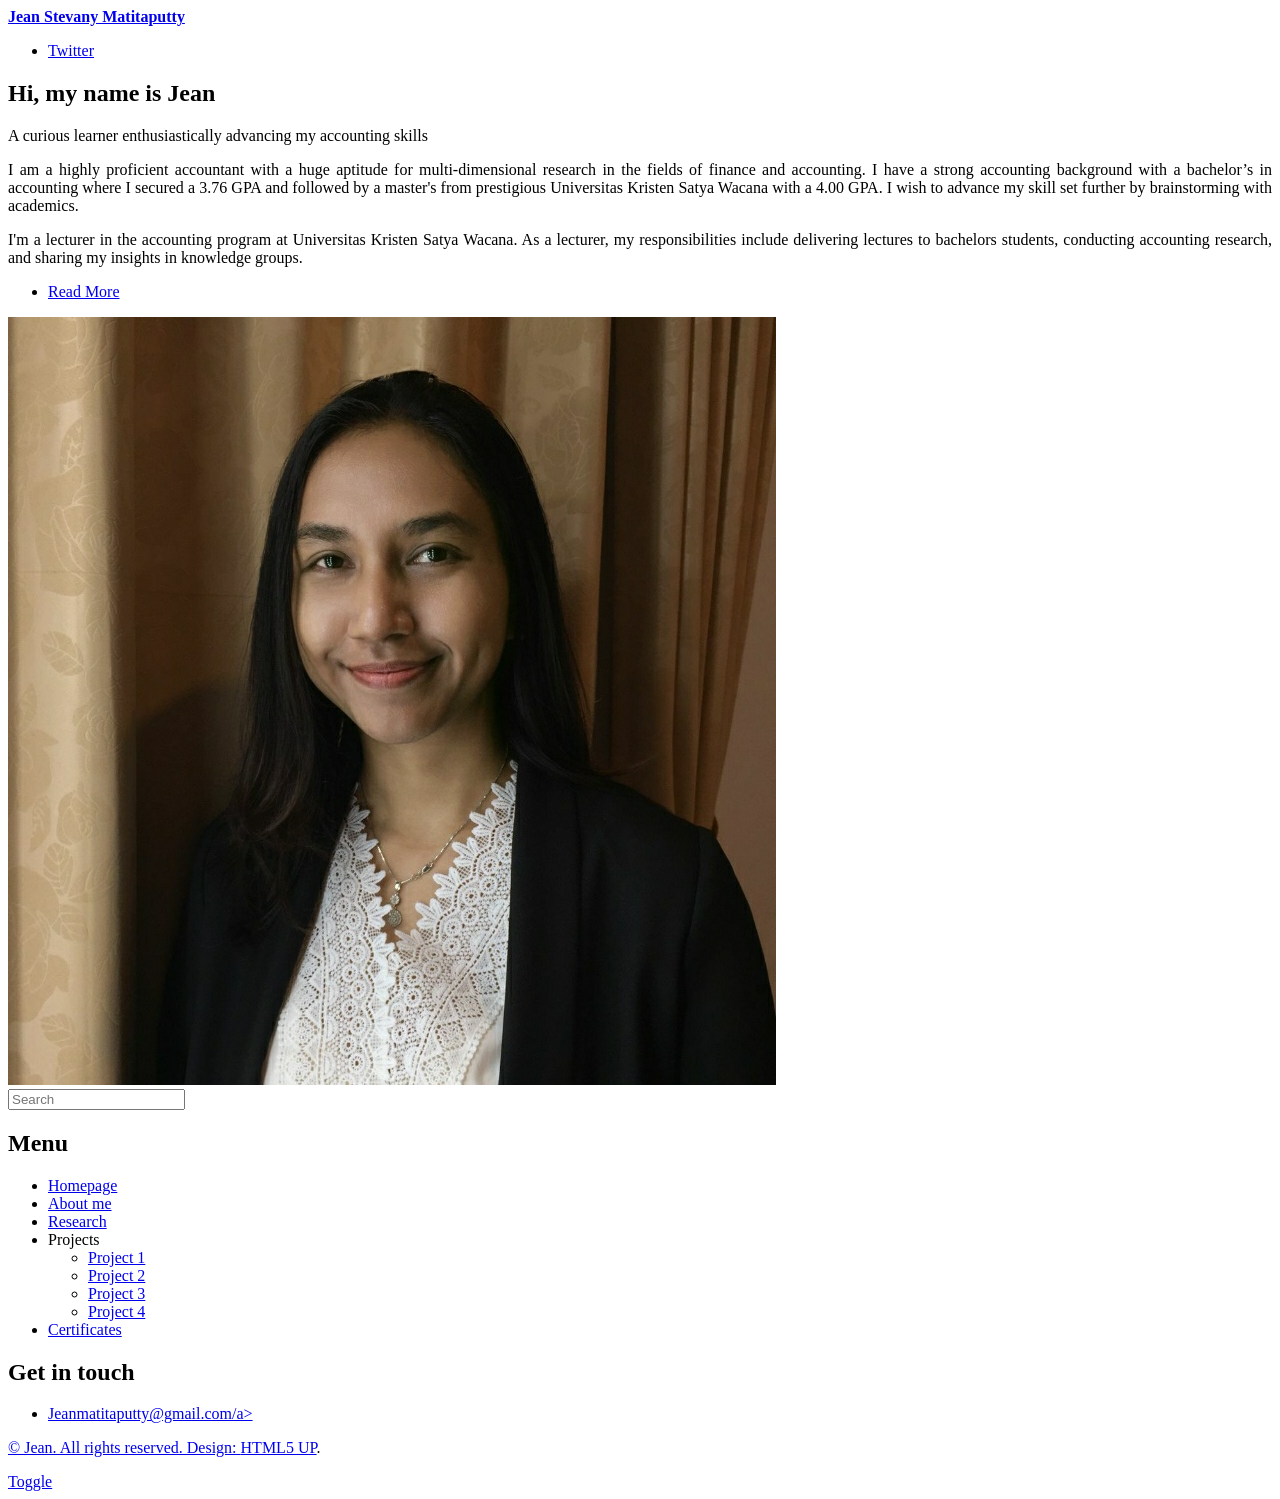
==== index.html @ 00aae362 "Add files for first version of website" ====
<!DOCTYPE HTML>
<!--
	Editorial by HTML5 UP
	html5up.net | @ajlkn
	Free for personal and commercial use under the CCA 3.0 license (html5up.net/license)
-->
<html>
	<head>
		<title>Home</title>
		<meta charset="utf-8" />
		<meta name="viewport" content="width=device-width, initial-scale=1, user-scalable=no" />
		<link rel="stylesheet" href="assets/css/main.css" />
	</head>
	<body class="is-preload">

		<!-- Wrapper -->
			<div id="wrapper">

				<!-- Main -->
					<div id="main">
						<div class="inner">

							<!-- Header -->
								<header id="header">
									<a href="index.html" class="logo"><strong>Jean Stevany Matitaputty</strong></a>
									<ul class="icons">
										<li><a href="https://twitter.com/jeanstevany" class="icon brands fa-twitter"><span class="label">Twitter</span></a></li>
										<!--Work out how to put in linkedin icon-->
									</ul>
								</header>

							<!-- Banner -->
								<section id="banner">
									<div class="content">
										<header>
											<h1>Hi, my name is Jean<br /></h1>
											<p align="justify">A curious learner enthusiastically advancing my accounting skills</p>
										</header>
										<p align="justify">I am a highly proficient accountant with a huge aptitude for multi-dimensional research in the fields of finance and accounting.
											I have a strong accounting background with a bachelor’s in accounting where I secured a 3.76 GPA and followed by a master's from
											prestigious Universitas Kristen Satya Wacana with a 4.00 GPA. I wish to advance my skill set further by brainstorming with academics.
										</p>
										<p align="justify">I'm a lecturer in the accounting program at Universitas Kristen Satya Wacana. As a lecturer, my responsibilities include delivering lectures
											 to bachelors students, conducting accounting research, and sharing my insights in knowledge groups.
										</p>
</p>
										<ul class="actions">
											<li><a href="about_me.html" class="button big">Read More</a></li>
										</ul>
									</div>
									<span class="image object">
										<img src="images/profile_pic.jpg" alt="" />
									</span>
								</section>

							<!-- Section -->
							<!--
								<section>
									<header class="major">
										<h2>Erat lacinia</h2>
									</header>
									<div class="features">
										<article>
											<span class="icon fa-gem"></span>
											<div class="content">
												<h3>Portitor ullamcorper</h3>
												<p>Aenean ornare velit lacus, ac varius enim lorem ullamcorper dolore. Proin aliquam facilisis ante interdum. Sed nulla amet lorem feugiat tempus aliquam.</p>
											</div>
										</article>
										<article>
											<span class="icon solid fa-paper-plane"></span>
											<div class="content">
												<h3>Sapien veroeros</h3>
												<p>Aenean ornare velit lacus, ac varius enim lorem ullamcorper dolore. Proin aliquam facilisis ante interdum. Sed nulla amet lorem feugiat tempus aliquam.</p>
											</div>
										</article>
										<article>
											<span class="icon solid fa-rocket"></span>
											<div class="content">
												<h3>Quam lorem ipsum</h3>
												<p>Aenean ornare velit lacus, ac varius enim lorem ullamcorper dolore. Proin aliquam facilisis ante interdum. Sed nulla amet lorem feugiat tempus aliquam.</p>
											</div>
										</article>
										<article>
											<span class="icon solid fa-signal"></span>
											<div class="content">
												<h3>Sed magna finibus</h3>
												<p>Aenean ornare velit lacus, ac varius enim lorem ullamcorper dolore. Proin aliquam facilisis ante interdum. Sed nulla amet lorem feugiat tempus aliquam.</p>
											</div>
										</article>
									</div>
								</section>
							-->


							<!-- Section -->
							<!--
								<section>
									<header class="major">
										<h2>Ipsum sed dolor</h2>
									</header>
									<div class="posts">
										<article>
											<a href="#" class="image"><img src="images/pic01.jpg" alt="" /></a>
											<h3>Interdum aenean</h3>
											<p>Aenean ornare velit lacus, ac varius enim lorem ullamcorper dolore. Proin aliquam facilisis ante interdum. Sed nulla amet lorem feugiat tempus aliquam.</p>
											<ul class="actions">
												<li><a href="#" class="button">More</a></li>
											</ul>
										</article>
										<article>
											<a href="#" class="image"><img src="images/pic02.jpg" alt="" /></a>
											<h3>Nulla amet dolore</h3>
											<p>Aenean ornare velit lacus, ac varius enim lorem ullamcorper dolore. Proin aliquam facilisis ante interdum. Sed nulla amet lorem feugiat tempus aliquam.</p>
											<ul class="actions">
												<li><a href="#" class="button">More</a></li>
											</ul>
										</article>
										<article>
											<a href="#" class="image"><img src="images/pic03.jpg" alt="" /></a>
											<h3>Tempus ullamcorper</h3>
											<p>Aenean ornare velit lacus, ac varius enim lorem ullamcorper dolore. Proin aliquam facilisis ante interdum. Sed nulla amet lorem feugiat tempus aliquam.</p>
											<ul class="actions">
												<li><a href="#" class="button">More</a></li>
											</ul>
										</article>
										<article>
											<a href="#" class="image"><img src="images/pic04.jpg" alt="" /></a>
											<h3>Sed etiam facilis</h3>
											<p>Aenean ornare velit lacus, ac varius enim lorem ullamcorper dolore. Proin aliquam facilisis ante interdum. Sed nulla amet lorem feugiat tempus aliquam.</p>
											<ul class="actions">
												<li><a href="#" class="button">More</a></li>
											</ul>
										</article>
										<article>
											<a href="#" class="image"><img src="images/pic05.jpg" alt="" /></a>
											<h3>Feugiat lorem aenean</h3>
											<p>Aenean ornare velit lacus, ac varius enim lorem ullamcorper dolore. Proin aliquam facilisis ante interdum. Sed nulla amet lorem feugiat tempus aliquam.</p>
											<ul class="actions">
												<li><a href="#" class="button">More</a></li>
											</ul>
										</article>
										<article>
											<a href="#" class="image"><img src="images/pic06.jpg" alt="" /></a>
											<h3>Amet varius aliquam</h3>
											<p>Aenean ornare velit lacus, ac varius enim lorem ullamcorper dolore. Proin aliquam facilisis ante interdum. Sed nulla amet lorem feugiat tempus aliquam.</p>
											<ul class="actions">
												<li><a href="#" class="button">More</a></li>
											</ul>
										</article>
									</div>
								</section>
							-->

						</div>
					</div>

				<!-- Sidebar -->
					<div id="sidebar">
						<div class="inner">

							<!-- Search -->
								<section id="search" class="alt">
									<form method="post" action="#">
										<input type="text" name="query" id="query" placeholder="Search" />
									</form>
								</section>

							<!-- Menu -->
								<nav id="menu">
									<header class="major">
										<h2>Menu</h2>
									</header>
									<ul>
										<li><a href="index.html">Homepage</a></li>
										<li><a href="about_me.html">About me</a></li>
										<li><a href="research.html">Research</a></li>
										<li>
											<span class="opener">Projects</span>
											<ul>
												<li><a href="#">Project 1</a></li>
												<li><a href="#">Project 2</a></li>
												<li><a href="#">Project 3</a></li>
												<li><a href="#">Project 4</a></li>
											</ul>
										</li>
										<li><a href="certificates.html">Certificates</a></li>
										<!--
										<li><a href="#">Adipiscing</a></li>
										<li>
											<span class="opener">Another Submenu</span>
											<ul>
												<li><a href="#">Lorem Dolor</a></li>
												<li><a href="#">Ipsum Adipiscing</a></li>
												<li><a href="#">Tempus Magna</a></li>
												<li><a href="#">Feugiat Veroeros</a></li>
											</ul>
										</li>
										<li><a href="#">Maximus Erat</a></li>
										<li><a href="#">Sapien Mauris</a></li>
										<li><a href="#">Amet Lacinia</a></li>
									-->
									</ul>
								</nav>

							<!-- Section -->
							<!--
								<section>
									<header class="major">
										<h2>Ante interdum</h2>
									</header>
									<div class="mini-posts">
										<article>
											<a href="#" class="image"><img src="images/pic07.jpg" alt="" /></a>
											<p>Aenean ornare velit lacus, ac varius enim lorem ullamcorper dolore aliquam.</p>
										</article>
										<article>
											<a href="#" class="image"><img src="images/pic08.jpg" alt="" /></a>
											<p>Aenean ornare velit lacus, ac varius enim lorem ullamcorper dolore aliquam.</p>
										</article>
										<article>
											<a href="#" class="image"><img src="images/pic09.jpg" alt="" /></a>
											<p>Aenean ornare velit lacus, ac varius enim lorem ullamcorper dolore aliquam.</p>
										</article>
									</div>
									<ul class="actions">
										<li><a href="#" class="button">More</a></li>
									</ul>
								</section>
							-->
							<!-- Section -->
								<section>
									<header class="major">
										<h2>Get in touch</h2>
									</header>
									<!-- <p>Sed varius enim lorem ullamcorper dolore aliquam aenean ornare velit lacus, ac varius enim lorem ullamcorper dolore. Proin sed aliquam facilisis ante interdum. Sed nulla amet lorem feugiat tempus aliquam.</p> -->
									<ul class="contact">
										<li class="icon solid fa-envelope"><a href="#">Jeanmatitaputty@gmail.com/a></li>
										<!--
										<li class="icon solid fa-phone">(000) 000-0000</li>
										<li class="icon solid fa-home">1234 Somewhere Road #8254<br />
										Nashville, TN 00000-0000</li>
										-->
									</ul>
								</section>

							<!-- Footer -->
								<footer id="footer">
									<p class="copyright">&copy; Jean. All rights reserved. Design: <a href="https://html5up.net">HTML5 UP</a>.</p>
								</footer>

						</div>
					</div>

			</div>

		<!-- Scripts -->
			<script src="assets/js/jquery.min.js"></script>
			<script src="assets/js/browser.min.js"></script>
			<script src="assets/js/breakpoints.min.js"></script>
			<script src="assets/js/util.js"></script>
			<script src="assets/js/main.js"></script>

	</body>
</html>
---- assets/css/main.css ----
@import url(fontawesome-all.min.css);
@import url("https://fonts.googleapis.com/css?family=Open+Sans:400,600,400italic,600italic|Roboto+Slab:400,700");
/*
	Editorial by HTML5 UP
	html5up.net | @ajlkn
	Free for personal and commercial use under the CCA 3.0 license (html5up.net/license)
*/
html, body, div, span, applet, object,
iframe, h1, h2, h3, h4, h5, h6, p, blockquote,
pre, a, abbr, acronym, address, big, cite,
code, del, dfn, em, img, ins, kbd, q, s, samp,
small, strike, strong, sub, sup, tt, var, b,
u, i, center, dl, dt, dd, ol, ul, li, fieldset,
form, label, legend, table, caption, tbody,
tfoot, thead, tr, th, td, article, aside,
canvas, details, embed, figure, figcaption,
footer, header, hgroup, menu, nav, output, ruby,
section, summary, time, mark, audio, video {
  margin: 0;
  padding: 0;
  border: 0;
  font-size: 100%;
  font: inherit;
  vertical-align: baseline; }

article, aside, details, figcaption, figure,
footer, header, hgroup, menu, nav, section {
  display: block; }

body {
  line-height: 1; }

ol, ul {
  list-style: none; }

blockquote, q {
  quotes: none; }
  blockquote:before, blockquote:after, q:before, q:after {
    content: '';
    content: none; }

table {
  border-collapse: collapse;
  border-spacing: 0; }

body {
  -webkit-text-size-adjust: none; }

mark {
  background-color: transparent;
  color: inherit; }

input::-moz-focus-inner {
  border: 0;
  padding: 0; }

input, select, textarea {
  -moz-appearance: none;
  -webkit-appearance: none;
  -ms-appearance: none;
  appearance: none; }

/* Basic */
@-ms-viewport {
  width: device-width; }

body {
  -ms-overflow-style: scrollbar; }

@media screen and (max-width: 480px) {
  html, body {
    min-width: 320px; } }

html {
  box-sizing: border-box; }

*, *:before, *:after {
  box-sizing: inherit; }

body {
  background: #ffffff; }
  body.is-preload *, body.is-preload *:before, body.is-preload *:after, body.is-resizing *, body.is-resizing *:before, body.is-resizing *:after {
    -moz-animation: none !important;
    -webkit-animation: none !important;
    -ms-animation: none !important;
    animation: none !important;
    -moz-transition: none !important;
    -webkit-transition: none !important;
    -ms-transition: none !important;
    transition: none !important; }

/* Type */
body, input, select, textarea {
  color: #7f888f;
  font-family: "Open Sans", sans-serif;
  font-size: 13pt;
  font-weight: 400;
  line-height: 1.65; }
  @media screen and (max-width: 1680px) {
    body, input, select, textarea {
      font-size: 11pt; } }
  @media screen and (max-width: 1280px) {
    body, input, select, textarea {
      font-size: 10pt; } }
  @media screen and (max-width: 360px) {
    body, input, select, textarea {
      font-size: 9pt; } }

a {
  -moz-transition: color 0.2s ease-in-out, border-bottom-color 0.2s ease-in-out;
  -webkit-transition: color 0.2s ease-in-out, border-bottom-color 0.2s ease-in-out;
  -ms-transition: color 0.2s ease-in-out, border-bottom-color 0.2s ease-in-out;
  transition: color 0.2s ease-in-out, border-bottom-color 0.2s ease-in-out;
  border-bottom: dotted 1px;
  color: #f56a6a;
  text-decoration: none; }
  a:hover {
    border-bottom-color: #f56a6a;
    color: #f56a6a !important; }
    a:hover strong {
      color: inherit; }

strong, b {
  color: #3d4449;
  font-weight: 600; }

em, i {
  font-style: italic; }

p {
  margin: 0 0 2em 0; }

h1, h2, h3, h4, h5, h6 {
  color: #3d4449;
  font-family: "Roboto Slab", serif;
  font-weight: 700;
  line-height: 1.5;
  margin: 0 0 1em 0; }
  h1 a, h2 a, h3 a, h4 a, h5 a, h6 a {
    color: inherit;
    text-decoration: none;
    border-bottom: 0; }

h1 {
  font-size: 4em;
  margin: 0 0 0.5em 0;
  line-height: 1.3; }

h2 {
  font-size: 1.75em; }

h3 {
  font-size: 1.25em; }

h4 {
  font-size: 1.1em; }

h5 {
  font-size: 0.9em; }

h6 {
  font-size: 0.7em; }

@media screen and (max-width: 1680px) {
  h1 {
    font-size: 3.5em; } }

@media screen and (max-width: 980px) {
  h1 {
    font-size: 3.25em; } }

@media screen and (max-width: 736px) {
  h1 {
    font-size: 2em;
    line-height: 1.4; }
  h2 {
    font-size: 1.5em; } }

sub {
  font-size: 0.8em;
  position: relative;
  top: 0.5em; }

sup {
  font-size: 0.8em;
  position: relative;
  top: -0.5em; }

blockquote {
  border-left: solid 3px rgba(210, 215, 217, 0.75);
  font-style: italic;
  margin: 0 0 2em 0;
  padding: 0.5em 0 0.5em 2em; }

code {
  background: rgba(230, 235, 237, 0.25);
  border-radius: 0.375em;
  border: solid 1px rgba(210, 215, 217, 0.75);
  font-family: "Courier New", monospace;
  font-size: 0.9em;
  margin: 0 0.25em;
  padding: 0.25em 0.65em; }

pre {
  -webkit-overflow-scrolling: touch;
  font-family: "Courier New", monospace;
  font-size: 0.9em;
  margin: 0 0 2em 0; }
  pre code {
    display: block;
    line-height: 1.75;
    padding: 1em 1.5em;
    overflow-x: auto; }

hr {
  border: 0;
  border-bottom: solid 1px rgba(210, 215, 217, 0.75);
  margin: 2em 0; }
  hr.major {
    margin: 3em 0; }

.align-left {
  text-align: left; }

.align-center {
  text-align: center; }

.align-right {
  text-align: right; }

/* Row */
.row {
  display: flex;
  flex-wrap: wrap;
  box-sizing: border-box;
  align-items: stretch; }
  .row > * {
    box-sizing: border-box; }
  .row.gtr-uniform > * > :last-child {
    margin-bottom: 0; }
  .row.aln-left {
    justify-content: flex-start; }
  .row.aln-center {
    justify-content: center; }
  .row.aln-right {
    justify-content: flex-end; }
  .row.aln-top {
    align-items: flex-start; }
  .row.aln-middle {
    align-items: center; }
  .row.aln-bottom {
    align-items: flex-end; }
  .row > .imp {
    order: -1; }
  .row > .col-1 {
    width: 8.33333%; }
  .row > .off-1 {
    margin-left: 8.33333%; }
  .row > .col-2 {
    width: 16.66667%; }
  .row > .off-2 {
    margin-left: 16.66667%; }
  .row > .col-3 {
    width: 25%; }
  .row > .off-3 {
    margin-left: 25%; }
  .row > .col-4 {
    width: 33.33333%; }
  .row > .off-4 {
    margin-left: 33.33333%; }
  .row > .col-5 {
    width: 41.66667%; }
  .row > .off-5 {
    margin-left: 41.66667%; }
  .row > .col-6 {
    width: 50%; }
  .row > .off-6 {
    margin-left: 50%; }
  .row > .col-7 {
    width: 58.33333%; }
  .row > .off-7 {
    margin-left: 58.33333%; }
  .row > .col-8 {
    width: 66.66667%; }
  .row > .off-8 {
    margin-left: 66.66667%; }
  .row > .col-9 {
    width: 75%; }
  .row > .off-9 {
    margin-left: 75%; }
  .row > .col-10 {
    width: 83.33333%; }
  .row > .off-10 {
    margin-left: 83.33333%; }
  .row > .col-11 {
    width: 91.66667%; }
  .row > .off-11 {
    margin-left: 91.66667%; }
  .row > .col-12 {
    width: 100%; }
  .row > .off-12 {
    margin-left: 100%; }
  .row.gtr-0 {
    margin-top: 0;
    margin-left: 0em; }
    .row.gtr-0 > * {
      padding: 0 0 0 0em; }
    .row.gtr-0.gtr-uniform {
      margin-top: 0em; }
      .row.gtr-0.gtr-uniform > * {
        padding-top: 0em; }
  .row.gtr-25 {
    margin-top: 0;
    margin-left: -0.375em; }
    .row.gtr-25 > * {
      padding: 0 0 0 0.375em; }
    .row.gtr-25.gtr-uniform {
      margin-top: -0.375em; }
      .row.gtr-25.gtr-uniform > * {
        padding-top: 0.375em; }
  .row.gtr-50 {
    margin-top: 0;
    margin-left: -0.75em; }
    .row.gtr-50 > * {
      padding: 0 0 0 0.75em; }
    .row.gtr-50.gtr-uniform {
      margin-top: -0.75em; }
      .row.gtr-50.gtr-uniform > * {
        padding-top: 0.75em; }
  .row {
    margin-top: 0;
    margin-left: -1.5em; }
    .row > * {
      padding: 0 0 0 1.5em; }
    .row.gtr-uniform {
      margin-top: -1.5em; }
      .row.gtr-uniform > * {
        padding-top: 1.5em; }
  .row.gtr-150 {
    margin-top: 0;
    margin-left: -2.25em; }
    .row.gtr-150 > * {
      padding: 0 0 0 2.25em; }
    .row.gtr-150.gtr-uniform {
      margin-top: -2.25em; }
      .row.gtr-150.gtr-uniform > * {
        padding-top: 2.25em; }
  .row.gtr-200 {
    margin-top: 0;
    margin-left: -3em; }
    .row.gtr-200 > * {
      padding: 0 0 0 3em; }
    .row.gtr-200.gtr-uniform {
      margin-top: -3em; }
      .row.gtr-200.gtr-uniform > * {
        padding-top: 3em; }
  @media screen and (max-width: 1680px) {
    .row {
      display: flex;
      flex-wrap: wrap;
      box-sizing: border-box;
      align-items: stretch; }
      .row > * {
        box-sizing: border-box; }
      .row.gtr-uniform > * > :last-child {
        margin-bottom: 0; }
      .row.aln-left {
        justify-content: flex-start; }
      .row.aln-center {
        justify-content: center; }
      .row.aln-right {
        justify-content: flex-end; }
      .row.aln-top {
        align-items: flex-start; }
      .row.aln-middle {
        align-items: center; }
      .row.aln-bottom {
        align-items: flex-end; }
      .row > .imp-xlarge {
        order: -1; }
      .row > .col-1-xlarge {
        width: 8.33333%; }
      .row > .off-1-xlarge {
        margin-left: 8.33333%; }
      .row > .col-2-xlarge {
        width: 16.66667%; }
      .row > .off-2-xlarge {
        margin-left: 16.66667%; }
      .row > .col-3-xlarge {
        width: 25%; }
      .row > .off-3-xlarge {
        margin-left: 25%; }
      .row > .col-4-xlarge {
        width: 33.33333%; }
      .row > .off-4-xlarge {
        margin-left: 33.33333%; }
      .row > .col-5-xlarge {
        width: 41.66667%; }
      .row > .off-5-xlarge {
        margin-left: 41.66667%; }
      .row > .col-6-xlarge {
        width: 50%; }
      .row > .off-6-xlarge {
        margin-left: 50%; }
      .row > .col-7-xlarge {
        width: 58.33333%; }
      .row > .off-7-xlarge {
        margin-left: 58.33333%; }
      .row > .col-8-xlarge {
        width: 66.66667%; }
      .row > .off-8-xlarge {
        margin-left: 66.66667%; }
      .row > .col-9-xlarge {
        width: 75%; }
      .row > .off-9-xlarge {
        margin-left: 75%; }
      .row > .col-10-xlarge {
        width: 83.33333%; }
      .row > .off-10-xlarge {
        margin-left: 83.33333%; }
      .row > .col-11-xlarge {
        width: 91.66667%; }
      .row > .off-11-xlarge {
        margin-left: 91.66667%; }
      .row > .col-12-xlarge {
        width: 100%; }
      .row > .off-12-xlarge {
        margin-left: 100%; }
      .row.gtr-0 {
        margin-top: 0;
        margin-left: 0em; }
        .row.gtr-0 > * {
          padding: 0 0 0 0em; }
        .row.gtr-0.gtr-uniform {
          margin-top: 0em; }
          .row.gtr-0.gtr-uniform > * {
            padding-top: 0em; }
      .row.gtr-25 {
        margin-top: 0;
        margin-left: -0.375em; }
        .row.gtr-25 > * {
          padding: 0 0 0 0.375em; }
        .row.gtr-25.gtr-uniform {
          margin-top: -0.375em; }
          .row.gtr-25.gtr-uniform > * {
            padding-top: 0.375em; }
      .row.gtr-50 {
        margin-top: 0;
        margin-left: -0.75em; }
        .row.gtr-50 > * {
          padding: 0 0 0 0.75em; }
        .row.gtr-50.gtr-uniform {
          margin-top: -0.75em; }
          .row.gtr-50.gtr-uniform > * {
            padding-top: 0.75em; }
      .row {
        margin-top: 0;
        margin-left: -1.5em; }
        .row > * {
          padding: 0 0 0 1.5em; }
        .row.gtr-uniform {
          margin-top: -1.5em; }
          .row.gtr-uniform > * {
            padding-top: 1.5em; }
      .row.gtr-150 {
        margin-top: 0;
        margin-left: -2.25em; }
        .row.gtr-150 > * {
          padding: 0 0 0 2.25em; }
        .row.gtr-150.gtr-uniform {
          margin-top: -2.25em; }
          .row.gtr-150.gtr-uniform > * {
            padding-top: 2.25em; }
      .row.gtr-200 {
        margin-top: 0;
        margin-left: -3em; }
        .row.gtr-200 > * {
          padding: 0 0 0 3em; }
        .row.gtr-200.gtr-uniform {
          margin-top: -3em; }
          .row.gtr-200.gtr-uniform > * {
            padding-top: 3em; } }
  @media screen and (max-width: 1280px) {
    .row {
      display: flex;
      flex-wrap: wrap;
      box-sizing: border-box;
      align-items: stretch; }
      .row > * {
        box-sizing: border-box; }
      .row.gtr-uniform > * > :last-child {
        margin-bottom: 0; }
      .row.aln-left {
        justify-content: flex-start; }
      .row.aln-center {
        justify-content: center; }
      .row.aln-right {
        justify-content: flex-end; }
      .row.aln-top {
        align-items: flex-start; }
      .row.aln-middle {
        align-items: center; }
      .row.aln-bottom {
        align-items: flex-end; }
      .row > .imp-large {
        order: -1; }
      .row > .col-1-large {
        width: 8.33333%; }
      .row > .off-1-large {
        margin-left: 8.33333%; }
      .row > .col-2-large {
        width: 16.66667%; }
      .row > .off-2-large {
        margin-left: 16.66667%; }
      .row > .col-3-large {
        width: 25%; }
      .row > .off-3-large {
        margin-left: 25%; }
      .row > .col-4-large {
        width: 33.33333%; }
      .row > .off-4-large {
        margin-left: 33.33333%; }
      .row > .col-5-large {
        width: 41.66667%; }
      .row > .off-5-large {
        margin-left: 41.66667%; }
      .row > .col-6-large {
        width: 50%; }
      .row > .off-6-large {
        margin-left: 50%; }
      .row > .col-7-large {
        width: 58.33333%; }
      .row > .off-7-large {
        margin-left: 58.33333%; }
      .row > .col-8-large {
        width: 66.66667%; }
      .row > .off-8-large {
        margin-left: 66.66667%; }
      .row > .col-9-large {
        width: 75%; }
      .row > .off-9-large {
        margin-left: 75%; }
      .row > .col-10-large {
        width: 83.33333%; }
      .row > .off-10-large {
        margin-left: 83.33333%; }
      .row > .col-11-large {
        width: 91.66667%; }
      .row > .off-11-large {
        margin-left: 91.66667%; }
      .row > .col-12-large {
        width: 100%; }
      .row > .off-12-large {
        margin-left: 100%; }
      .row.gtr-0 {
        margin-top: 0;
        margin-left: 0em; }
        .row.gtr-0 > * {
          padding: 0 0 0 0em; }
        .row.gtr-0.gtr-uniform {
          margin-top: 0em; }
          .row.gtr-0.gtr-uniform > * {
            padding-top: 0em; }
      .row.gtr-25 {
        margin-top: 0;
        margin-left: -0.375em; }
        .row.gtr-25 > * {
          padding: 0 0 0 0.375em; }
        .row.gtr-25.gtr-uniform {
          margin-top: -0.375em; }
          .row.gtr-25.gtr-uniform > * {
            padding-top: 0.375em; }
      .row.gtr-50 {
        margin-top: 0;
        margin-left: -0.75em; }
        .row.gtr-50 > * {
          padding: 0 0 0 0.75em; }
        .row.gtr-50.gtr-uniform {
          margin-top: -0.75em; }
          .row.gtr-50.gtr-uniform > * {
            padding-top: 0.75em; }
      .row {
        margin-top: 0;
        margin-left: -1.5em; }
        .row > * {
          padding: 0 0 0 1.5em; }
        .row.gtr-uniform {
          margin-top: -1.5em; }
          .row.gtr-uniform > * {
            padding-top: 1.5em; }
      .row.gtr-150 {
        margin-top: 0;
        margin-left: -2.25em; }
        .row.gtr-150 > * {
          padding: 0 0 0 2.25em; }
        .row.gtr-150.gtr-uniform {
          margin-top: -2.25em; }
          .row.gtr-150.gtr-uniform > * {
            padding-top: 2.25em; }
      .row.gtr-200 {
        margin-top: 0;
        margin-left: -3em; }
        .row.gtr-200 > * {
          padding: 0 0 0 3em; }
        .row.gtr-200.gtr-uniform {
          margin-top: -3em; }
          .row.gtr-200.gtr-uniform > * {
            padding-top: 3em; } }
  @media screen and (max-width: 980px) {
    .row {
      display: flex;
      flex-wrap: wrap;
      box-sizing: border-box;
      align-items: stretch; }
      .row > * {
        box-sizing: border-box; }
      .row.gtr-uniform > * > :last-child {
        margin-bottom: 0; }
      .row.aln-left {
        justify-content: flex-start; }
      .row.aln-center {
        justify-content: center; }
      .row.aln-right {
        justify-content: flex-end; }
      .row.aln-top {
        align-items: flex-start; }
      .row.aln-middle {
        align-items: center; }
      .row.aln-bottom {
        align-items: flex-end; }
      .row > .imp-medium {
        order: -1; }
      .row > .col-1-medium {
        width: 8.33333%; }
      .row > .off-1-medium {
        margin-left: 8.33333%; }
      .row > .col-2-medium {
        width: 16.66667%; }
      .row > .off-2-medium {
        margin-left: 16.66667%; }
      .row > .col-3-medium {
        width: 25%; }
      .row > .off-3-medium {
        margin-left: 25%; }
      .row > .col-4-medium {
        width: 33.33333%; }
      .row > .off-4-medium {
        margin-left: 33.33333%; }
      .row > .col-5-medium {
        width: 41.66667%; }
      .row > .off-5-medium {
        margin-left: 41.66667%; }
      .row > .col-6-medium {
        width: 50%; }
      .row > .off-6-medium {
        margin-left: 50%; }
      .row > .col-7-medium {
        width: 58.33333%; }
      .row > .off-7-medium {
        margin-left: 58.33333%; }
      .row > .col-8-medium {
        width: 66.66667%; }
      .row > .off-8-medium {
        margin-left: 66.66667%; }
      .row > .col-9-medium {
        width: 75%; }
      .row > .off-9-medium {
        margin-left: 75%; }
      .row > .col-10-medium {
        width: 83.33333%; }
      .row > .off-10-medium {
        margin-left: 83.33333%; }
      .row > .col-11-medium {
        width: 91.66667%; }
      .row > .off-11-medium {
        margin-left: 91.66667%; }
      .row > .col-12-medium {
        width: 100%; }
      .row > .off-12-medium {
        margin-left: 100%; }
      .row.gtr-0 {
        margin-top: 0;
        margin-left: 0em; }
        .row.gtr-0 > * {
          padding: 0 0 0 0em; }
        .row.gtr-0.gtr-uniform {
          margin-top: 0em; }
          .row.gtr-0.gtr-uniform > * {
            padding-top: 0em; }
      .row.gtr-25 {
        margin-top: 0;
        margin-left: -0.375em; }
        .row.gtr-25 > * {
          padding: 0 0 0 0.375em; }
        .row.gtr-25.gtr-uniform {
          margin-top: -0.375em; }
          .row.gtr-25.gtr-uniform > * {
            padding-top: 0.375em; }
      .row.gtr-50 {
        margin-top: 0;
        margin-left: -0.75em; }
        .row.gtr-50 > * {
          padding: 0 0 0 0.75em; }
        .row.gtr-50.gtr-uniform {
          margin-top: -0.75em; }
          .row.gtr-50.gtr-uniform > * {
            padding-top: 0.75em; }
      .row {
        margin-top: 0;
        margin-left: -1.5em; }
        .row > * {
          padding: 0 0 0 1.5em; }
        .row.gtr-uniform {
          margin-top: -1.5em; }
          .row.gtr-uniform > * {
            padding-top: 1.5em; }
      .row.gtr-150 {
        margin-top: 0;
        margin-left: -2.25em; }
        .row.gtr-150 > * {
          padding: 0 0 0 2.25em; }
        .row.gtr-150.gtr-uniform {
          margin-top: -2.25em; }
          .row.gtr-150.gtr-uniform > * {
            padding-top: 2.25em; }
      .row.gtr-200 {
        margin-top: 0;
        margin-left: -3em; }
        .row.gtr-200 > * {
          padding: 0 0 0 3em; }
        .row.gtr-200.gtr-uniform {
          margin-top: -3em; }
          .row.gtr-200.gtr-uniform > * {
            padding-top: 3em; } }
  @media screen and (max-width: 736px) {
    .row {
      display: flex;
      flex-wrap: wrap;
      box-sizing: border-box;
      align-items: stretch; }
      .row > * {
        box-sizing: border-box; }
      .row.gtr-uniform > * > :last-child {
        margin-bottom: 0; }
      .row.aln-left {
        justify-content: flex-start; }
      .row.aln-center {
        justify-content: center; }
      .row.aln-right {
        justify-content: flex-end; }
      .row.aln-top {
        align-items: flex-start; }
      .row.aln-middle {
        align-items: center; }
      .row.aln-bottom {
        align-items: flex-end; }
      .row > .imp-small {
        order: -1; }
      .row > .col-1-small {
        width: 8.33333%; }
      .row > .off-1-small {
        margin-left: 8.33333%; }
      .row > .col-2-small {
        width: 16.66667%; }
      .row > .off-2-small {
        margin-left: 16.66667%; }
      .row > .col-3-small {
        width: 25%; }
      .row > .off-3-small {
        margin-left: 25%; }
      .row > .col-4-small {
        width: 33.33333%; }
      .row > .off-4-small {
        margin-left: 33.33333%; }
      .row > .col-5-small {
        width: 41.66667%; }
      .row > .off-5-small {
        margin-left: 41.66667%; }
      .row > .col-6-small {
        width: 50%; }
      .row > .off-6-small {
        margin-left: 50%; }
      .row > .col-7-small {
        width: 58.33333%; }
      .row > .off-7-small {
        margin-left: 58.33333%; }
      .row > .col-8-small {
        width: 66.66667%; }
      .row > .off-8-small {
        margin-left: 66.66667%; }
      .row > .col-9-small {
        width: 75%; }
      .row > .off-9-small {
        margin-left: 75%; }
      .row > .col-10-small {
        width: 83.33333%; }
      .row > .off-10-small {
        margin-left: 83.33333%; }
      .row > .col-11-small {
        width: 91.66667%; }
      .row > .off-11-small {
        margin-left: 91.66667%; }
      .row > .col-12-small {
        width: 100%; }
      .row > .off-12-small {
        margin-left: 100%; }
      .row.gtr-0 {
        margin-top: 0;
        margin-left: 0em; }
        .row.gtr-0 > * {
          padding: 0 0 0 0em; }
        .row.gtr-0.gtr-uniform {
          margin-top: 0em; }
          .row.gtr-0.gtr-uniform > * {
            padding-top: 0em; }
      .row.gtr-25 {
        margin-top: 0;
        margin-left: -0.375em; }
        .row.gtr-25 > * {
          padding: 0 0 0 0.375em; }
        .row.gtr-25.gtr-uniform {
          margin-top: -0.375em; }
          .row.gtr-25.gtr-uniform > * {
            padding-top: 0.375em; }
      .row.gtr-50 {
        margin-top: 0;
        margin-left: -0.75em; }
        .row.gtr-50 > * {
          padding: 0 0 0 0.75em; }
        .row.gtr-50.gtr-uniform {
          margin-top: -0.75em; }
          .row.gtr-50.gtr-uniform > * {
            padding-top: 0.75em; }
      .row {
        margin-top: 0;
        margin-left: -1.5em; }
        .row > * {
          padding: 0 0 0 1.5em; }
        .row.gtr-uniform {
          margin-top: -1.5em; }
          .row.gtr-uniform > * {
            padding-top: 1.5em; }
      .row.gtr-150 {
        margin-top: 0;
        margin-left: -2.25em; }
        .row.gtr-150 > * {
          padding: 0 0 0 2.25em; }
        .row.gtr-150.gtr-uniform {
          margin-top: -2.25em; }
          .row.gtr-150.gtr-uniform > * {
            padding-top: 2.25em; }
      .row.gtr-200 {
        margin-top: 0;
        margin-left: -3em; }
        .row.gtr-200 > * {
          padding: 0 0 0 3em; }
        .row.gtr-200.gtr-uniform {
          margin-top: -3em; }
          .row.gtr-200.gtr-uniform > * {
            padding-top: 3em; } }
  @media screen and (max-width: 480px) {
    .row {
      display: flex;
      flex-wrap: wrap;
      box-sizing: border-box;
      align-items: stretch; }
      .row > * {
        box-sizing: border-box; }
      .row.gtr-uniform > * > :last-child {
        margin-bottom: 0; }
      .row.aln-left {
        justify-content: flex-start; }
      .row.aln-center {
        justify-content: center; }
      .row.aln-right {
        justify-content: flex-end; }
      .row.aln-top {
        align-items: flex-start; }
      .row.aln-middle {
        align-items: center; }
      .row.aln-bottom {
        align-items: flex-end; }
      .row > .imp-xsmall {
        order: -1; }
      .row > .col-1-xsmall {
        width: 8.33333%; }
      .row > .off-1-xsmall {
        margin-left: 8.33333%; }
      .row > .col-2-xsmall {
        width: 16.66667%; }
      .row > .off-2-xsmall {
        margin-left: 16.66667%; }
      .row > .col-3-xsmall {
        width: 25%; }
      .row > .off-3-xsmall {
        margin-left: 25%; }
      .row > .col-4-xsmall {
        width: 33.33333%; }
      .row > .off-4-xsmall {
        margin-left: 33.33333%; }
      .row > .col-5-xsmall {
        width: 41.66667%; }
      .row > .off-5-xsmall {
        margin-left: 41.66667%; }
      .row > .col-6-xsmall {
        width: 50%; }
      .row > .off-6-xsmall {
        margin-left: 50%; }
      .row > .col-7-xsmall {
        width: 58.33333%; }
      .row > .off-7-xsmall {
        margin-left: 58.33333%; }
      .row > .col-8-xsmall {
        width: 66.66667%; }
      .row > .off-8-xsmall {
        margin-left: 66.66667%; }
      .row > .col-9-xsmall {
        width: 75%; }
      .row > .off-9-xsmall {
        margin-left: 75%; }
      .row > .col-10-xsmall {
        width: 83.33333%; }
      .row > .off-10-xsmall {
        margin-left: 83.33333%; }
      .row > .col-11-xsmall {
        width: 91.66667%; }
      .row > .off-11-xsmall {
        margin-left: 91.66667%; }
      .row > .col-12-xsmall {
        width: 100%; }
      .row > .off-12-xsmall {
        margin-left: 100%; }
      .row.gtr-0 {
        margin-top: 0;
        margin-left: 0em; }
        .row.gtr-0 > * {
          padding: 0 0 0 0em; }
        .row.gtr-0.gtr-uniform {
          margin-top: 0em; }
          .row.gtr-0.gtr-uniform > * {
            padding-top: 0em; }
      .row.gtr-25 {
        margin-top: 0;
        margin-left: -0.375em; }
        .row.gtr-25 > * {
          padding: 0 0 0 0.375em; }
        .row.gtr-25.gtr-uniform {
          margin-top: -0.375em; }
          .row.gtr-25.gtr-uniform > * {
            padding-top: 0.375em; }
      .row.gtr-50 {
        margin-top: 0;
        margin-left: -0.75em; }
        .row.gtr-50 > * {
          padding: 0 0 0 0.75em; }
        .row.gtr-50.gtr-uniform {
          margin-top: -0.75em; }
          .row.gtr-50.gtr-uniform > * {
            padding-top: 0.75em; }
      .row {
        margin-top: 0;
        margin-left: -1.5em; }
        .row > * {
          padding: 0 0 0 1.5em; }
        .row.gtr-uniform {
          margin-top: -1.5em; }
          .row.gtr-uniform > * {
            padding-top: 1.5em; }
      .row.gtr-150 {
        margin-top: 0;
        margin-left: -2.25em; }
        .row.gtr-150 > * {
          padding: 0 0 0 2.25em; }
        .row.gtr-150.gtr-uniform {
          margin-top: -2.25em; }
          .row.gtr-150.gtr-uniform > * {
            padding-top: 2.25em; }
      .row.gtr-200 {
        margin-top: 0;
        margin-left: -3em; }
        .row.gtr-200 > * {
          padding: 0 0 0 3em; }
        .row.gtr-200.gtr-uniform {
          margin-top: -3em; }
          .row.gtr-200.gtr-uniform > * {
            padding-top: 3em; } }

/* Section/Article */
section.special, article.special {
  text-align: center; }

header p {
  font-family: "Roboto Slab", serif;
  font-size: 1em;
  font-weight: 400;
  letter-spacing: 0.075em;
  margin-top: -0.5em;
  text-transform: uppercase; }

header.major > :last-child {
  border-bottom: solid 3px #f56a6a;
  display: inline-block;
  margin: 0 0 2em 0;
  padding: 0 0.75em 0.5em 0; }

header.main > :last-child {
  margin: 0 0 1em 0; }

/* Form */
form {
  margin: 0 0 2em 0; }

label {
  color: #3d4449;
  display: block;
  font-size: 0.9em;
  font-weight: 600;
  margin: 0 0 1em 0; }

input[type="text"],
input[type="password"],
input[type="email"],
input[type="tel"],
input[type="search"],
input[type="url"],
select,
textarea {
  -moz-appearance: none;
  -webkit-appearance: none;
  -ms-appearance: none;
  appearance: none;
  background: #ffffff;
  border-radius: 0.375em;
  border: none;
  border: solid 1px rgba(210, 215, 217, 0.75);
  color: inherit;
  display: block;
  outline: 0;
  padding: 0 1em;
  text-decoration: none;
  width: 100%; }
  input[type="text"]:invalid,
  input[type="password"]:invalid,
  input[type="email"]:invalid,
  input[type="tel"]:invalid,
  input[type="search"]:invalid,
  input[type="url"]:invalid,
  select:invalid,
  textarea:invalid {
    box-shadow: none; }
  input[type="text"]:focus,
  input[type="password"]:focus,
  input[type="email"]:focus,
  input[type="tel"]:focus,
  input[type="search"]:focus,
  input[type="url"]:focus,
  select:focus,
  textarea:focus {
    border-color: #f56a6a;
    box-shadow: 0 0 0 1px #f56a6a; }

select {
  background-image: url("data:image/svg+xml;charset=utf8,%3Csvg xmlns='http://www.w3.org/2000/svg' width='40' height='40' preserveAspectRatio='none' viewBox='0 0 40 40'%3E%3Cpath d='M9.4,12.3l10.4,10.4l10.4-10.4c0.2-0.2,0.5-0.4,0.9-0.4c0.3,0,0.6,0.1,0.9,0.4l3.3,3.3c0.2,0.2,0.4,0.5,0.4,0.9 c0,0.4-0.1,0.6-0.4,0.9L20.7,31.9c-0.2,0.2-0.5,0.4-0.9,0.4c-0.3,0-0.6-0.1-0.9-0.4L4.3,17.3c-0.2-0.2-0.4-0.5-0.4-0.9 c0-0.4,0.1-0.6,0.4-0.9l3.3-3.3c0.2-0.2,0.5-0.4,0.9-0.4S9.1,12.1,9.4,12.3z' fill='rgba(210, 215, 217, 0.75)' /%3E%3C/svg%3E");
  background-size: 1.25em;
  background-repeat: no-repeat;
  background-position: calc(100% - 1em) center;
  height: 2.75em;
  padding-right: 2.75em;
  text-overflow: ellipsis; }
  select option {
    color: #3d4449;
    background: #ffffff; }
  select:focus::-ms-value {
    background-color: transparent; }
  select::-ms-expand {
    display: none; }

input[type="text"],
input[type="password"],
input[type="email"],
input[type="tel"],
input[type="search"],
input[type="url"],
select {
  height: 2.75em; }

textarea {
  padding: 0.75em 1em; }

input[type="checkbox"],
input[type="radio"] {
  -moz-appearance: none;
  -webkit-appearance: none;
  -ms-appearance: none;
  appearance: none;
  display: block;
  float: left;
  margin-right: -2em;
  opacity: 0;
  width: 1em;
  z-index: -1; }
  input[type="checkbox"] + label,
  input[type="radio"] + label {
    text-decoration: none;
    color: #7f888f;
    cursor: pointer;
    display: inline-block;
    font-size: 1em;
    font-weight: 400;
    padding-left: 2.4em;
    padding-right: 0.75em;
    position: relative; }
    input[type="checkbox"] + label:before,
    input[type="radio"] + label:before {
      -moz-osx-font-smoothing: grayscale;
      -webkit-font-smoothing: antialiased;
      display: inline-block;
      font-style: normal;
      font-variant: normal;
      text-rendering: auto;
      line-height: 1;
      text-transform: none !important;
      font-family: 'Font Awesome 5 Free';
      font-weight: 900; }
    input[type="checkbox"] + label:before,
    input[type="radio"] + label:before {
      background: #ffffff;
      border-radius: 0.375em;
      border: solid 1px rgba(210, 215, 217, 0.75);
      content: '';
      display: inline-block;
      font-size: 0.8em;
      height: 2.0625em;
      left: 0;
      line-height: 2.0625em;
      position: absolute;
      text-align: center;
      top: 0;
      width: 2.0625em; }
  input[type="checkbox"]:checked + label:before,
  input[type="radio"]:checked + label:before {
    background: #3d4449;
    border-color: #3d4449;
    color: #ffffff;
    content: '\f00c'; }
  input[type="checkbox"]:focus + label:before,
  input[type="radio"]:focus + label:before {
    border-color: #f56a6a;
    box-shadow: 0 0 0 1px #f56a6a; }

input[type="checkbox"] + label:before {
  border-radius: 0.375em; }

input[type="radio"] + label:before {
  border-radius: 100%; }

::-webkit-input-placeholder {
  color: #9fa3a6 !important;
  opacity: 1.0; }

:-moz-placeholder {
  color: #9fa3a6 !important;
  opacity: 1.0; }

::-moz-placeholder {
  color: #9fa3a6 !important;
  opacity: 1.0; }

:-ms-input-placeholder {
  color: #9fa3a6 !important;
  opacity: 1.0; }

/* Box */
.box {
  border-radius: 0.375em;
  border: solid 1px rgba(210, 215, 217, 0.75);
  margin-bottom: 2em;
  padding: 1.5em; }
  .box > :last-child,
  .box > :last-child > :last-child,
  .box > :last-child > :last-child > :last-child {
    margin-bottom: 0; }
  .box.alt {
    border: 0;
    border-radius: 0;
    padding: 0; }

/* Icon */
.icon {
  text-decoration: none;
  border-bottom: none;
  position: relative; }
  .icon:before {
    -moz-osx-font-smoothing: grayscale;
    -webkit-font-smoothing: antialiased;
    display: inline-block;
    font-style: normal;
    font-variant: normal;
    text-rendering: auto;
    line-height: 1;
    text-transform: none !important;
    font-family: 'Font Awesome 5 Free';
    font-weight: 400; }
  .icon > .label {
    display: none; }
  .icon:before {
    line-height: inherit; }
  .icon.solid:before {
    font-weight: 900; }
  .icon.brands:before {
    font-family: 'Font Awesome 5 Brands'; }

/* Image */
.image {
  border-radius: 0.375em;
  border: 0;
  display: inline-block;
  position: relative; }
  .image img {
    border-radius: 0.375em;
    display: block; }
  .image.left, .image.right {
    max-width: 40%; }
    .image.left img, .image.right img {
      width: 100%; }
  .image.left {
    float: left;
    padding: 0 1.5em 1em 0;
    top: 0.25em; }
  .image.right {
    float: right;
    padding: 0 0 1em 1.5em;
    top: 0.25em; }
  .image.fit {
    display: block;
    margin: 0 0 2em 0;
    width: 100%; }
    .image.fit img {
      width: 100%; }
  .image.main {
    display: block;
    margin: 0 0 3em 0;
    width: 100%; }
    .image.main img {
      width: 100%; }

a.image {
  overflow: hidden; }
  a.image img {
    -moz-transition: -moz-transform 0.2s ease;
    -webkit-transition: -webkit-transform 0.2s ease;
    -ms-transition: -ms-transform 0.2s ease;
    transition: transform 0.2s ease; }
  a.image:hover img {
    -moz-transform: scale(1.075);
    -webkit-transform: scale(1.075);
    -ms-transform: scale(1.075);
    transform: scale(1.075); }

/* List */
ol {
  list-style: decimal;
  margin: 0 0 2em 0;
  padding-left: 1.25em; }
  ol li {
    padding-left: 0.25em; }

ul {
  list-style: disc;
  margin: 0 0 2em 0;
  padding-left: 1em; }
  ul li {
    padding-left: 0.5em; }
  ul.alt {
    list-style: none;
    padding-left: 0; }
    ul.alt li {
      border-top: solid 1px rgba(210, 215, 217, 0.75);
      padding: 0.5em 0; }
      ul.alt li:first-child {
        border-top: 0;
        padding-top: 0; }

dl {
  margin: 0 0 2em 0; }
  dl dt {
    display: block;
    font-weight: 600;
    margin: 0 0 1em 0; }
  dl dd {
    margin-left: 2em; }

/* Actions */
ul.actions {
  display: -moz-flex;
  display: -webkit-flex;
  display: -ms-flex;
  display: flex;
  cursor: default;
  list-style: none;
  margin-left: -1em;
  padding-left: 0; }
  ul.actions li {
    padding: 0 0 0 1em;
    vertical-align: middle; }
  ul.actions.special {
    -moz-justify-content: center;
    -webkit-justify-content: center;
    -ms-justify-content: center;
    justify-content: center;
    width: 100%;
    margin-left: 0; }
    ul.actions.special li:first-child {
      padding-left: 0; }
  ul.actions.stacked {
    -moz-flex-direction: column;
    -webkit-flex-direction: column;
    -ms-flex-direction: column;
    flex-direction: column;
    margin-left: 0; }
    ul.actions.stacked li {
      padding: 1.3em 0 0 0; }
      ul.actions.stacked li:first-child {
        padding-top: 0; }
  ul.actions.fit {
    width: calc(100% + 1em); }
    ul.actions.fit li {
      -moz-flex-grow: 1;
      -webkit-flex-grow: 1;
      -ms-flex-grow: 1;
      flex-grow: 1;
      -moz-flex-shrink: 1;
      -webkit-flex-shrink: 1;
      -ms-flex-shrink: 1;
      flex-shrink: 1;
      width: 100%; }
      ul.actions.fit li > * {
        width: 100%; }
    ul.actions.fit.stacked {
      width: 100%; }

/* Icons */
ul.icons {
  cursor: default;
  list-style: none;
  padding-left: 0; }
  ul.icons li {
    display: inline-block;
    padding: 0 1em 0 0; }
    ul.icons li:last-child {
      padding-right: 0; }
    ul.icons li .icon {
      color: inherit; }
      ul.icons li .icon:before {
        font-size: 1.25em; }

/* Contact */
ul.contact {
  list-style: none;
  padding: 0; }
  ul.contact li {
    text-decoration: none;
    border-top: solid 1px rgba(210, 215, 217, 0.75);
    margin: 1.5em 0 0 0;
    padding: 1.5em 0 0 3em;
    position: relative; }
    ul.contact li:before {
      -moz-osx-font-smoothing: grayscale;
      -webkit-font-smoothing: antialiased;
      display: inline-block;
      font-style: normal;
      font-variant: normal;
      text-rendering: auto;
      line-height: 1;
      text-transform: none !important;
      font-family: 'Font Awesome 5 Free';
      font-weight: 400; }
    ul.contact li:before {
      color: #f56a6a;
      display: inline-block;
      font-size: 1.5em;
      height: 1.125em;
      left: 0;
      line-height: 1.125em;
      position: absolute;
      text-align: center;
      top: 1em;
      width: 1.5em; }
    ul.contact li:first-child {
      border-top: 0;
      margin-top: 0;
      padding-top: 0; }
      ul.contact li:first-child:before {
        top: 0; }
    ul.contact li a {
      color: inherit; }

/* Pagination */
ul.pagination {
  cursor: default;
  list-style: none;
  padding-left: 0; }
  ul.pagination li {
    display: inline-block;
    padding-left: 0;
    vertical-align: middle; }
    ul.pagination li > .page {
      -moz-transition: background-color 0.2s ease-in-out, color 0.2s ease-in-out;
      -webkit-transition: background-color 0.2s ease-in-out, color 0.2s ease-in-out;
      -ms-transition: background-color 0.2s ease-in-out, color 0.2s ease-in-out;
      transition: background-color 0.2s ease-in-out, color 0.2s ease-in-out;
      border-bottom: 0;
      border-radius: 0.375em;
      display: inline-block;
      font-size: 0.8em;
      font-weight: 600;
      height: 2em;
      line-height: 2em;
      margin: 0 0.125em;
      min-width: 2em;
      padding: 0 0.5em;
      text-align: center; }
      ul.pagination li > .page.active {
        background-color: #f56a6a;
        color: #ffffff !important; }
        ul.pagination li > .page.active:hover {
          background-color: #f67878; }
        ul.pagination li > .page.active:active {
          background-color: #f45c5c; }
    ul.pagination li:first-child {
      padding-right: 0.75em; }
    ul.pagination li:last-child {
      padding-left: 0.75em; }
  @media screen and (max-width: 480px) {
    ul.pagination li:nth-child(n+2):nth-last-child(n+2) {
      display: none; }
    ul.pagination li:first-child {
      padding-right: 0; } }

/* Table */
.table-wrapper {
  -webkit-overflow-scrolling: touch;
  overflow-x: auto; }

table {
  margin: 0 0 2em 0;
  width: 100%; }
  table tbody tr {
    border: solid 1px rgba(210, 215, 217, 0.75);
    border-left: 0;
    border-right: 0; }
    table tbody tr:nth-child(2n + 1) {
      background-color: rgba(230, 235, 237, 0.25); }
  table td {
    padding: 0.75em 0.75em; }
  table th {
    color: #3d4449;
    font-size: 0.9em;
    font-weight: 600;
    padding: 0 0.75em 0.75em 0.75em;
    text-align: left; }
  table thead {
    border-bottom: solid 2px rgba(210, 215, 217, 0.75); }
  table tfoot {
    border-top: solid 2px rgba(210, 215, 217, 0.75); }
  table.alt {
    border-collapse: separate; }
    table.alt tbody tr td {
      border: solid 1px rgba(210, 215, 217, 0.75);
      border-left-width: 0;
      border-top-width: 0; }
      table.alt tbody tr td:first-child {
        border-left-width: 1px; }
    table.alt tbody tr:first-child td {
      border-top-width: 1px; }
    table.alt thead {
      border-bottom: 0; }
    table.alt tfoot {
      border-top: 0; }

/* Button */
input[type="submit"],
input[type="reset"],
input[type="button"],
button,
.button {
  -moz-appearance: none;
  -webkit-appearance: none;
  -ms-appearance: none;
  appearance: none;
  -moz-transition: background-color 0.2s ease-in-out, color 0.2s ease-in-out;
  -webkit-transition: background-color 0.2s ease-in-out, color 0.2s ease-in-out;
  -ms-transition: background-color 0.2s ease-in-out, color 0.2s ease-in-out;
  transition: background-color 0.2s ease-in-out, color 0.2s ease-in-out;
  background-color: transparent;
  border-radius: 0.375em;
  border: 0;
  box-shadow: inset 0 0 0 2px #f56a6a;
  color: #f56a6a !important;
  cursor: pointer;
  display: inline-block;
  font-family: "Roboto Slab", serif;
  font-size: 0.8em;
  font-weight: 700;
  height: 3.5em;
  letter-spacing: 0.075em;
  line-height: 3.5em;
  padding: 0 2.25em;
  text-align: center;
  text-decoration: none;
  text-transform: uppercase;
  white-space: nowrap; }
  input[type="submit"]:hover,
  input[type="reset"]:hover,
  input[type="button"]:hover,
  button:hover,
  .button:hover {
    background-color: rgba(245, 106, 106, 0.05); }
  input[type="submit"]:active,
  input[type="reset"]:active,
  input[type="button"]:active,
  button:active,
  .button:active {
    background-color: rgba(245, 106, 106, 0.15); }
  input[type="submit"].icon:before,
  input[type="reset"].icon:before,
  input[type="button"].icon:before,
  button.icon:before,
  .button.icon:before {
    margin-right: 0.5em; }
  input[type="submit"].fit,
  input[type="reset"].fit,
  input[type="button"].fit,
  button.fit,
  .button.fit {
    width: 100%; }
  input[type="submit"].small,
  input[type="reset"].small,
  input[type="button"].small,
  button.small,
  .button.small {
    font-size: 0.6em; }
  input[type="submit"].large,
  input[type="reset"].large,
  input[type="button"].large,
  button.large,
  .button.large {
    font-size: 1em;
    height: 3.65em;
    line-height: 3.65em; }
  input[type="submit"].primary,
  input[type="reset"].primary,
  input[type="button"].primary,
  button.primary,
  .button.primary {
    background-color: #f56a6a;
    box-shadow: none;
    color: #ffffff !important; }
    input[type="submit"].primary:hover,
    input[type="reset"].primary:hover,
    input[type="button"].primary:hover,
    button.primary:hover,
    .button.primary:hover {
      background-color: #f67878; }
    input[type="submit"].primary:active,
    input[type="reset"].primary:active,
    input[type="button"].primary:active,
    button.primary:active,
    .button.primary:active {
      background-color: #f45c5c; }
  input[type="submit"].disabled, input[type="submit"]:disabled,
  input[type="reset"].disabled,
  input[type="reset"]:disabled,
  input[type="button"].disabled,
  input[type="button"]:disabled,
  button.disabled,
  button:disabled,
  .button.disabled,
  .button:disabled {
    pointer-events: none;
    opacity: 0.25; }

/* Mini Posts */
.mini-posts article {
  border-top: solid 1px rgba(210, 215, 217, 0.75);
  margin-top: 2em;
  padding-top: 2em; }
  .mini-posts article .image {
    display: block;
    margin: 0 0 1.5em 0; }
    .mini-posts article .image img {
      display: block;
      width: 100%; }
  .mini-posts article:first-child {
    border-top: 0;
    margin-top: 0;
    padding-top: 0; }

/* Features */
.features {
  display: -moz-flex;
  display: -webkit-flex;
  display: -ms-flex;
  display: flex;
  -moz-flex-wrap: wrap;
  -webkit-flex-wrap: wrap;
  -ms-flex-wrap: wrap;
  flex-wrap: wrap;
  margin: 0 0 2em -3em;
  width: calc(100% + 3em); }
  .features article {
    -moz-align-items: center;
    -webkit-align-items: center;
    -ms-align-items: center;
    align-items: center;
    display: -moz-flex;
    display: -webkit-flex;
    display: -ms-flex;
    display: flex;
    margin: 0 0 3em 3em;
    position: relative;
    width: calc(50% - 3em); }
    .features article:nth-child(2n - 1) {
      margin-right: 1.5em; }
    .features article:nth-child(2n) {
      margin-left: 1.5em; }
    .features article:nth-last-child(1), .features article:nth-last-child(2) {
      margin-bottom: 0; }
    .features article .icon {
      -moz-flex-grow: 0;
      -webkit-flex-grow: 0;
      -ms-flex-grow: 0;
      flex-grow: 0;
      -moz-flex-shrink: 0;
      -webkit-flex-shrink: 0;
      -ms-flex-shrink: 0;
      flex-shrink: 0;
      display: block;
      height: 10em;
      line-height: 10em;
      margin: 0 2em 0 0;
      text-align: center;
      width: 10em; }
      .features article .icon:before {
        color: #f56a6a;
        font-size: 2.75rem;
        position: relative;
        top: 0.05em; }
      .features article .icon:after {
        -moz-transform: rotate(45deg);
        -webkit-transform: rotate(45deg);
        -ms-transform: rotate(45deg);
        transform: rotate(45deg);
        border-radius: 0.25rem;
        border: solid 2px rgba(210, 215, 217, 0.75);
        content: '';
        display: block;
        height: 7em;
        left: 50%;
        margin: -3.5em 0 0 -3.5em;
        position: absolute;
        top: 50%;
        width: 7em; }
    .features article .content {
      -moz-flex-grow: 1;
      -webkit-flex-grow: 1;
      -ms-flex-grow: 1;
      flex-grow: 1;
      -moz-flex-shrink: 1;
      -webkit-flex-shrink: 1;
      -ms-flex-shrink: 1;
      flex-shrink: 1;
      width: 100%; }
      .features article .content > :last-child {
        margin-bottom: 0; }
  @media screen and (max-width: 980px) {
    .features {
      margin: 0 0 2em 0;
      width: 100%; }
      .features article {
        margin: 0 0 3em 0;
        width: 100%; }
        .features article:nth-child(2n - 1) {
          margin-right: 0; }
        .features article:nth-child(2n) {
          margin-left: 0; }
        .features article:nth-last-child(1), .features article:nth-last-child(2) {
          margin-bottom: 3em; }
        .features article:last-child {
          margin-bottom: 0; }
        .features article .icon {
          height: 8em;
          line-height: 8em;
          width: 8em; }
          .features article .icon:before {
            font-size: 2.25rem; }
          .features article .icon:after {
            height: 6em;
            margin: -3em 0 0 -3em;
            width: 6em; } }
  @media screen and (max-width: 480px) {
    .features article {
      -moz-flex-direction: column;
      -webkit-flex-direction: column;
      -ms-flex-direction: column;
      flex-direction: column;
      -moz-align-items: -moz-flex-start;
      -webkit-align-items: -webkit-flex-start;
      -ms-align-items: -ms-flex-start;
      align-items: flex-start; }
      .features article .icon {
        height: 6em;
        line-height: 6em;
        margin: 0 0 1.5em 0;
        width: 6em; }
        .features article .icon:before {
          font-size: 1.5rem; }
        .features article .icon:after {
          height: 4em;
          margin: -2em 0 0 -2em;
          width: 4em; } }
  @media screen and (max-width: 480px) {
    .features article .icon:before {
      font-size: 1.25rem; } }

/* Posts */
.posts {
  display: -moz-flex;
  display: -webkit-flex;
  display: -ms-flex;
  display: flex;
  -moz-flex-wrap: wrap;
  -webkit-flex-wrap: wrap;
  -ms-flex-wrap: wrap;
  flex-wrap: wrap;
  margin: 0 0 2em -6em;
  width: calc(100% + 6em); }
  .posts article {
    -moz-flex-grow: 0;
    -webkit-flex-grow: 0;
    -ms-flex-grow: 0;
    flex-grow: 0;
    -moz-flex-shrink: 1;
    -webkit-flex-shrink: 1;
    -ms-flex-shrink: 1;
    flex-shrink: 1;
    margin: 0 0 6em 6em;
    position: relative;
    width: calc(33.33333% - 6em); }
    .posts article:before {
      background: rgba(210, 215, 217, 0.75);
      content: '';
      display: block;
      height: calc(100% + 6em);
      left: -3em;
      position: absolute;
      top: 0;
      width: 1px; }
    .posts article:after {
      background: rgba(210, 215, 217, 0.75);
      bottom: -3em;
      content: '';
      display: block;
      height: 1px;
      position: absolute;
      right: 0;
      width: calc(100% + 6em); }
    .posts article > :last-child {
      margin-bottom: 0; }
    .posts article .image {
      display: block;
      margin: 0 0 2em 0; }
      .posts article .image img {
        display: block;
        width: 100%; }
  @media screen and (min-width: 1681px) {
    .posts article:nth-child(3n + 1):before {
      display: none; }
    .posts article:nth-child(3n + 1):after {
      width: 100%; }
    .posts article:nth-last-child(1), .posts article:nth-last-child(2), .posts article:nth-last-child(3) {
      margin-bottom: 0; }
      .posts article:nth-last-child(1):before, .posts article:nth-last-child(2):before, .posts article:nth-last-child(3):before {
        height: 100%; }
      .posts article:nth-last-child(1):after, .posts article:nth-last-child(2):after, .posts article:nth-last-child(3):after {
        display: none; } }
  @media screen and (max-width: 1680px) {
    .posts article {
      width: calc(50% - 6em); }
      .posts article:nth-last-child(3) {
        margin-bottom: 6em; } }
  @media screen and (min-width: 481px) and (max-width: 1680px) {
    .posts article:nth-child(2n + 1):before {
      display: none; }
    .posts article:nth-child(2n + 1):after {
      width: 100%; }
    .posts article:nth-last-child(1), .posts article:nth-last-child(2) {
      margin-bottom: 0; }
      .posts article:nth-last-child(1):before, .posts article:nth-last-child(2):before {
        height: 100%; }
      .posts article:nth-last-child(1):after, .posts article:nth-last-child(2):after {
        display: none; } }
  @media screen and (max-width: 736px) {
    .posts {
      margin: 0 0 2em -4.5em;
      width: calc(100% + 4.5em); }
      .posts article {
        margin: 0 0 4.5em 4.5em;
        width: calc(50% - 4.5em); }
        .posts article:before {
          height: calc(100% + 4.5em);
          left: -2.25em; }
        .posts article:after {
          bottom: -2.25em;
          width: calc(100% + 4.5em); }
        .posts article:nth-last-child(3) {
          margin-bottom: 4.5em; } }
  @media screen and (max-width: 480px) {
    .posts {
      margin: 0 0 2em 0;
      width: 100%; }
      .posts article {
        margin: 0 0 4.5em 0;
        width: 100%; }
        .posts article:before {
          display: none; }
        .posts article:after {
          width: 100%; }
        .posts article:last-child {
          margin-bottom: 0; }
          .posts article:last-child:after {
            display: none; } }

/* Wrapper */
#wrapper {
  display: -moz-flex;
  display: -webkit-flex;
  display: -ms-flex;
  display: flex;
  -moz-flex-direction: row-reverse;
  -webkit-flex-direction: row-reverse;
  -ms-flex-direction: row-reverse;
  flex-direction: row-reverse;
  min-height: 100vh; }

/* Main */
#main {
  -moz-flex-grow: 1;
  -webkit-flex-grow: 1;
  -ms-flex-grow: 1;
  flex-grow: 1;
  -moz-flex-shrink: 1;
  -webkit-flex-shrink: 1;
  -ms-flex-shrink: 1;
  flex-shrink: 1;
  width: 100%; }
  #main > .inner {
    padding: 0 6em 0.1em 6em ;
    margin: 0 auto;
    max-width: 110em; }
    #main > .inner > section {
      padding: 6em 0 4em 0 ;
      border-top: solid 2px rgba(210, 215, 217, 0.75); }
      #main > .inner > section:first-of-type {
        border-top: 0 !important; }
  @media screen and (max-width: 1680px) {
    #main > .inner {
      padding: 0 5em 0.1em 5em ; }
      #main > .inner > section {
        padding: 5em 0 3em 0 ; } }
  @media screen and (max-width: 1280px) {
    #main > .inner {
      padding: 0 4em 0.1em 4em ; }
      #main > .inner > section {
        padding: 4em 0 2em 0 ; } }
  @media screen and (max-width: 736px) {
    #main > .inner {
      padding: 0 2em 0.1em 2em ; }
      #main > .inner > section {
        padding: 3em 0 1em 0 ; } }

/* Sidebar */
#search form {
  text-decoration: none;
  position: relative; }
  #search form:before {
    -moz-osx-font-smoothing: grayscale;
    -webkit-font-smoothing: antialiased;
    display: inline-block;
    font-style: normal;
    font-variant: normal;
    text-rendering: auto;
    line-height: 1;
    text-transform: none !important;
    font-family: 'Font Awesome 5 Free';
    font-weight: 900; }
  #search form:before {
    -moz-transform: scaleX(-1);
    -webkit-transform: scaleX(-1);
    -ms-transform: scaleX(-1);
    transform: scaleX(-1);
    color: #7f888f;
    content: '\f002';
    cursor: default;
    display: block;
    font-size: 1.5em;
    height: 2em;
    line-height: 2em;
    opacity: 0.325;
    position: absolute;
    right: 0;
    text-align: center;
    top: 0;
    width: 2em; }
  #search form input[type="text"] {
    padding-right: 2.75em; }

#sidebar {
  -moz-flex-grow: 0;
  -webkit-flex-grow: 0;
  -ms-flex-grow: 0;
  flex-grow: 0;
  -moz-flex-shrink: 0;
  -webkit-flex-shrink: 0;
  -ms-flex-shrink: 0;
  flex-shrink: 0;
  -moz-transition: margin-left 0.5s ease, box-shadow 0.5s ease;
  -webkit-transition: margin-left 0.5s ease, box-shadow 0.5s ease;
  -ms-transition: margin-left 0.5s ease, box-shadow 0.5s ease;
  transition: margin-left 0.5s ease, box-shadow 0.5s ease;
  background-color: #f5f6f7;
  font-size: 0.9em;
  position: relative;
  width: 26em; }
  #sidebar h2 {
    font-size: 1.38889em; }
  #sidebar > .inner {
    padding: 2.22222em 2.22222em 2.44444em 2.22222em ;
    position: relative;
    width: 26em; }
    #sidebar > .inner > * {
      border-bottom: solid 2px rgba(210, 215, 217, 0.75);
      margin: 0 0 3.5em 0;
      padding: 0 0 3.5em 0; }
      #sidebar > .inner > * > :last-child {
        margin-bottom: 0; }
      #sidebar > .inner > *:last-child {
        border-bottom: 0;
        margin-bottom: 0;
        padding-bottom: 0; }
    #sidebar > .inner > .alt {
      background-color: #eff1f2;
      border-bottom: 0;
      margin: -2.22222em 0 4.44444em -2.22222em;
      padding: 2.22222em;
      width: calc(100% + 4.44444em); }
  #sidebar .toggle {
    text-decoration: none;
    -moz-transition: left 0.5s ease;
    -webkit-transition: left 0.5s ease;
    -ms-transition: left 0.5s ease;
    transition: left 0.5s ease;
    -webkit-tap-highlight-color: rgba(255, 255, 255, 0);
    border: 0;
    display: block;
    height: 7.5em;
    left: 26em;
    line-height: 7.5em;
    outline: 0;
    overflow: hidden;
    position: absolute;
    text-align: center;
    text-indent: -15em;
    white-space: nowrap;
    top: 0;
    width: 6em;
    z-index: 10000; }
    #sidebar .toggle:before {
      -moz-osx-font-smoothing: grayscale;
      -webkit-font-smoothing: antialiased;
      display: inline-block;
      font-style: normal;
      font-variant: normal;
      text-rendering: auto;
      line-height: 1;
      text-transform: none !important;
      font-family: 'Font Awesome 5 Free';
      font-weight: 900; }
    #sidebar .toggle:before {
      content: '\f0c9';
      font-size: 2rem;
      height: inherit;
      left: 0;
      line-height: inherit;
      position: absolute;
      text-indent: 0;
      top: 0;
      width: inherit; }
  #sidebar.inactive {
    margin-left: -26em; }
  @media screen and (max-width: 1680px) {
    #sidebar {
      width: 24em; }
      #sidebar > .inner {
        padding: 1.66667em 1.66667em 1.33333em 1.66667em ;
        width: 24em; }
        #sidebar > .inner > .alt {
          margin: -1.66667em 0 3.33333em -1.66667em;
          padding: 1.66667em;
          width: calc(100% + 3.33333em); }
      #sidebar .toggle {
        height: 6.25em;
        left: 24em;
        line-height: 6.25em;
        text-indent: 5em;
        width: 5em; }
        #sidebar .toggle:before {
          font-size: 1.5rem; }
      #sidebar.inactive {
        margin-left: -24em; } }
  @media screen and (max-width: 1280px) {
    #sidebar {
      box-shadow: 0 0 5em 0 rgba(0, 0, 0, 0.175);
      height: 100%;
      left: 0;
      position: fixed;
      top: 0;
      z-index: 10000; }
      #sidebar.inactive {
        box-shadow: none; }
      #sidebar > .inner {
        -webkit-overflow-scrolling: touch;
        height: 100%;
        left: 0;
        overflow-x: hidden;
        overflow-y: auto;
        position: absolute;
        top: 0; }
        #sidebar > .inner:after {
          content: '';
          display: block;
          height: 4em;
          width: 100%; }
      #sidebar .toggle {
        text-indent: 6em;
        width: 6em; }
        #sidebar .toggle:before {
          font-size: 1.5rem;
          margin-left: -0.4375em; }
      body.is-preload #sidebar {
        display: none; } }
  @media screen and (max-width: 736px) {
    #sidebar .toggle {
      text-indent: 7.25em;
      width: 7.25em; }
      #sidebar .toggle:before {
        color: #7f888f;
        margin-left: -0.0625em;
        margin-top: -0.25em;
        font-size: 1.1rem;
        z-index: 1; }
      #sidebar .toggle:after {
        background: rgba(222, 225, 226, 0.75);
        border-radius: 0.375em;
        content: '';
        height: 3.5em;
        left: 1em;
        position: absolute;
        top: 1em;
        width: 5em; } }

/* Header */
#header {
  display: -moz-flex;
  display: -webkit-flex;
  display: -ms-flex;
  display: flex;
  border-bottom: solid 5px #f56a6a;
  padding: 6em 0 1em 0;
  position: relative; }
  #header > * {
    -moz-flex: 1;
    -webkit-flex: 1;
    -ms-flex: 1;
    flex: 1;
    margin-bottom: 0; }
  #header .logo {
    border-bottom: 0;
    color: inherit;
    font-family: "Roboto Slab", serif;
    font-size: 1.125em; }
  #header .icons {
    text-align: right; }
  @media screen and (max-width: 1680px) {
    #header {
      padding-top: 5em; } }
  @media screen and (max-width: 736px) {
    #header {
      padding-top: 6.5em; }
      #header .logo {
        font-size: 1.25em;
        margin: 0; }
      #header .icons {
        height: 5em;
        line-height: 5em;
        position: absolute;
        right: -0.5em;
        top: 0; } }

/* Banner */
#banner {
  padding: 6em 0 4em 0 ;
  display: -moz-flex;
  display: -webkit-flex;
  display: -ms-flex;
  display: flex; }
  #banner h1 {
    margin-top: -0.125em; }
  #banner .content {
    -moz-flex-grow: 1;
    -webkit-flex-grow: 1;
    -ms-flex-grow: 1;
    flex-grow: 1;
    -moz-flex-shrink: 1;
    -webkit-flex-shrink: 1;
    -ms-flex-shrink: 1;
    flex-shrink: 1;
    width: 50%; }
  #banner .image {
    -moz-flex-grow: 0;
    -webkit-flex-grow: 0;
    -ms-flex-grow: 0;
    flex-grow: 0;
    -moz-flex-shrink: 0;
    -webkit-flex-shrink: 0;
    -ms-flex-shrink: 0;
    flex-shrink: 0;
    display: block;
    margin: 0 0 2em 4em;
    width: 50%; }
    #banner .image img {
      height: 100%;
      -moz-object-fit: cover;
      -webkit-object-fit: cover;
      -ms-object-fit: cover;
      object-fit: cover;
      -moz-object-position: center;
      -webkit-object-position: center;
      -ms-object-position: center;
      object-position: center;
      width: 100%; }
  @media screen and (orientation: portrait) {
    #banner {
      -moz-flex-direction: column-reverse;
      -webkit-flex-direction: column-reverse;
      -ms-flex-direction: column-reverse;
      flex-direction: column-reverse; }
      #banner h1 br {
        display: none; }
      #banner .content {
        -moz-flex-grow: 0;
        -webkit-flex-grow: 0;
        -ms-flex-grow: 0;
        flex-grow: 0;
        -moz-flex-shrink: 0;
        -webkit-flex-shrink: 0;
        -ms-flex-shrink: 0;
        flex-shrink: 0;
        width: 100%; }
      #banner .image {
        -moz-flex-grow: 0;
        -webkit-flex-grow: 0;
        -ms-flex-grow: 0;
        flex-grow: 0;
        -moz-flex-shrink: 0;
        -webkit-flex-shrink: 0;
        -ms-flex-shrink: 0;
        flex-shrink: 0;
        margin: 0 0 4em 0;
        height: 25em;
        max-height: 50vh;
        min-height: 18em;
        width: 100%; } }
  @media screen and (orientation: portrait) and (max-width: 480px) {
    #banner .image {
      max-height: 35vh; } }

/* Footer */
#footer .copyright {
  color: #9fa3a6;
  font-size: 0.9em; }
  #footer .copyright a {
    color: inherit; }

/* Menu */
#menu ul {
  -moz-user-select: none;
  -webkit-user-select: none;
  -ms-user-select: none;
  user-select: none;
  color: #3d4449;
  font-family: "Roboto Slab", serif;
  font-weight: 400;
  letter-spacing: 0.075em;
  list-style: none;
  margin-bottom: 0;
  padding: 0;
  text-transform: uppercase; }
  #menu ul a, #menu ul span {
    border-bottom: 0;
    color: inherit;
    cursor: pointer;
    display: block;
    font-size: 0.9em;
    padding: 0.625em 0; }
    #menu ul a:hover, #menu ul span:hover {
      color: #f56a6a; }
    #menu ul a.opener, #menu ul span.opener {
      -moz-transition: color 0.2s ease-in-out;
      -webkit-transition: color 0.2s ease-in-out;
      -ms-transition: color 0.2s ease-in-out;
      transition: color 0.2s ease-in-out;
      text-decoration: none;
      -webkit-tap-highlight-color: rgba(255, 255, 255, 0);
      position: relative; }
      #menu ul a.opener:before, #menu ul span.opener:before {
        -moz-osx-font-smoothing: grayscale;
        -webkit-font-smoothing: antialiased;
        display: inline-block;
        font-style: normal;
        font-variant: normal;
        text-rendering: auto;
        line-height: 1;
        text-transform: none !important;
        font-family: 'Font Awesome 5 Free';
        font-weight: 900; }
      #menu ul a.opener:before, #menu ul span.opener:before {
        -moz-transition: color 0.2s ease-in-out, -moz-transform 0.2s ease-in-out;
        -webkit-transition: color 0.2s ease-in-out, -webkit-transform 0.2s ease-in-out;
        -ms-transition: color 0.2s ease-in-out, -ms-transform 0.2s ease-in-out;
        transition: color 0.2s ease-in-out, transform 0.2s ease-in-out;
        color: #9fa3a6;
        content: '\f078';
        position: absolute;
        right: 0; }
      #menu ul a.opener:hover:before, #menu ul span.opener:hover:before {
        color: #f56a6a; }
      #menu ul a.opener.active + ul, #menu ul span.opener.active + ul {
        display: block; }
      #menu ul a.opener.active:before, #menu ul span.opener.active:before {
        -moz-transform: rotate(-180deg);
        -webkit-transform: rotate(-180deg);
        -ms-transform: rotate(-180deg);
        transform: rotate(-180deg); }

#menu > ul > li {
  border-top: solid 1px rgba(210, 215, 217, 0.75);
  margin: 0.5em 0 0 0;
  padding: 0.5em 0 0 0; }
  #menu > ul > li > ul {
    color: #9fa3a6;
    display: none;
    margin: 0.5em 0 1.5em 0;
    padding-left: 1em; }
    #menu > ul > li > ul a, #menu > ul > li > ul span {
      font-size: 0.8em; }
    #menu > ul > li > ul > li {
      margin: 0.125em 0 0 0;
      padding: 0.125em 0 0 0; }
  #menu > ul > li:first-child {
    border-top: 0;
    margin-top: 0;
    padding-top: 0; }
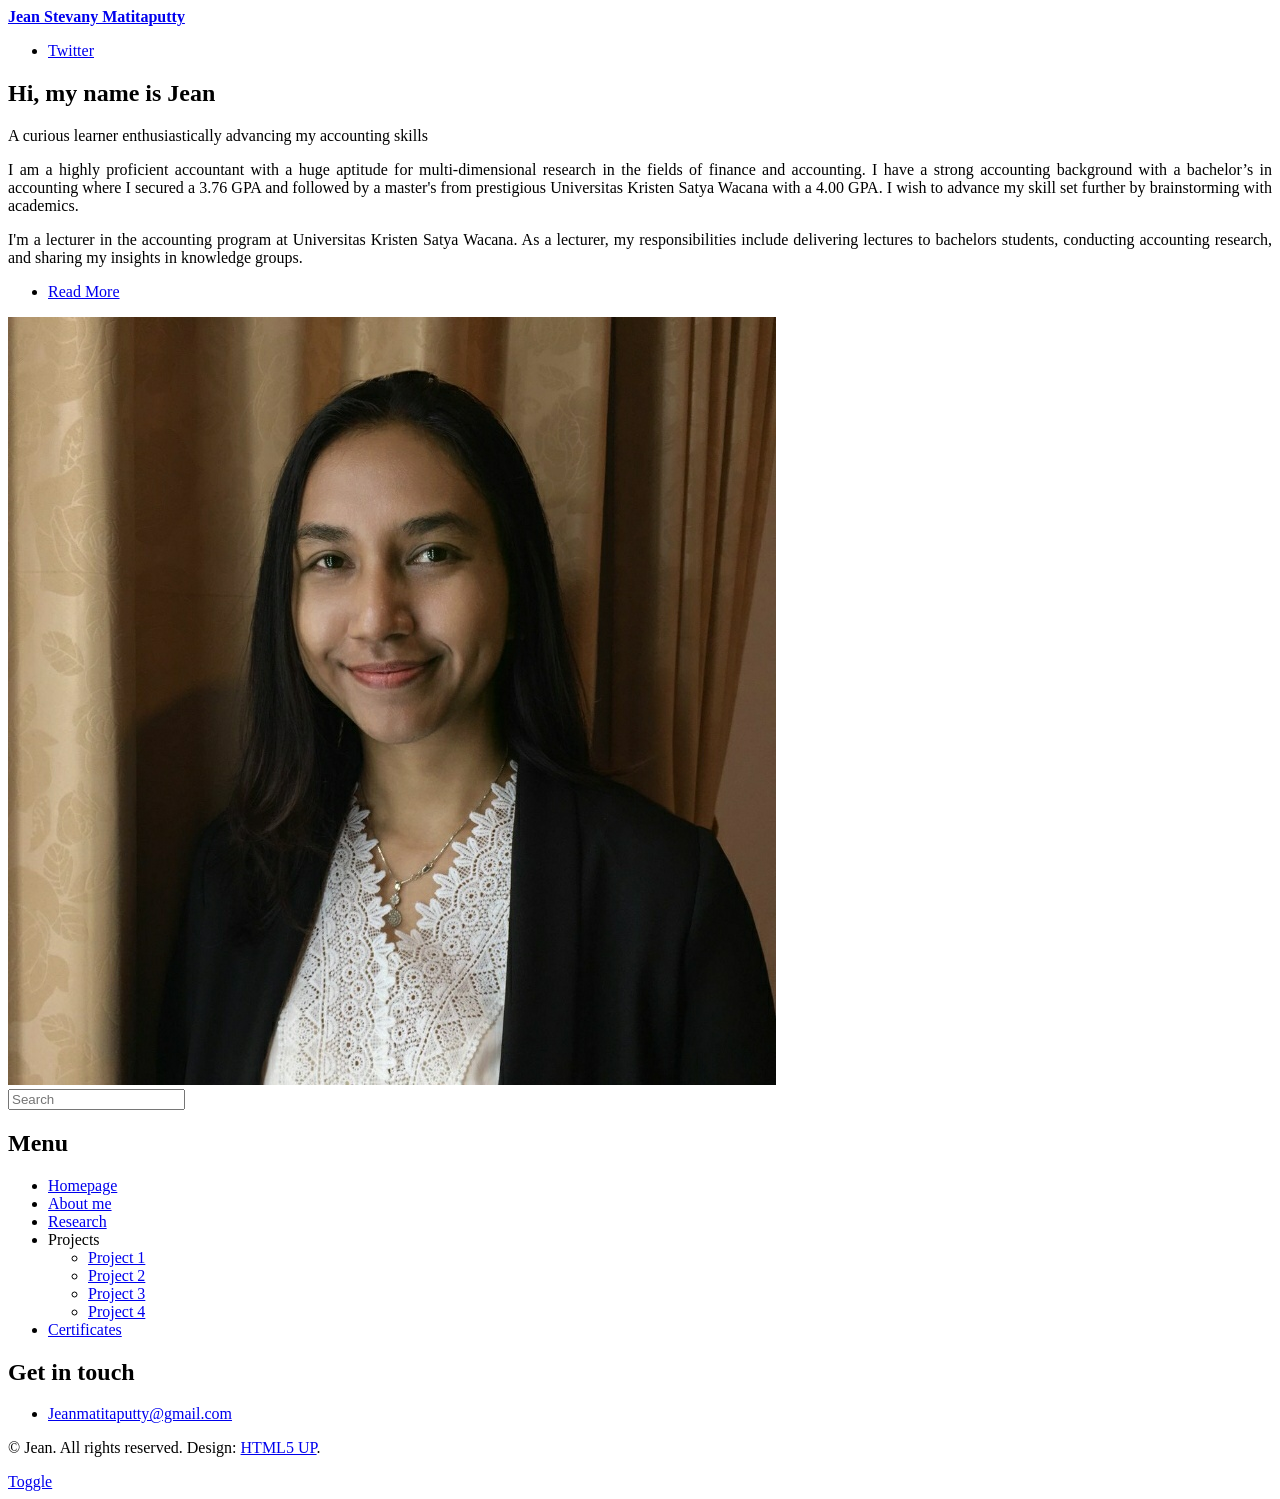
==== commit e7e4f5e4: "Fixed email on the website" ====
--- a/index.html
+++ b/index.html
@@ -235,7 +235,7 @@
 									</header>
 									<!-- <p>Sed varius enim lorem ullamcorper dolore aliquam aenean ornare velit lacus, ac varius enim lorem ullamcorper dolore. Proin sed aliquam facilisis ante interdum. Sed nulla amet lorem feugiat tempus aliquam.</p> -->
 									<ul class="contact">
-										<li class="icon solid fa-envelope"><a href="#">Jeanmatitaputty@gmail.com/a></li>
+										<li class="icon solid fa-envelope"><a href="#">Jeanmatitaputty@gmail.com</a></li>
 										<!--
 										<li class="icon solid fa-phone">(000) 000-0000</li>
 										<li class="icon solid fa-home">1234 Somewhere Road #8254<br />
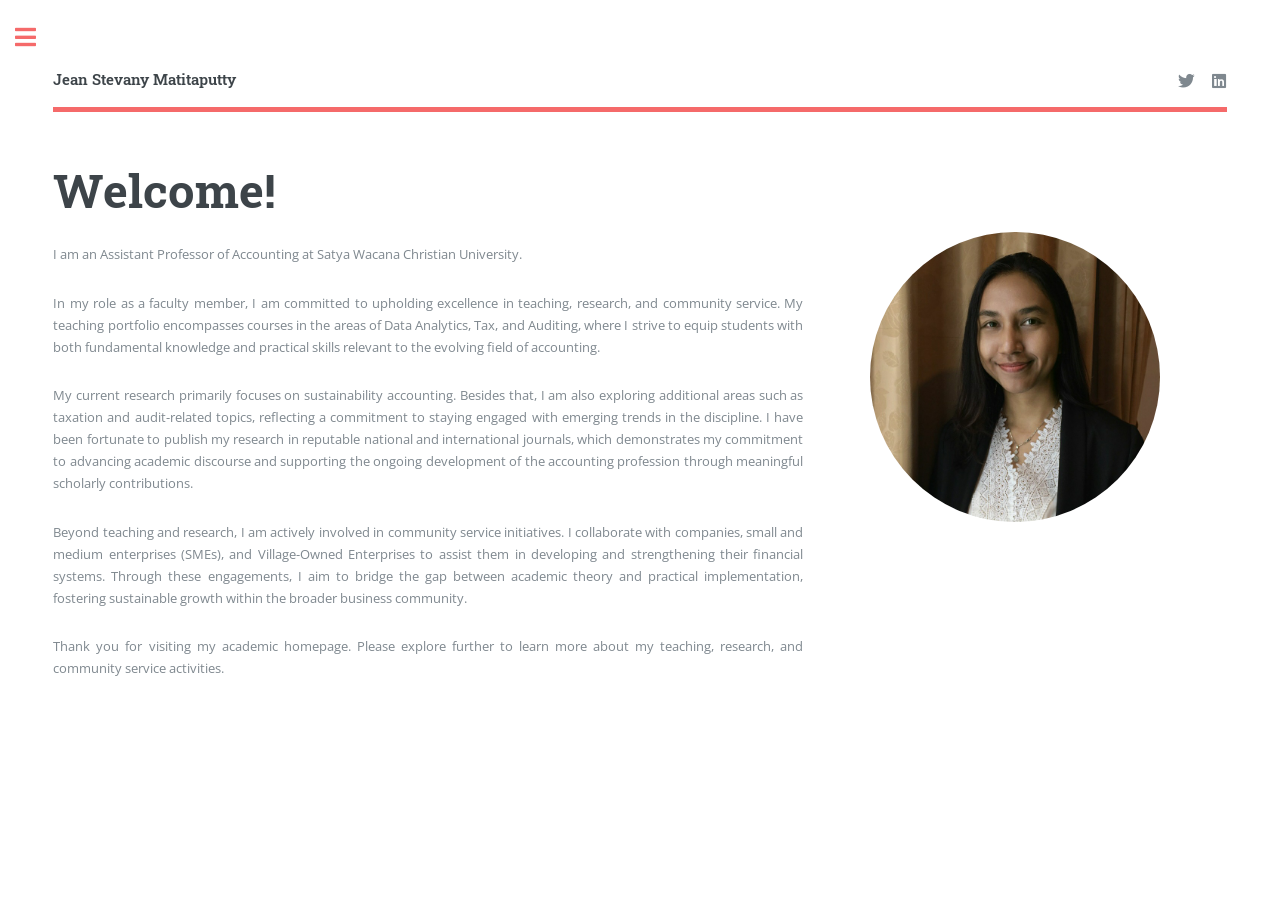
==== commit 5cf90866: "Second update" ====
--- a/index.html
+++ b/index.html
@@ -4,262 +4,114 @@
 	html5up.net | @ajlkn
 	Free for personal and commercial use under the CCA 3.0 license (html5up.net/license)
 -->
-<html>
-	<head>
-		<title>Home</title>
-		<meta charset="utf-8" />
-		<meta name="viewport" content="width=device-width, initial-scale=1, user-scalable=no" />
-		<link rel="stylesheet" href="assets/css/main.css" />
-	</head>
-	<body class="is-preload">
+<html lang="en">
+  <head>
+    <title>Home</title>
+    <meta charset="utf-8" />
+    <meta name="viewport" content="width=device-width, initial-scale=1, user-scalable=no" />
+    <link rel="icon" type="image/x-icon" href="assets/favicon.ico">
+    <link rel="stylesheet" href="assets/css/main.css" />
+  </head>
+  <body class="is-preload">
+    <div id="wrapper">
+      <div id="main">
+        <div class="inner">
+          <header id="header">
+            <a href="index.html" class="logo"><strong>Jean Stevany Matitaputty</strong></a>
+            <ul class="icons">
+              <li>
+                <a href="https://twitter.com/jeanstevany" class="icon brands fa-twitter">
+                  <span class="label">Twitter</span>
+                </a>
+              </li>
+              <li>
+                <a href="https://id.linkedin.com/in/jean-stevany-matitaputty-689571192" class="icon brands fa-linkedin">
+                  <span class="label">LinkedIn</span>
+                </a>
+              </li>
+            </ul>
+          </header>
+          <section id="banner">
+            <div class="content">
+              <header>
+                <h1>Welcome!</h1>
+              </header>
+              <p style="text-align: justify;">
+                I am an Assistant Professor of Accounting at Satya Wacana Christian University. 
+              </p>
+              <p style="text-align: justify;">
+                In my role as a faculty member, I am committed to upholding excellence in teaching, research, and community service. 
+                My teaching portfolio encompasses courses in the areas of Data Analytics, Tax, and Auditing, where I strive to equip 
+                students with both fundamental knowledge and practical skills relevant to the evolving field of accounting.
+              </p>
+              <p style="text-align: justify;">
+                My current research primarily focuses on sustainability accounting. Besides that, I am also exploring additional areas 
+                such as taxation and audit-related topics, reflecting a commitment to staying engaged with emerging trends in the 
+                discipline. I have been fortunate to publish my research in reputable national and international journals, which 
+                demonstrates my commitment to advancing academic discourse and supporting the ongoing development of the accounting 
+                profession through meaningful scholarly contributions.
+              </p>
+              <p style="text-align: justify;">
+                Beyond teaching and research, I am actively involved in community service initiatives. I collaborate with companies, 
+                small and medium enterprises (SMEs), and Village-Owned Enterprises to assist them in developing and strengthening 
+                their financial systems. Through these engagements, I aim to bridge the gap between academic theory and practical 
+                implementation, fostering sustainable growth within the broader business community.
+              </p>
+              <p style="text-align: justify;">
+                Thank you for visiting my academic homepage. Please explore further to learn more about my teaching, research, and 
+                community service activities.
+              </p>
+            </div>
+            <span class="image-round object">
+              <img src="assets/images/profile_pic.jpg" alt="" />
+            </span>
+          </section>
+        </div>
+      </div>
+      <div id="sidebar">
+        <div class="inner">
+          <nav id="menu">
+            <header class="major">
+              <h2>Menu</h2>
+            </header>
+            <ul>
+              <li>
+                <a href="index.html">Home</a>
+              </li>
+              <li>
+                <a href="teaching.html">Teaching</a>
+              </li>
+              <li>
+                <a href="research.html">Research</a>
+              </li>
+              <li>
+                <a href="community_service.html">Community Service</a>
+              </li>
+              <li>
+                <a target="_blank" rel="noopener noreferrer" href="https://drive.google.com/file/d/1XLjTHjyvtN5x97PdrQ084xs_1vjHYr-Y/view?usp=sharing">Curriculum Vitae</a>
+              </li>
+            </ul>
+          </nav>
+          <section>
+            <header class="major">
+              <h2>Contact</h2>
+            </header>
+            <ul class="contact">
+              <li class="icon solid fa-envelope"><a href="mailto:Jeanmatitaputty@gmail.com">Jeanmatitaputty@gmail.com</a></li>
+            </ul>
+          </section>
+          <footer id="footer">
+            <p class="copyright">&copy; Jean. All rights reserved. Design: <a href="https://html5up.net">HTML5 UP</a>.</p>
+          </footer>
+        </div>
+      </div>
+    </div>
 
-		<!-- Wrapper -->
-			<div id="wrapper">
-
-				<!-- Main -->
-					<div id="main">
-						<div class="inner">
-
-							<!-- Header -->
-								<header id="header">
-									<a href="index.html" class="logo"><strong>Jean Stevany Matitaputty</strong></a>
-									<ul class="icons">
-										<li><a href="https://twitter.com/jeanstevany" class="icon brands fa-twitter"><span class="label">Twitter</span></a></li>
-										<!--Work out how to put in linkedin icon-->
-									</ul>
-								</header>
-
-							<!-- Banner -->
-								<section id="banner">
-									<div class="content">
-										<header>
-											<h1>Hi, my name is Jean<br /></h1>
-											<p align="justify">A curious learner enthusiastically advancing my accounting skills</p>
-										</header>
-										<p align="justify">I am a highly proficient accountant with a huge aptitude for multi-dimensional research in the fields of finance and accounting.
-											I have a strong accounting background with a bachelor’s in accounting where I secured a 3.76 GPA and followed by a master's from
-											prestigious Universitas Kristen Satya Wacana with a 4.00 GPA. I wish to advance my skill set further by brainstorming with academics.
-										</p>
-										<p align="justify">I'm a lecturer in the accounting program at Universitas Kristen Satya Wacana. As a lecturer, my responsibilities include delivering lectures
-											 to bachelors students, conducting accounting research, and sharing my insights in knowledge groups.
-										</p>
-</p>
-										<ul class="actions">
-											<li><a href="about_me.html" class="button big">Read More</a></li>
-										</ul>
-									</div>
-									<span class="image object">
-										<img src="images/profile_pic.jpg" alt="" />
-									</span>
-								</section>
-
-							<!-- Section -->
-							<!--
-								<section>
-									<header class="major">
-										<h2>Erat lacinia</h2>
-									</header>
-									<div class="features">
-										<article>
-											<span class="icon fa-gem"></span>
-											<div class="content">
-												<h3>Portitor ullamcorper</h3>
-												<p>Aenean ornare velit lacus, ac varius enim lorem ullamcorper dolore. Proin aliquam facilisis ante interdum. Sed nulla amet lorem feugiat tempus aliquam.</p>
-											</div>
-										</article>
-										<article>
-											<span class="icon solid fa-paper-plane"></span>
-											<div class="content">
-												<h3>Sapien veroeros</h3>
-												<p>Aenean ornare velit lacus, ac varius enim lorem ullamcorper dolore. Proin aliquam facilisis ante interdum. Sed nulla amet lorem feugiat tempus aliquam.</p>
-											</div>
-										</article>
-										<article>
-											<span class="icon solid fa-rocket"></span>
-											<div class="content">
-												<h3>Quam lorem ipsum</h3>
-												<p>Aenean ornare velit lacus, ac varius enim lorem ullamcorper dolore. Proin aliquam facilisis ante interdum. Sed nulla amet lorem feugiat tempus aliquam.</p>
-											</div>
-										</article>
-										<article>
-											<span class="icon solid fa-signal"></span>
-											<div class="content">
-												<h3>Sed magna finibus</h3>
-												<p>Aenean ornare velit lacus, ac varius enim lorem ullamcorper dolore. Proin aliquam facilisis ante interdum. Sed nulla amet lorem feugiat tempus aliquam.</p>
-											</div>
-										</article>
-									</div>
-								</section>
-							-->
-
-
-							<!-- Section -->
-							<!--
-								<section>
-									<header class="major">
-										<h2>Ipsum sed dolor</h2>
-									</header>
-									<div class="posts">
-										<article>
-											<a href="#" class="image"><img src="images/pic01.jpg" alt="" /></a>
-											<h3>Interdum aenean</h3>
-											<p>Aenean ornare velit lacus, ac varius enim lorem ullamcorper dolore. Proin aliquam facilisis ante interdum. Sed nulla amet lorem feugiat tempus aliquam.</p>
-											<ul class="actions">
-												<li><a href="#" class="button">More</a></li>
-											</ul>
-										</article>
-										<article>
-											<a href="#" class="image"><img src="images/pic02.jpg" alt="" /></a>
-											<h3>Nulla amet dolore</h3>
-											<p>Aenean ornare velit lacus, ac varius enim lorem ullamcorper dolore. Proin aliquam facilisis ante interdum. Sed nulla amet lorem feugiat tempus aliquam.</p>
-											<ul class="actions">
-												<li><a href="#" class="button">More</a></li>
-											</ul>
-										</article>
-										<article>
-											<a href="#" class="image"><img src="images/pic03.jpg" alt="" /></a>
-											<h3>Tempus ullamcorper</h3>
-											<p>Aenean ornare velit lacus, ac varius enim lorem ullamcorper dolore. Proin aliquam facilisis ante interdum. Sed nulla amet lorem feugiat tempus aliquam.</p>
-											<ul class="actions">
-												<li><a href="#" class="button">More</a></li>
-											</ul>
-										</article>
-										<article>
-											<a href="#" class="image"><img src="images/pic04.jpg" alt="" /></a>
-											<h3>Sed etiam facilis</h3>
-											<p>Aenean ornare velit lacus, ac varius enim lorem ullamcorper dolore. Proin aliquam facilisis ante interdum. Sed nulla amet lorem feugiat tempus aliquam.</p>
-											<ul class="actions">
-												<li><a href="#" class="button">More</a></li>
-											</ul>
-										</article>
-										<article>
-											<a href="#" class="image"><img src="images/pic05.jpg" alt="" /></a>
-											<h3>Feugiat lorem aenean</h3>
-											<p>Aenean ornare velit lacus, ac varius enim lorem ullamcorper dolore. Proin aliquam facilisis ante interdum. Sed nulla amet lorem feugiat tempus aliquam.</p>
-											<ul class="actions">
-												<li><a href="#" class="button">More</a></li>
-											</ul>
-										</article>
-										<article>
-											<a href="#" class="image"><img src="images/pic06.jpg" alt="" /></a>
-											<h3>Amet varius aliquam</h3>
-											<p>Aenean ornare velit lacus, ac varius enim lorem ullamcorper dolore. Proin aliquam facilisis ante interdum. Sed nulla amet lorem feugiat tempus aliquam.</p>
-											<ul class="actions">
-												<li><a href="#" class="button">More</a></li>
-											</ul>
-										</article>
-									</div>
-								</section>
-							-->
-
-						</div>
-					</div>
-
-				<!-- Sidebar -->
-					<div id="sidebar">
-						<div class="inner">
-
-							<!-- Search -->
-								<section id="search" class="alt">
-									<form method="post" action="#">
-										<input type="text" name="query" id="query" placeholder="Search" />
-									</form>
-								</section>
-
-							<!-- Menu -->
-								<nav id="menu">
-									<header class="major">
-										<h2>Menu</h2>
-									</header>
-									<ul>
-										<li><a href="index.html">Homepage</a></li>
-										<li><a href="about_me.html">About me</a></li>
-										<li><a href="research.html">Research</a></li>
-										<li>
-											<span class="opener">Projects</span>
-											<ul>
-												<li><a href="#">Project 1</a></li>
-												<li><a href="#">Project 2</a></li>
-												<li><a href="#">Project 3</a></li>
-												<li><a href="#">Project 4</a></li>
-											</ul>
-										</li>
-										<li><a href="certificates.html">Certificates</a></li>
-										<!--
-										<li><a href="#">Adipiscing</a></li>
-										<li>
-											<span class="opener">Another Submenu</span>
-											<ul>
-												<li><a href="#">Lorem Dolor</a></li>
-												<li><a href="#">Ipsum Adipiscing</a></li>
-												<li><a href="#">Tempus Magna</a></li>
-												<li><a href="#">Feugiat Veroeros</a></li>
-											</ul>
-										</li>
-										<li><a href="#">Maximus Erat</a></li>
-										<li><a href="#">Sapien Mauris</a></li>
-										<li><a href="#">Amet Lacinia</a></li>
-									-->
-									</ul>
-								</nav>
-
-							<!-- Section -->
-							<!--
-								<section>
-									<header class="major">
-										<h2>Ante interdum</h2>
-									</header>
-									<div class="mini-posts">
-										<article>
-											<a href="#" class="image"><img src="images/pic07.jpg" alt="" /></a>
-											<p>Aenean ornare velit lacus, ac varius enim lorem ullamcorper dolore aliquam.</p>
-										</article>
-										<article>
-											<a href="#" class="image"><img src="images/pic08.jpg" alt="" /></a>
-											<p>Aenean ornare velit lacus, ac varius enim lorem ullamcorper dolore aliquam.</p>
-										</article>
-										<article>
-											<a href="#" class="image"><img src="images/pic09.jpg" alt="" /></a>
-											<p>Aenean ornare velit lacus, ac varius enim lorem ullamcorper dolore aliquam.</p>
-										</article>
-									</div>
-									<ul class="actions">
-										<li><a href="#" class="button">More</a></li>
-									</ul>
-								</section>
-							-->
-							<!-- Section -->
-								<section>
-									<header class="major">
-										<h2>Get in touch</h2>
-									</header>
-									<!-- <p>Sed varius enim lorem ullamcorper dolore aliquam aenean ornare velit lacus, ac varius enim lorem ullamcorper dolore. Proin sed aliquam facilisis ante interdum. Sed nulla amet lorem feugiat tempus aliquam.</p> -->
-									<ul class="contact">
-										<li class="icon solid fa-envelope"><a href="#">Jeanmatitaputty@gmail.com</a></li>
-										<!--
-										<li class="icon solid fa-phone">(000) 000-0000</li>
-										<li class="icon solid fa-home">1234 Somewhere Road #8254<br />
-										Nashville, TN 00000-0000</li>
-										-->
-									</ul>
-								</section>
-
-							<!-- Footer -->
-								<footer id="footer">
-									<p class="copyright">&copy; Jean. All rights reserved. Design: <a href="https://html5up.net">HTML5 UP</a>.</p>
-								</footer>
-
-						</div>
-					</div>
-
-			</div>
-
-		<!-- Scripts -->
-			<script src="assets/js/jquery.min.js"></script>
-			<script src="assets/js/browser.min.js"></script>
-			<script src="assets/js/breakpoints.min.js"></script>
-			<script src="assets/js/util.js"></script>
-			<script src="assets/js/main.js"></script>
-
-	</body>
+    <!-- Scripts -->
+    <script src="assets/js/jquery.min.js"></script>
+    <script src="assets/js/browser.min.js"></script>
+    <script src="assets/js/breakpoints.min.js"></script>
+    <script src="assets/js/util.js"></script>
+    <script src="assets/js/main.js"></script>
+  </body>
 </html>
--- a/assets/css/main.css
+++ b/assets/css/main.css
@@ -1,9 +1,9 @@
-@import url(fontawesome-all.min.css);
+@import 'fontawesome-all.min.css';
 @import url("https://fonts.googleapis.com/css?family=Open+Sans:400,600,400italic,600italic|Roboto+Slab:400,700");
-/*
-	Editorial by HTML5 UP
-	html5up.net | @ajlkn
-	Free for personal and commercial use under the CCA 3.0 license (html5up.net/license)
+/*
+	Editorial by HTML5 UP
+	html5up.net | @ajlkn
+	Free for personal and commercial use under the CCA 3.0 license (html5up.net/license)
 */
 html, body, div, span, applet, object,
 iframe, h1, h2, h3, h4, h5, h6, p, blockquote,
@@ -21,73 +21,80 @@
   border: 0;
   font-size: 100%;
   font: inherit;
-  vertical-align: baseline; }
+  vertical-align: baseline;
+}
 
 article, aside, details, figcaption, figure,
 footer, header, hgroup, menu, nav, section {
-  display: block; }
+  display: block;
+}
 
 body {
-  line-height: 1; }
+  line-height: 1;
+}
 
 ol, ul {
-  list-style: none; }
+  list-style: none;
+}
 
 blockquote, q {
-  quotes: none; }
-  blockquote:before, blockquote:after, q:before, q:after {
-    content: '';
-    content: none; }
+  quotes: none;
+}
+blockquote:before, blockquote:after, q:before, q:after {
+  content: "";
+  content: none;
+}
 
 table {
   border-collapse: collapse;
-  border-spacing: 0; }
+  border-spacing: 0;
+}
 
 body {
-  -webkit-text-size-adjust: none; }
+  -webkit-text-size-adjust: none;
+}
 
 mark {
   background-color: transparent;
-  color: inherit; }
+  color: inherit;
+}
 
 input::-moz-focus-inner {
   border: 0;
-  padding: 0; }
+  padding: 0;
+}
 
 input, select, textarea {
   -moz-appearance: none;
   -webkit-appearance: none;
-  -ms-appearance: none;
-  appearance: none; }
+  appearance: none;
+}
 
 /* Basic */
-@-ms-viewport {
-  width: device-width; }
-
 body {
-  -ms-overflow-style: scrollbar; }
+  -ms-overflow-style: scrollbar;
+}
 
 @media screen and (max-width: 480px) {
   html, body {
-    min-width: 320px; } }
-
+    min-width: 320px;
+  }
+}
 html {
-  box-sizing: border-box; }
+  box-sizing: border-box;
+}
 
 *, *:before, *:after {
-  box-sizing: inherit; }
+  box-sizing: inherit;
+}
 
 body {
-  background: #ffffff; }
-  body.is-preload *, body.is-preload *:before, body.is-preload *:after, body.is-resizing *, body.is-resizing *:before, body.is-resizing *:after {
-    -moz-animation: none !important;
-    -webkit-animation: none !important;
-    -ms-animation: none !important;
-    animation: none !important;
-    -moz-transition: none !important;
-    -webkit-transition: none !important;
-    -ms-transition: none !important;
-    transition: none !important; }
+  background: #ffffff;
+}
+body.is-preload *, body.is-preload *:before, body.is-preload *:after, body.is-resizing *, body.is-resizing *:before, body.is-resizing *:after {
+  animation: none !important;
+  transition: none !important;
+}
 
 /* Type */
 body, input, select, textarea {
@@ -95,102 +102,130 @@
   font-family: "Open Sans", sans-serif;
   font-size: 13pt;
   font-weight: 400;
-  line-height: 1.65; }
-  @media screen and (max-width: 1680px) {
-    body, input, select, textarea {
-      font-size: 11pt; } }
-  @media screen and (max-width: 1280px) {
-    body, input, select, textarea {
-      font-size: 10pt; } }
-  @media screen and (max-width: 360px) {
-    body, input, select, textarea {
-      font-size: 9pt; } }
+  line-height: 1.65;
+}
+@media screen and (max-width: 1680px) {
+  body, input, select, textarea {
+    font-size: 11pt;
+  }
+}
+@media screen and (max-width: 1280px) {
+  body, input, select, textarea {
+    font-size: 10pt;
+  }
+}
+@media screen and (max-width: 360px) {
+  body, input, select, textarea {
+    font-size: 9pt;
+  }
+}
 
 a {
-  -moz-transition: color 0.2s ease-in-out, border-bottom-color 0.2s ease-in-out;
-  -webkit-transition: color 0.2s ease-in-out, border-bottom-color 0.2s ease-in-out;
-  -ms-transition: color 0.2s ease-in-out, border-bottom-color 0.2s ease-in-out;
   transition: color 0.2s ease-in-out, border-bottom-color 0.2s ease-in-out;
   border-bottom: dotted 1px;
   color: #f56a6a;
-  text-decoration: none; }
-  a:hover {
-    border-bottom-color: #f56a6a;
-    color: #f56a6a !important; }
-    a:hover strong {
-      color: inherit; }
+  text-decoration: none;
+}
+a:hover {
+  border-bottom-color: #f56a6a;
+  color: #f56a6a !important;
+}
+a:hover strong {
+  color: inherit;
+}
+a:hover h3 {
+  color: inherit;
+}
 
 strong, b {
   color: #3d4449;
-  font-weight: 600; }
+  font-weight: 600;
+}
 
 em, i {
-  font-style: italic; }
+  font-style: italic;
+}
 
 p {
-  margin: 0 0 2em 0; }
+  margin: 0 0 2em 0;
+}
 
 h1, h2, h3, h4, h5, h6 {
   color: #3d4449;
   font-family: "Roboto Slab", serif;
   font-weight: 700;
   line-height: 1.5;
-  margin: 0 0 1em 0; }
-  h1 a, h2 a, h3 a, h4 a, h5 a, h6 a {
-    color: inherit;
-    text-decoration: none;
-    border-bottom: 0; }
+  margin: 0 0 1em 0;
+}
+h1 a, h2 a, h3 a, h4 a, h5 a, h6 a {
+  color: inherit;
+  text-decoration: none;
+  border-bottom: 0;
+}
 
 h1 {
   font-size: 4em;
   margin: 0 0 0.5em 0;
-  line-height: 1.3; }
+  line-height: 1.3;
+}
 
 h2 {
-  font-size: 1.75em; }
+  font-size: 1.75em;
+}
 
 h3 {
-  font-size: 1.25em; }
+  font-size: 1.25em;
+}
 
 h4 {
-  font-size: 1.1em; }
+  font-size: 1.1em;
+}
 
 h5 {
-  font-size: 0.9em; }
+  font-size: 0.9em;
+}
 
 h6 {
-  font-size: 0.7em; }
+  font-size: 0.7em;
+}
 
 @media screen and (max-width: 1680px) {
   h1 {
-    font-size: 3.5em; } }
-
+    font-size: 3.5em;
+  }
+}
 @media screen and (max-width: 980px) {
   h1 {
-    font-size: 3.25em; } }
-
+    font-size: 3.25em;
+  }
+}
 @media screen and (max-width: 736px) {
   h1 {
     font-size: 2em;
-    line-height: 1.4; }
+    line-height: 1.4;
+  }
   h2 {
-    font-size: 1.5em; } }
-
+    font-size: 1.5em;
+  }
+}
 sub {
   font-size: 0.8em;
   position: relative;
-  top: 0.5em; }
+  top: 0.5em;
+}
 
 sup {
   font-size: 0.8em;
   position: relative;
-  top: -0.5em; }
+  top: -0.5em;
+}
 
 blockquote {
   border-left: solid 3px rgba(210, 215, 217, 0.75);
   font-style: italic;
   margin: 0 0 2em 0;
-  padding: 0.5em 0 0.5em 2em; }
+  padding: 0.5em 0 0.5em 2em;
+}
 
 code {
   background: rgba(230, 235, 237, 0.25);
@@ -199,795 +234,1160 @@
   font-family: "Courier New", monospace;
   font-size: 0.9em;
   margin: 0 0.25em;
-  padding: 0.25em 0.65em; }
+  padding: 0.25em 0.65em;
+}
 
 pre {
   -webkit-overflow-scrolling: touch;
   font-family: "Courier New", monospace;
   font-size: 0.9em;
-  margin: 0 0 2em 0; }
-  pre code {
-    display: block;
-    line-height: 1.75;
-    padding: 1em 1.5em;
-    overflow-x: auto; }
+  margin: 0 0 2em 0;
+}
+pre code {
+  display: block;
+  line-height: 1.75;
+  padding: 1em 1.5em;
+  overflow-x: auto;
+}
 
 hr {
   border: 0;
   border-bottom: solid 1px rgba(210, 215, 217, 0.75);
-  margin: 2em 0; }
-  hr.major {
-    margin: 3em 0; }
+  margin: 2em 0;
+}
+hr.major {
+  margin: 3em 0;
+}
+hr.major-small {
+  margin: 1em 0;
+}
 
 .align-left {
-  text-align: left; }
+  text-align: left;
+}
 
 .align-center {
-  text-align: center; }
+  text-align: center;
+}
 
 .align-right {
-  text-align: right; }
+  text-align: right;
+}
 
 /* Row */
 .row {
   display: flex;
   flex-wrap: wrap;
   box-sizing: border-box;
-  align-items: stretch; }
+  align-items: stretch;
+}
+.row > * {
+  box-sizing: border-box;
+}
+.row.gtr-uniform > * > :last-child {
+  margin-bottom: 0;
+}
+.row.aln-left {
+  justify-content: flex-start;
+}
+.row.aln-center {
+  justify-content: center;
+}
+.row.aln-right {
+  justify-content: flex-end;
+}
+.row.aln-top {
+  align-items: flex-start;
+}
+.row.aln-middle {
+  align-items: center;
+}
+.row.aln-bottom {
+  align-items: flex-end;
+}
+.row > .imp {
+  order: -1;
+}
+.row > .col-1 {
+  width: 8.3333333333%;
+}
+.row > .off-1 {
+  margin-left: 8.3333333333%;
+}
+.row > .col-2 {
+  width: 16.6666666667%;
+}
+.row > .off-2 {
+  margin-left: 16.6666666667%;
+}
+.row > .col-3 {
+  width: 25%;
+}
+.row > .off-3 {
+  margin-left: 25%;
+}
+.row > .col-4 {
+  width: 33.3333333333%;
+}
+.row > .off-4 {
+  margin-left: 33.3333333333%;
+}
+.row > .col-5 {
+  width: 41.6666666667%;
+}
+.row > .off-5 {
+  margin-left: 41.6666666667%;
+}
+.row > .col-6 {
+  width: 50%;
+}
+.row > .off-6 {
+  margin-left: 50%;
+}
+.row > .col-7 {
+  width: 58.3333333333%;
+}
+.row > .off-7 {
+  margin-left: 58.3333333333%;
+}
+.row > .col-8 {
+  width: 66.6666666667%;
+}
+.row > .off-8 {
+  margin-left: 66.6666666667%;
+}
+.row > .col-9 {
+  width: 75%;
+}
+.row > .off-9 {
+  margin-left: 75%;
+}
+.row > .col-10 {
+  width: 83.3333333333%;
+}
+.row > .off-10 {
+  margin-left: 83.3333333333%;
+}
+.row > .col-11 {
+  width: 91.6666666667%;
+}
+.row > .off-11 {
+  margin-left: 91.6666666667%;
+}
+.row > .col-12 {
+  width: 100%;
+}
+.row > .off-12 {
+  margin-left: 100%;
+}
+.row.gtr-0 {
+  margin-top: 0;
+  margin-left: 0em;
+}
+.row.gtr-0 > * {
+  padding: 0 0 0 0em;
+}
+.row.gtr-0.gtr-uniform {
+  margin-top: 0em;
+}
+.row.gtr-0.gtr-uniform > * {
+  padding-top: 0em;
+}
+.row.gtr-25 {
+  margin-top: 0;
+  margin-left: -0.375em;
+}
+.row.gtr-25 > * {
+  padding: 0 0 0 0.375em;
+}
+.row.gtr-25.gtr-uniform {
+  margin-top: -0.375em;
+}
+.row.gtr-25.gtr-uniform > * {
+  padding-top: 0.375em;
+}
+.row.gtr-50 {
+  margin-top: 0;
+  margin-left: -0.75em;
+}
+.row.gtr-50 > * {
+  padding: 0 0 0 0.75em;
+}
+.row.gtr-50.gtr-uniform {
+  margin-top: -0.75em;
+}
+.row.gtr-50.gtr-uniform > * {
+  padding-top: 0.75em;
+}
+.row {
+  margin-top: 0;
+  margin-left: -1.5em;
+}
+.row > * {
+  padding: 0 0 0 1.5em;
+}
+.row.gtr-uniform {
+  margin-top: -1.5em;
+}
+.row.gtr-uniform > * {
+  padding-top: 1.5em;
+}
+.row.gtr-150 {
+  margin-top: 0;
+  margin-left: -2.25em;
+}
+.row.gtr-150 > * {
+  padding: 0 0 0 2.25em;
+}
+.row.gtr-150.gtr-uniform {
+  margin-top: -2.25em;
+}
+.row.gtr-150.gtr-uniform > * {
+  padding-top: 2.25em;
+}
+.row.gtr-200 {
+  margin-top: 0;
+  margin-left: -3em;
+}
+.row.gtr-200 > * {
+  padding: 0 0 0 3em;
+}
+.row.gtr-200.gtr-uniform {
+  margin-top: -3em;
+}
+.row.gtr-200.gtr-uniform > * {
+  padding-top: 3em;
+}
+@media screen and (max-width: 1680px) {
+  .row {
+    display: flex;
+    flex-wrap: wrap;
+    box-sizing: border-box;
+    align-items: stretch;
+  }
   .row > * {
-    box-sizing: border-box; }
+    box-sizing: border-box;
+  }
   .row.gtr-uniform > * > :last-child {
-    margin-bottom: 0; }
+    margin-bottom: 0;
+  }
   .row.aln-left {
-    justify-content: flex-start; }
+    justify-content: flex-start;
+  }
   .row.aln-center {
-    justify-content: center; }
+    justify-content: center;
+  }
   .row.aln-right {
-    justify-content: flex-end; }
+    justify-content: flex-end;
+  }
   .row.aln-top {
-    align-items: flex-start; }
+    align-items: flex-start;
+  }
   .row.aln-middle {
-    align-items: center; }
+    align-items: center;
+  }
   .row.aln-bottom {
-    align-items: flex-end; }
-  .row > .imp {
-    order: -1; }
-  .row > .col-1 {
-    width: 8.33333%; }
-  .row > .off-1 {
-    margin-left: 8.33333%; }
-  .row > .col-2 {
-    width: 16.66667%; }
-  .row > .off-2 {
-    margin-left: 16.66667%; }
-  .row > .col-3 {
-    width: 25%; }
-  .row > .off-3 {
-    margin-left: 25%; }
-  .row > .col-4 {
-    width: 33.33333%; }
-  .row > .off-4 {
-    margin-left: 33.33333%; }
-  .row > .col-5 {
-    width: 41.66667%; }
-  .row > .off-5 {
-    margin-left: 41.66667%; }
-  .row > .col-6 {
-    width: 50%; }
-  .row > .off-6 {
-    margin-left: 50%; }
-  .row > .col-7 {
-    width: 58.33333%; }
-  .row > .off-7 {
-    margin-left: 58.33333%; }
-  .row > .col-8 {
-    width: 66.66667%; }
-  .row > .off-8 {
-    margin-left: 66.66667%; }
-  .row > .col-9 {
-    width: 75%; }
-  .row > .off-9 {
-    margin-left: 75%; }
-  .row > .col-10 {
-    width: 83.33333%; }
-  .row > .off-10 {
-    margin-left: 83.33333%; }
-  .row > .col-11 {
-    width: 91.66667%; }
-  .row > .off-11 {
-    margin-left: 91.66667%; }
-  .row > .col-12 {
-    width: 100%; }
-  .row > .off-12 {
-    margin-left: 100%; }
+    align-items: flex-end;
+  }
+  .row > .imp-xlarge {
+    order: -1;
+  }
+  .row > .col-1-xlarge {
+    width: 8.3333333333%;
+  }
+  .row > .off-1-xlarge {
+    margin-left: 8.3333333333%;
+  }
+  .row > .col-2-xlarge {
+    width: 16.6666666667%;
+  }
+  .row > .off-2-xlarge {
+    margin-left: 16.6666666667%;
+  }
+  .row > .col-3-xlarge {
+    width: 25%;
+  }
+  .row > .off-3-xlarge {
+    margin-left: 25%;
+  }
+  .row > .col-4-xlarge {
+    width: 33.3333333333%;
+  }
+  .row > .off-4-xlarge {
+    margin-left: 33.3333333333%;
+  }
+  .row > .col-5-xlarge {
+    width: 41.6666666667%;
+  }
+  .row > .off-5-xlarge {
+    margin-left: 41.6666666667%;
+  }
+  .row > .col-6-xlarge {
+    width: 50%;
+  }
+  .row > .off-6-xlarge {
+    margin-left: 50%;
+  }
+  .row > .col-7-xlarge {
+    width: 58.3333333333%;
+  }
+  .row > .off-7-xlarge {
+    margin-left: 58.3333333333%;
+  }
+  .row > .col-8-xlarge {
+    width: 66.6666666667%;
+  }
+  .row > .off-8-xlarge {
+    margin-left: 66.6666666667%;
+  }
+  .row > .col-9-xlarge {
+    width: 75%;
+  }
+  .row > .off-9-xlarge {
+    margin-left: 75%;
+  }
+  .row > .col-10-xlarge {
+    width: 83.3333333333%;
+  }
+  .row > .off-10-xlarge {
+    margin-left: 83.3333333333%;
+  }
+  .row > .col-11-xlarge {
+    width: 91.6666666667%;
+  }
+  .row > .off-11-xlarge {
+    margin-left: 91.6666666667%;
+  }
+  .row > .col-12-xlarge {
+    width: 100%;
+  }
+  .row > .off-12-xlarge {
+    margin-left: 100%;
+  }
   .row.gtr-0 {
     margin-top: 0;
-    margin-left: 0em; }
-    .row.gtr-0 > * {
-      padding: 0 0 0 0em; }
-    .row.gtr-0.gtr-uniform {
-      margin-top: 0em; }
-      .row.gtr-0.gtr-uniform > * {
-        padding-top: 0em; }
+    margin-left: 0em;
+  }
+  .row.gtr-0 > * {
+    padding: 0 0 0 0em;
+  }
+  .row.gtr-0.gtr-uniform {
+    margin-top: 0em;
+  }
+  .row.gtr-0.gtr-uniform > * {
+    padding-top: 0em;
+  }
   .row.gtr-25 {
     margin-top: 0;
-    margin-left: -0.375em; }
-    .row.gtr-25 > * {
-      padding: 0 0 0 0.375em; }
-    .row.gtr-25.gtr-uniform {
-      margin-top: -0.375em; }
-      .row.gtr-25.gtr-uniform > * {
-        padding-top: 0.375em; }
+    margin-left: -0.375em;
+  }
+  .row.gtr-25 > * {
+    padding: 0 0 0 0.375em;
+  }
+  .row.gtr-25.gtr-uniform {
+    margin-top: -0.375em;
+  }
+  .row.gtr-25.gtr-uniform > * {
+    padding-top: 0.375em;
+  }
   .row.gtr-50 {
     margin-top: 0;
-    margin-left: -0.75em; }
-    .row.gtr-50 > * {
-      padding: 0 0 0 0.75em; }
-    .row.gtr-50.gtr-uniform {
-      margin-top: -0.75em; }
-      .row.gtr-50.gtr-uniform > * {
-        padding-top: 0.75em; }
+    margin-left: -0.75em;
+  }
+  .row.gtr-50 > * {
+    padding: 0 0 0 0.75em;
+  }
+  .row.gtr-50.gtr-uniform {
+    margin-top: -0.75em;
+  }
+  .row.gtr-50.gtr-uniform > * {
+    padding-top: 0.75em;
+  }
   .row {
     margin-top: 0;
-    margin-left: -1.5em; }
-    .row > * {
-      padding: 0 0 0 1.5em; }
-    .row.gtr-uniform {
-      margin-top: -1.5em; }
-      .row.gtr-uniform > * {
-        padding-top: 1.5em; }
+    margin-left: -1.5em;
+  }
+  .row > * {
+    padding: 0 0 0 1.5em;
+  }
+  .row.gtr-uniform {
+    margin-top: -1.5em;
+  }
+  .row.gtr-uniform > * {
+    padding-top: 1.5em;
+  }
   .row.gtr-150 {
     margin-top: 0;
-    margin-left: -2.25em; }
-    .row.gtr-150 > * {
-      padding: 0 0 0 2.25em; }
-    .row.gtr-150.gtr-uniform {
-      margin-top: -2.25em; }
-      .row.gtr-150.gtr-uniform > * {
-        padding-top: 2.25em; }
+    margin-left: -2.25em;
+  }
+  .row.gtr-150 > * {
+    padding: 0 0 0 2.25em;
+  }
+  .row.gtr-150.gtr-uniform {
+    margin-top: -2.25em;
+  }
+  .row.gtr-150.gtr-uniform > * {
+    padding-top: 2.25em;
+  }
   .row.gtr-200 {
     margin-top: 0;
-    margin-left: -3em; }
-    .row.gtr-200 > * {
-      padding: 0 0 0 3em; }
-    .row.gtr-200.gtr-uniform {
-      margin-top: -3em; }
-      .row.gtr-200.gtr-uniform > * {
-        padding-top: 3em; }
-  @media screen and (max-width: 1680px) {
-    .row {
-      display: flex;
-      flex-wrap: wrap;
-      box-sizing: border-box;
-      align-items: stretch; }
-      .row > * {
-        box-sizing: border-box; }
-      .row.gtr-uniform > * > :last-child {
-        margin-bottom: 0; }
-      .row.aln-left {
-        justify-content: flex-start; }
-      .row.aln-center {
-        justify-content: center; }
-      .row.aln-right {
-        justify-content: flex-end; }
-      .row.aln-top {
-        align-items: flex-start; }
-      .row.aln-middle {
-        align-items: center; }
-      .row.aln-bottom {
-        align-items: flex-end; }
-      .row > .imp-xlarge {
-        order: -1; }
-      .row > .col-1-xlarge {
-        width: 8.33333%; }
-      .row > .off-1-xlarge {
-        margin-left: 8.33333%; }
-      .row > .col-2-xlarge {
-        width: 16.66667%; }
-      .row > .off-2-xlarge {
-        margin-left: 16.66667%; }
-      .row > .col-3-xlarge {
-        width: 25%; }
-      .row > .off-3-xlarge {
-        margin-left: 25%; }
-      .row > .col-4-xlarge {
-        width: 33.33333%; }
-      .row > .off-4-xlarge {
-        margin-left: 33.33333%; }
-      .row > .col-5-xlarge {
-        width: 41.66667%; }
-      .row > .off-5-xlarge {
-        margin-left: 41.66667%; }
-      .row > .col-6-xlarge {
-        width: 50%; }
-      .row > .off-6-xlarge {
-        margin-left: 50%; }
-      .row > .col-7-xlarge {
-        width: 58.33333%; }
-      .row > .off-7-xlarge {
-        margin-left: 58.33333%; }
-      .row > .col-8-xlarge {
-        width: 66.66667%; }
-      .row > .off-8-xlarge {
-        margin-left: 66.66667%; }
-      .row > .col-9-xlarge {
-        width: 75%; }
-      .row > .off-9-xlarge {
-        margin-left: 75%; }
-      .row > .col-10-xlarge {
-        width: 83.33333%; }
-      .row > .off-10-xlarge {
-        margin-left: 83.33333%; }
-      .row > .col-11-xlarge {
-        width: 91.66667%; }
-      .row > .off-11-xlarge {
-        margin-left: 91.66667%; }
-      .row > .col-12-xlarge {
-        width: 100%; }
-      .row > .off-12-xlarge {
-        margin-left: 100%; }
-      .row.gtr-0 {
-        margin-top: 0;
-        margin-left: 0em; }
-        .row.gtr-0 > * {
-          padding: 0 0 0 0em; }
-        .row.gtr-0.gtr-uniform {
-          margin-top: 0em; }
-          .row.gtr-0.gtr-uniform > * {
-            padding-top: 0em; }
-      .row.gtr-25 {
-        margin-top: 0;
-        margin-left: -0.375em; }
-        .row.gtr-25 > * {
-          padding: 0 0 0 0.375em; }
-        .row.gtr-25.gtr-uniform {
-          margin-top: -0.375em; }
-          .row.gtr-25.gtr-uniform > * {
-            padding-top: 0.375em; }
-      .row.gtr-50 {
-        margin-top: 0;
-        margin-left: -0.75em; }
-        .row.gtr-50 > * {
-          padding: 0 0 0 0.75em; }
-        .row.gtr-50.gtr-uniform {
-          margin-top: -0.75em; }
-          .row.gtr-50.gtr-uniform > * {
-            padding-top: 0.75em; }
-      .row {
-        margin-top: 0;
-        margin-left: -1.5em; }
-        .row > * {
-          padding: 0 0 0 1.5em; }
-        .row.gtr-uniform {
-          margin-top: -1.5em; }
-          .row.gtr-uniform > * {
-            padding-top: 1.5em; }
-      .row.gtr-150 {
-        margin-top: 0;
-        margin-left: -2.25em; }
-        .row.gtr-150 > * {
-          padding: 0 0 0 2.25em; }
-        .row.gtr-150.gtr-uniform {
-          margin-top: -2.25em; }
-          .row.gtr-150.gtr-uniform > * {
-            padding-top: 2.25em; }
-      .row.gtr-200 {
-        margin-top: 0;
-        margin-left: -3em; }
-        .row.gtr-200 > * {
-          padding: 0 0 0 3em; }
-        .row.gtr-200.gtr-uniform {
-          margin-top: -3em; }
-          .row.gtr-200.gtr-uniform > * {
-            padding-top: 3em; } }
-  @media screen and (max-width: 1280px) {
-    .row {
-      display: flex;
-      flex-wrap: wrap;
-      box-sizing: border-box;
-      align-items: stretch; }
-      .row > * {
-        box-sizing: border-box; }
-      .row.gtr-uniform > * > :last-child {
-        margin-bottom: 0; }
-      .row.aln-left {
-        justify-content: flex-start; }
-      .row.aln-center {
-        justify-content: center; }
-      .row.aln-right {
-        justify-content: flex-end; }
-      .row.aln-top {
-        align-items: flex-start; }
-      .row.aln-middle {
-        align-items: center; }
-      .row.aln-bottom {
-        align-items: flex-end; }
-      .row > .imp-large {
-        order: -1; }
-      .row > .col-1-large {
-        width: 8.33333%; }
-      .row > .off-1-large {
-        margin-left: 8.33333%; }
-      .row > .col-2-large {
-        width: 16.66667%; }
-      .row > .off-2-large {
-        margin-left: 16.66667%; }
-      .row > .col-3-large {
-        width: 25%; }
-      .row > .off-3-large {
-        margin-left: 25%; }
-      .row > .col-4-large {
-        width: 33.33333%; }
-      .row > .off-4-large {
-        margin-left: 33.33333%; }
-      .row > .col-5-large {
-        width: 41.66667%; }
-      .row > .off-5-large {
-        margin-left: 41.66667%; }
-      .row > .col-6-large {
-        width: 50%; }
-      .row > .off-6-large {
-        margin-left: 50%; }
-      .row > .col-7-large {
-        width: 58.33333%; }
-      .row > .off-7-large {
-        margin-left: 58.33333%; }
-      .row > .col-8-large {
-        width: 66.66667%; }
-      .row > .off-8-large {
-        margin-left: 66.66667%; }
-      .row > .col-9-large {
-        width: 75%; }
-      .row > .off-9-large {
-        margin-left: 75%; }
-      .row > .col-10-large {
-        width: 83.33333%; }
-      .row > .off-10-large {
-        margin-left: 83.33333%; }
-      .row > .col-11-large {
-        width: 91.66667%; }
-      .row > .off-11-large {
-        margin-left: 91.66667%; }
-      .row > .col-12-large {
-        width: 100%; }
-      .row > .off-12-large {
-        margin-left: 100%; }
-      .row.gtr-0 {
-        margin-top: 0;
-        margin-left: 0em; }
-        .row.gtr-0 > * {
-          padding: 0 0 0 0em; }
-        .row.gtr-0.gtr-uniform {
-          margin-top: 0em; }
-          .row.gtr-0.gtr-uniform > * {
-            padding-top: 0em; }
-      .row.gtr-25 {
-        margin-top: 0;
-        margin-left: -0.375em; }
-        .row.gtr-25 > * {
-          padding: 0 0 0 0.375em; }
-        .row.gtr-25.gtr-uniform {
-          margin-top: -0.375em; }
-          .row.gtr-25.gtr-uniform > * {
-            padding-top: 0.375em; }
-      .row.gtr-50 {
-        margin-top: 0;
-        margin-left: -0.75em; }
-        .row.gtr-50 > * {
-          padding: 0 0 0 0.75em; }
-        .row.gtr-50.gtr-uniform {
-          margin-top: -0.75em; }
-          .row.gtr-50.gtr-uniform > * {
-            padding-top: 0.75em; }
-      .row {
-        margin-top: 0;
-        margin-left: -1.5em; }
-        .row > * {
-          padding: 0 0 0 1.5em; }
-        .row.gtr-uniform {
-          margin-top: -1.5em; }
-          .row.gtr-uniform > * {
-            padding-top: 1.5em; }
-      .row.gtr-150 {
-        margin-top: 0;
-        margin-left: -2.25em; }
-        .row.gtr-150 > * {
-          padding: 0 0 0 2.25em; }
-        .row.gtr-150.gtr-uniform {
-          margin-top: -2.25em; }
-          .row.gtr-150.gtr-uniform > * {
-            padding-top: 2.25em; }
-      .row.gtr-200 {
-        margin-top: 0;
-        margin-left: -3em; }
-        .row.gtr-200 > * {
-          padding: 0 0 0 3em; }
-        .row.gtr-200.gtr-uniform {
-          margin-top: -3em; }
-          .row.gtr-200.gtr-uniform > * {
-            padding-top: 3em; } }
-  @media screen and (max-width: 980px) {
-    .row {
-      display: flex;
-      flex-wrap: wrap;
-      box-sizing: border-box;
-      align-items: stretch; }
-      .row > * {
-        box-sizing: border-box; }
-      .row.gtr-uniform > * > :last-child {
-        margin-bottom: 0; }
-      .row.aln-left {
-        justify-content: flex-start; }
-      .row.aln-center {
-        justify-content: center; }
-      .row.aln-right {
-        justify-content: flex-end; }
-      .row.aln-top {
-        align-items: flex-start; }
-      .row.aln-middle {
-        align-items: center; }
-      .row.aln-bottom {
-        align-items: flex-end; }
-      .row > .imp-medium {
-        order: -1; }
-      .row > .col-1-medium {
-        width: 8.33333%; }
-      .row > .off-1-medium {
-        margin-left: 8.33333%; }
-      .row > .col-2-medium {
-        width: 16.66667%; }
-      .row > .off-2-medium {
-        margin-left: 16.66667%; }
-      .row > .col-3-medium {
-        width: 25%; }
-      .row > .off-3-medium {
-        margin-left: 25%; }
-      .row > .col-4-medium {
-        width: 33.33333%; }
-      .row > .off-4-medium {
-        margin-left: 33.33333%; }
-      .row > .col-5-medium {
-        width: 41.66667%; }
-      .row > .off-5-medium {
-        margin-left: 41.66667%; }
-      .row > .col-6-medium {
-        width: 50%; }
-      .row > .off-6-medium {
-        margin-left: 50%; }
-      .row > .col-7-medium {
-        width: 58.33333%; }
-      .row > .off-7-medium {
-        margin-left: 58.33333%; }
-      .row > .col-8-medium {
-        width: 66.66667%; }
-      .row > .off-8-medium {
-        margin-left: 66.66667%; }
-      .row > .col-9-medium {
-        width: 75%; }
-      .row > .off-9-medium {
-        margin-left: 75%; }
-      .row > .col-10-medium {
-        width: 83.33333%; }
-      .row > .off-10-medium {
-        margin-left: 83.33333%; }
-      .row > .col-11-medium {
-        width: 91.66667%; }
-      .row > .off-11-medium {
-        margin-left: 91.66667%; }
-      .row > .col-12-medium {
-        width: 100%; }
-      .row > .off-12-medium {
-        margin-left: 100%; }
-      .row.gtr-0 {
-        margin-top: 0;
-        margin-left: 0em; }
-        .row.gtr-0 > * {
-          padding: 0 0 0 0em; }
-        .row.gtr-0.gtr-uniform {
-          margin-top: 0em; }
-          .row.gtr-0.gtr-uniform > * {
-            padding-top: 0em; }
-      .row.gtr-25 {
-        margin-top: 0;
-        margin-left: -0.375em; }
-        .row.gtr-25 > * {
-          padding: 0 0 0 0.375em; }
-        .row.gtr-25.gtr-uniform {
-          margin-top: -0.375em; }
-          .row.gtr-25.gtr-uniform > * {
-            padding-top: 0.375em; }
-      .row.gtr-50 {
-        margin-top: 0;
-        margin-left: -0.75em; }
-        .row.gtr-50 > * {
-          padding: 0 0 0 0.75em; }
-        .row.gtr-50.gtr-uniform {
-          margin-top: -0.75em; }
-          .row.gtr-50.gtr-uniform > * {
-            padding-top: 0.75em; }
-      .row {
-        margin-top: 0;
-        margin-left: -1.5em; }
-        .row > * {
-          padding: 0 0 0 1.5em; }
-        .row.gtr-uniform {
-          margin-top: -1.5em; }
-          .row.gtr-uniform > * {
-            padding-top: 1.5em; }
-      .row.gtr-150 {
-        margin-top: 0;
-        margin-left: -2.25em; }
-        .row.gtr-150 > * {
-          padding: 0 0 0 2.25em; }
-        .row.gtr-150.gtr-uniform {
-          margin-top: -2.25em; }
-          .row.gtr-150.gtr-uniform > * {
-            padding-top: 2.25em; }
-      .row.gtr-200 {
-        margin-top: 0;
-        margin-left: -3em; }
-        .row.gtr-200 > * {
-          padding: 0 0 0 3em; }
-        .row.gtr-200.gtr-uniform {
-          margin-top: -3em; }
-          .row.gtr-200.gtr-uniform > * {
-            padding-top: 3em; } }
-  @media screen and (max-width: 736px) {
-    .row {
-      display: flex;
-      flex-wrap: wrap;
-      box-sizing: border-box;
-      align-items: stretch; }
-      .row > * {
-        box-sizing: border-box; }
-      .row.gtr-uniform > * > :last-child {
-        margin-bottom: 0; }
-      .row.aln-left {
-        justify-content: flex-start; }
-      .row.aln-center {
-        justify-content: center; }
-      .row.aln-right {
-        justify-content: flex-end; }
-      .row.aln-top {
-        align-items: flex-start; }
-      .row.aln-middle {
-        align-items: center; }
-      .row.aln-bottom {
-        align-items: flex-end; }
-      .row > .imp-small {
-        order: -1; }
-      .row > .col-1-small {
-        width: 8.33333%; }
-      .row > .off-1-small {
-        margin-left: 8.33333%; }
-      .row > .col-2-small {
-        width: 16.66667%; }
-      .row > .off-2-small {
-        margin-left: 16.66667%; }
-      .row > .col-3-small {
-        width: 25%; }
-      .row > .off-3-small {
-        margin-left: 25%; }
-      .row > .col-4-small {
-        width: 33.33333%; }
-      .row > .off-4-small {
-        margin-left: 33.33333%; }
-      .row > .col-5-small {
-        width: 41.66667%; }
-      .row > .off-5-small {
-        margin-left: 41.66667%; }
-      .row > .col-6-small {
-        width: 50%; }
-      .row > .off-6-small {
-        margin-left: 50%; }
-      .row > .col-7-small {
-        width: 58.33333%; }
-      .row > .off-7-small {
-        margin-left: 58.33333%; }
-      .row > .col-8-small {
-        width: 66.66667%; }
-      .row > .off-8-small {
-        margin-left: 66.66667%; }
-      .row > .col-9-small {
-        width: 75%; }
-      .row > .off-9-small {
-        margin-left: 75%; }
-      .row > .col-10-small {
-        width: 83.33333%; }
-      .row > .off-10-small {
-        margin-left: 83.33333%; }
-      .row > .col-11-small {
-        width: 91.66667%; }
-      .row > .off-11-small {
-        margin-left: 91.66667%; }
-      .row > .col-12-small {
-        width: 100%; }
-      .row > .off-12-small {
-        margin-left: 100%; }
-      .row.gtr-0 {
-        margin-top: 0;
-        margin-left: 0em; }
-        .row.gtr-0 > * {
-          padding: 0 0 0 0em; }
-        .row.gtr-0.gtr-uniform {
-          margin-top: 0em; }
-          .row.gtr-0.gtr-uniform > * {
-            padding-top: 0em; }
-      .row.gtr-25 {
-        margin-top: 0;
-        margin-left: -0.375em; }
-        .row.gtr-25 > * {
-          padding: 0 0 0 0.375em; }
-        .row.gtr-25.gtr-uniform {
-          margin-top: -0.375em; }
-          .row.gtr-25.gtr-uniform > * {
-            padding-top: 0.375em; }
-      .row.gtr-50 {
-        margin-top: 0;
-        margin-left: -0.75em; }
-        .row.gtr-50 > * {
-          padding: 0 0 0 0.75em; }
-        .row.gtr-50.gtr-uniform {
-          margin-top: -0.75em; }
-          .row.gtr-50.gtr-uniform > * {
-            padding-top: 0.75em; }
-      .row {
-        margin-top: 0;
-        margin-left: -1.5em; }
-        .row > * {
-          padding: 0 0 0 1.5em; }
-        .row.gtr-uniform {
-          margin-top: -1.5em; }
-          .row.gtr-uniform > * {
-            padding-top: 1.5em; }
-      .row.gtr-150 {
-        margin-top: 0;
-        margin-left: -2.25em; }
-        .row.gtr-150 > * {
-          padding: 0 0 0 2.25em; }
-        .row.gtr-150.gtr-uniform {
-          margin-top: -2.25em; }
-          .row.gtr-150.gtr-uniform > * {
-            padding-top: 2.25em; }
-      .row.gtr-200 {
-        margin-top: 0;
-        margin-left: -3em; }
-        .row.gtr-200 > * {
-          padding: 0 0 0 3em; }
-        .row.gtr-200.gtr-uniform {
-          margin-top: -3em; }
-          .row.gtr-200.gtr-uniform > * {
-            padding-top: 3em; } }
-  @media screen and (max-width: 480px) {
-    .row {
-      display: flex;
-      flex-wrap: wrap;
-      box-sizing: border-box;
-      align-items: stretch; }
-      .row > * {
-        box-sizing: border-box; }
-      .row.gtr-uniform > * > :last-child {
-        margin-bottom: 0; }
-      .row.aln-left {
-        justify-content: flex-start; }
-      .row.aln-center {
-        justify-content: center; }
-      .row.aln-right {
-        justify-content: flex-end; }
-      .row.aln-top {
-        align-items: flex-start; }
-      .row.aln-middle {
-        align-items: center; }
-      .row.aln-bottom {
-        align-items: flex-end; }
-      .row > .imp-xsmall {
-        order: -1; }
-      .row > .col-1-xsmall {
-        width: 8.33333%; }
-      .row > .off-1-xsmall {
-        margin-left: 8.33333%; }
-      .row > .col-2-xsmall {
-        width: 16.66667%; }
-      .row > .off-2-xsmall {
-        margin-left: 16.66667%; }
-      .row > .col-3-xsmall {
-        width: 25%; }
-      .row > .off-3-xsmall {
-        margin-left: 25%; }
-      .row > .col-4-xsmall {
-        width: 33.33333%; }
-      .row > .off-4-xsmall {
-        margin-left: 33.33333%; }
-      .row > .col-5-xsmall {
-        width: 41.66667%; }
-      .row > .off-5-xsmall {
-        margin-left: 41.66667%; }
-      .row > .col-6-xsmall {
-        width: 50%; }
-      .row > .off-6-xsmall {
-        margin-left: 50%; }
-      .row > .col-7-xsmall {
-        width: 58.33333%; }
-      .row > .off-7-xsmall {
-        margin-left: 58.33333%; }
-      .row > .col-8-xsmall {
-        width: 66.66667%; }
-      .row > .off-8-xsmall {
-        margin-left: 66.66667%; }
-      .row > .col-9-xsmall {
-        width: 75%; }
-      .row > .off-9-xsmall {
-        margin-left: 75%; }
-      .row > .col-10-xsmall {
-        width: 83.33333%; }
-      .row > .off-10-xsmall {
-        margin-left: 83.33333%; }
-      .row > .col-11-xsmall {
-        width: 91.66667%; }
-      .row > .off-11-xsmall {
-        margin-left: 91.66667%; }
-      .row > .col-12-xsmall {
-        width: 100%; }
-      .row > .off-12-xsmall {
-        margin-left: 100%; }
-      .row.gtr-0 {
-        margin-top: 0;
-        margin-left: 0em; }
-        .row.gtr-0 > * {
-          padding: 0 0 0 0em; }
-        .row.gtr-0.gtr-uniform {
-          margin-top: 0em; }
-          .row.gtr-0.gtr-uniform > * {
-            padding-top: 0em; }
-      .row.gtr-25 {
-        margin-top: 0;
-        margin-left: -0.375em; }
-        .row.gtr-25 > * {
-          padding: 0 0 0 0.375em; }
-        .row.gtr-25.gtr-uniform {
-          margin-top: -0.375em; }
-          .row.gtr-25.gtr-uniform > * {
-            padding-top: 0.375em; }
-      .row.gtr-50 {
-        margin-top: 0;
-        margin-left: -0.75em; }
-        .row.gtr-50 > * {
-          padding: 0 0 0 0.75em; }
-        .row.gtr-50.gtr-uniform {
-          margin-top: -0.75em; }
-          .row.gtr-50.gtr-uniform > * {
-            padding-top: 0.75em; }
-      .row {
-        margin-top: 0;
-        margin-left: -1.5em; }
-        .row > * {
-          padding: 0 0 0 1.5em; }
-        .row.gtr-uniform {
-          margin-top: -1.5em; }
-          .row.gtr-uniform > * {
-            padding-top: 1.5em; }
-      .row.gtr-150 {
-        margin-top: 0;
-        margin-left: -2.25em; }
-        .row.gtr-150 > * {
-          padding: 0 0 0 2.25em; }
-        .row.gtr-150.gtr-uniform {
-          margin-top: -2.25em; }
-          .row.gtr-150.gtr-uniform > * {
-            padding-top: 2.25em; }
-      .row.gtr-200 {
-        margin-top: 0;
-        margin-left: -3em; }
-        .row.gtr-200 > * {
-          padding: 0 0 0 3em; }
-        .row.gtr-200.gtr-uniform {
-          margin-top: -3em; }
-          .row.gtr-200.gtr-uniform > * {
-            padding-top: 3em; } }
+    margin-left: -3em;
+  }
+  .row.gtr-200 > * {
+    padding: 0 0 0 3em;
+  }
+  .row.gtr-200.gtr-uniform {
+    margin-top: -3em;
+  }
+  .row.gtr-200.gtr-uniform > * {
+    padding-top: 3em;
+  }
+}
+@media screen and (max-width: 1280px) {
+  .row {
+    display: flex;
+    flex-wrap: wrap;
+    box-sizing: border-box;
+    align-items: stretch;
+  }
+  .row > * {
+    box-sizing: border-box;
+  }
+  .row.gtr-uniform > * > :last-child {
+    margin-bottom: 0;
+  }
+  .row.aln-left {
+    justify-content: flex-start;
+  }
+  .row.aln-center {
+    justify-content: center;
+  }
+  .row.aln-right {
+    justify-content: flex-end;
+  }
+  .row.aln-top {
+    align-items: flex-start;
+  }
+  .row.aln-middle {
+    align-items: center;
+  }
+  .row.aln-bottom {
+    align-items: flex-end;
+  }
+  .row > .imp-large {
+    order: -1;
+  }
+  .row > .col-1-large {
+    width: 8.3333333333%;
+  }
+  .row > .off-1-large {
+    margin-left: 8.3333333333%;
+  }
+  .row > .col-2-large {
+    width: 16.6666666667%;
+  }
+  .row > .off-2-large {
+    margin-left: 16.6666666667%;
+  }
+  .row > .col-3-large {
+    width: 25%;
+  }
+  .row > .off-3-large {
+    margin-left: 25%;
+  }
+  .row > .col-4-large {
+    width: 33.3333333333%;
+  }
+  .row > .off-4-large {
+    margin-left: 33.3333333333%;
+  }
+  .row > .col-5-large {
+    width: 41.6666666667%;
+  }
+  .row > .off-5-large {
+    margin-left: 41.6666666667%;
+  }
+  .row > .col-6-large {
+    width: 50%;
+  }
+  .row > .off-6-large {
+    margin-left: 50%;
+  }
+  .row > .col-7-large {
+    width: 58.3333333333%;
+  }
+  .row > .off-7-large {
+    margin-left: 58.3333333333%;
+  }
+  .row > .col-8-large {
+    width: 66.6666666667%;
+  }
+  .row > .off-8-large {
+    margin-left: 66.6666666667%;
+  }
+  .row > .col-9-large {
+    width: 75%;
+  }
+  .row > .off-9-large {
+    margin-left: 75%;
+  }
+  .row > .col-10-large {
+    width: 83.3333333333%;
+  }
+  .row > .off-10-large {
+    margin-left: 83.3333333333%;
+  }
+  .row > .col-11-large {
+    width: 91.6666666667%;
+  }
+  .row > .off-11-large {
+    margin-left: 91.6666666667%;
+  }
+  .row > .col-12-large {
+    width: 100%;
+  }
+  .row > .off-12-large {
+    margin-left: 100%;
+  }
+  .row.gtr-0 {
+    margin-top: 0;
+    margin-left: 0em;
+  }
+  .row.gtr-0 > * {
+    padding: 0 0 0 0em;
+  }
+  .row.gtr-0.gtr-uniform {
+    margin-top: 0em;
+  }
+  .row.gtr-0.gtr-uniform > * {
+    padding-top: 0em;
+  }
+  .row.gtr-25 {
+    margin-top: 0;
+    margin-left: -0.375em;
+  }
+  .row.gtr-25 > * {
+    padding: 0 0 0 0.375em;
+  }
+  .row.gtr-25.gtr-uniform {
+    margin-top: -0.375em;
+  }
+  .row.gtr-25.gtr-uniform > * {
+    padding-top: 0.375em;
+  }
+  .row.gtr-50 {
+    margin-top: 0;
+    margin-left: -0.75em;
+  }
+  .row.gtr-50 > * {
+    padding: 0 0 0 0.75em;
+  }
+  .row.gtr-50.gtr-uniform {
+    margin-top: -0.75em;
+  }
+  .row.gtr-50.gtr-uniform > * {
+    padding-top: 0.75em;
+  }
+  .row {
+    margin-top: 0;
+    margin-left: -1.5em;
+  }
+  .row > * {
+    padding: 0 0 0 1.5em;
+  }
+  .row.gtr-uniform {
+    margin-top: -1.5em;
+  }
+  .row.gtr-uniform > * {
+    padding-top: 1.5em;
+  }
+  .row.gtr-150 {
+    margin-top: 0;
+    margin-left: -2.25em;
+  }
+  .row.gtr-150 > * {
+    padding: 0 0 0 2.25em;
+  }
+  .row.gtr-150.gtr-uniform {
+    margin-top: -2.25em;
+  }
+  .row.gtr-150.gtr-uniform > * {
+    padding-top: 2.25em;
+  }
+  .row.gtr-200 {
+    margin-top: 0;
+    margin-left: -3em;
+  }
+  .row.gtr-200 > * {
+    padding: 0 0 0 3em;
+  }
+  .row.gtr-200.gtr-uniform {
+    margin-top: -3em;
+  }
+  .row.gtr-200.gtr-uniform > * {
+    padding-top: 3em;
+  }
+}
+@media screen and (max-width: 980px) {
+  .row {
+    display: flex;
+    flex-wrap: wrap;
+    box-sizing: border-box;
+    align-items: stretch;
+  }
+  .row > * {
+    box-sizing: border-box;
+  }
+  .row.gtr-uniform > * > :last-child {
+    margin-bottom: 0;
+  }
+  .row.aln-left {
+    justify-content: flex-start;
+  }
+  .row.aln-center {
+    justify-content: center;
+  }
+  .row.aln-right {
+    justify-content: flex-end;
+  }
+  .row.aln-top {
+    align-items: flex-start;
+  }
+  .row.aln-middle {
+    align-items: center;
+  }
+  .row.aln-bottom {
+    align-items: flex-end;
+  }
+  .row > .imp-medium {
+    order: -1;
+  }
+  .row > .col-1-medium {
+    width: 8.3333333333%;
+  }
+  .row > .off-1-medium {
+    margin-left: 8.3333333333%;
+  }
+  .row > .col-2-medium {
+    width: 16.6666666667%;
+  }
+  .row > .off-2-medium {
+    margin-left: 16.6666666667%;
+  }
+  .row > .col-3-medium {
+    width: 25%;
+  }
+  .row > .off-3-medium {
+    margin-left: 25%;
+  }
+  .row > .col-4-medium {
+    width: 33.3333333333%;
+  }
+  .row > .off-4-medium {
+    margin-left: 33.3333333333%;
+  }
+  .row > .col-5-medium {
+    width: 41.6666666667%;
+  }
+  .row > .off-5-medium {
+    margin-left: 41.6666666667%;
+  }
+  .row > .col-6-medium {
+    width: 50%;
+  }
+  .row > .off-6-medium {
+    margin-left: 50%;
+  }
+  .row > .col-7-medium {
+    width: 58.3333333333%;
+  }
+  .row > .off-7-medium {
+    margin-left: 58.3333333333%;
+  }
+  .row > .col-8-medium {
+    width: 66.6666666667%;
+  }
+  .row > .off-8-medium {
+    margin-left: 66.6666666667%;
+  }
+  .row > .col-9-medium {
+    width: 75%;
+  }
+  .row > .off-9-medium {
+    margin-left: 75%;
+  }
+  .row > .col-10-medium {
+    width: 83.3333333333%;
+  }
+  .row > .off-10-medium {
+    margin-left: 83.3333333333%;
+  }
+  .row > .col-11-medium {
+    width: 91.6666666667%;
+  }
+  .row > .off-11-medium {
+    margin-left: 91.6666666667%;
+  }
+  .row > .col-12-medium {
+    width: 100%;
+  }
+  .row > .off-12-medium {
+    margin-left: 100%;
+  }
+  .row.gtr-0 {
+    margin-top: 0;
+    margin-left: 0em;
+  }
+  .row.gtr-0 > * {
+    padding: 0 0 0 0em;
+  }
+  .row.gtr-0.gtr-uniform {
+    margin-top: 0em;
+  }
+  .row.gtr-0.gtr-uniform > * {
+    padding-top: 0em;
+  }
+  .row.gtr-25 {
+    margin-top: 0;
+    margin-left: -0.375em;
+  }
+  .row.gtr-25 > * {
+    padding: 0 0 0 0.375em;
+  }
+  .row.gtr-25.gtr-uniform {
+    margin-top: -0.375em;
+  }
+  .row.gtr-25.gtr-uniform > * {
+    padding-top: 0.375em;
+  }
+  .row.gtr-50 {
+    margin-top: 0;
+    margin-left: -0.75em;
+  }
+  .row.gtr-50 > * {
+    padding: 0 0 0 0.75em;
+  }
+  .row.gtr-50.gtr-uniform {
+    margin-top: -0.75em;
+  }
+  .row.gtr-50.gtr-uniform > * {
+    padding-top: 0.75em;
+  }
+  .row {
+    margin-top: 0;
+    margin-left: -1.5em;
+  }
+  .row > * {
+    padding: 0 0 0 1.5em;
+  }
+  .row.gtr-uniform {
+    margin-top: -1.5em;
+  }
+  .row.gtr-uniform > * {
+    padding-top: 1.5em;
+  }
+  .row.gtr-150 {
+    margin-top: 0;
+    margin-left: -2.25em;
+  }
+  .row.gtr-150 > * {
+    padding: 0 0 0 2.25em;
+  }
+  .row.gtr-150.gtr-uniform {
+    margin-top: -2.25em;
+  }
+  .row.gtr-150.gtr-uniform > * {
+    padding-top: 2.25em;
+  }
+  .row.gtr-200 {
+    margin-top: 0;
+    margin-left: -3em;
+  }
+  .row.gtr-200 > * {
+    padding: 0 0 0 3em;
+  }
+  .row.gtr-200.gtr-uniform {
+    margin-top: -3em;
+  }
+  .row.gtr-200.gtr-uniform > * {
+    padding-top: 3em;
+  }
+}
+@media screen and (max-width: 736px) {
+  .row {
+    display: flex;
+    flex-wrap: wrap;
+    box-sizing: border-box;
+    align-items: stretch;
+  }
+  .row > * {
+    box-sizing: border-box;
+  }
+  .row.gtr-uniform > * > :last-child {
+    margin-bottom: 0;
+  }
+  .row.aln-left {
+    justify-content: flex-start;
+  }
+  .row.aln-center {
+    justify-content: center;
+  }
+  .row.aln-right {
+    justify-content: flex-end;
+  }
+  .row.aln-top {
+    align-items: flex-start;
+  }
+  .row.aln-middle {
+    align-items: center;
+  }
+  .row.aln-bottom {
+    align-items: flex-end;
+  }
+  .row > .imp-small {
+    order: -1;
+  }
+  .row > .col-1-small {
+    width: 8.3333333333%;
+  }
+  .row > .off-1-small {
+    margin-left: 8.3333333333%;
+  }
+  .row > .col-2-small {
+    width: 16.6666666667%;
+  }
+  .row > .off-2-small {
+    margin-left: 16.6666666667%;
+  }
+  .row > .col-3-small {
+    width: 25%;
+  }
+  .row > .off-3-small {
+    margin-left: 25%;
+  }
+  .row > .col-4-small {
+    width: 33.3333333333%;
+  }
+  .row > .off-4-small {
+    margin-left: 33.3333333333%;
+  }
+  .row > .col-5-small {
+    width: 41.6666666667%;
+  }
+  .row > .off-5-small {
+    margin-left: 41.6666666667%;
+  }
+  .row > .col-6-small {
+    width: 50%;
+  }
+  .row > .off-6-small {
+    margin-left: 50%;
+  }
+  .row > .col-7-small {
+    width: 58.3333333333%;
+  }
+  .row > .off-7-small {
+    margin-left: 58.3333333333%;
+  }
+  .row > .col-8-small {
+    width: 66.6666666667%;
+  }
+  .row > .off-8-small {
+    margin-left: 66.6666666667%;
+  }
+  .row > .col-9-small {
+    width: 75%;
+  }
+  .row > .off-9-small {
+    margin-left: 75%;
+  }
+  .row > .col-10-small {
+    width: 83.3333333333%;
+  }
+  .row > .off-10-small {
+    margin-left: 83.3333333333%;
+  }
+  .row > .col-11-small {
+    width: 91.6666666667%;
+  }
+  .row > .off-11-small {
+    margin-left: 91.6666666667%;
+  }
+  .row > .col-12-small {
+    width: 100%;
+  }
+  .row > .off-12-small {
+    margin-left: 100%;
+  }
+  .row.gtr-0 {
+    margin-top: 0;
+    margin-left: 0em;
+  }
+  .row.gtr-0 > * {
+    padding: 0 0 0 0em;
+  }
+  .row.gtr-0.gtr-uniform {
+    margin-top: 0em;
+  }
+  .row.gtr-0.gtr-uniform > * {
+    padding-top: 0em;
+  }
+  .row.gtr-25 {
+    margin-top: 0;
+    margin-left: -0.375em;
+  }
+  .row.gtr-25 > * {
+    padding: 0 0 0 0.375em;
+  }
+  .row.gtr-25.gtr-uniform {
+    margin-top: -0.375em;
+  }
+  .row.gtr-25.gtr-uniform > * {
+    padding-top: 0.375em;
+  }
+  .row.gtr-50 {
+    margin-top: 0;
+    margin-left: -0.75em;
+  }
+  .row.gtr-50 > * {
+    padding: 0 0 0 0.75em;
+  }
+  .row.gtr-50.gtr-uniform {
+    margin-top: -0.75em;
+  }
+  .row.gtr-50.gtr-uniform > * {
+    padding-top: 0.75em;
+  }
+  .row {
+    margin-top: 0;
+    margin-left: -1.5em;
+  }
+  .row > * {
+    padding: 0 0 0 1.5em;
+  }
+  .row.gtr-uniform {
+    margin-top: -1.5em;
+  }
+  .row.gtr-uniform > * {
+    padding-top: 1.5em;
+  }
+  .row.gtr-150 {
+    margin-top: 0;
+    margin-left: -2.25em;
+  }
+  .row.gtr-150 > * {
+    padding: 0 0 0 2.25em;
+  }
+  .row.gtr-150.gtr-uniform {
+    margin-top: -2.25em;
+  }
+  .row.gtr-150.gtr-uniform > * {
+    padding-top: 2.25em;
+  }
+  .row.gtr-200 {
+    margin-top: 0;
+    margin-left: -3em;
+  }
+  .row.gtr-200 > * {
+    padding: 0 0 0 3em;
+  }
+  .row.gtr-200.gtr-uniform {
+    margin-top: -3em;
+  }
+  .row.gtr-200.gtr-uniform > * {
+    padding-top: 3em;
+  }
+}
+@media screen and (max-width: 480px) {
+  .row {
+    display: flex;
+    flex-wrap: wrap;
+    box-sizing: border-box;
+    align-items: stretch;
+  }
+  .row > * {
+    box-sizing: border-box;
+  }
+  .row.gtr-uniform > * > :last-child {
+    margin-bottom: 0;
+  }
+  .row.aln-left {
+    justify-content: flex-start;
+  }
+  .row.aln-center {
+    justify-content: center;
+  }
+  .row.aln-right {
+    justify-content: flex-end;
+  }
+  .row.aln-top {
+    align-items: flex-start;
+  }
+  .row.aln-middle {
+    align-items: center;
+  }
+  .row.aln-bottom {
+    align-items: flex-end;
+  }
+  .row > .imp-xsmall {
+    order: -1;
+  }
+  .row > .col-1-xsmall {
+    width: 8.3333333333%;
+  }
+  .row > .off-1-xsmall {
+    margin-left: 8.3333333333%;
+  }
+  .row > .col-2-xsmall {
+    width: 16.6666666667%;
+  }
+  .row > .off-2-xsmall {
+    margin-left: 16.6666666667%;
+  }
+  .row > .col-3-xsmall {
+    width: 25%;
+  }
+  .row > .off-3-xsmall {
+    margin-left: 25%;
+  }
+  .row > .col-4-xsmall {
+    width: 33.3333333333%;
+  }
+  .row > .off-4-xsmall {
+    margin-left: 33.3333333333%;
+  }
+  .row > .col-5-xsmall {
+    width: 41.6666666667%;
+  }
+  .row > .off-5-xsmall {
+    margin-left: 41.6666666667%;
+  }
+  .row > .col-6-xsmall {
+    width: 50%;
+  }
+  .row > .off-6-xsmall {
+    margin-left: 50%;
+  }
+  .row > .col-7-xsmall {
+    width: 58.3333333333%;
+  }
+  .row > .off-7-xsmall {
+    margin-left: 58.3333333333%;
+  }
+  .row > .col-8-xsmall {
+    width: 66.6666666667%;
+  }
+  .row > .off-8-xsmall {
+    margin-left: 66.6666666667%;
+  }
+  .row > .col-9-xsmall {
+    width: 75%;
+  }
+  .row > .off-9-xsmall {
+    margin-left: 75%;
+  }
+  .row > .col-10-xsmall {
+    width: 83.3333333333%;
+  }
+  .row > .off-10-xsmall {
+    margin-left: 83.3333333333%;
+  }
+  .row > .col-11-xsmall {
+    width: 91.6666666667%;
+  }
+  .row > .off-11-xsmall {
+    margin-left: 91.6666666667%;
+  }
+  .row > .col-12-xsmall {
+    width: 100%;
+  }
+  .row > .off-12-xsmall {
+    margin-left: 100%;
+  }
+  .row.gtr-0 {
+    margin-top: 0;
+    margin-left: 0em;
+  }
+  .row.gtr-0 > * {
+    padding: 0 0 0 0em;
+  }
+  .row.gtr-0.gtr-uniform {
+    margin-top: 0em;
+  }
+  .row.gtr-0.gtr-uniform > * {
+    padding-top: 0em;
+  }
+  .row.gtr-25 {
+    margin-top: 0;
+    margin-left: -0.375em;
+  }
+  .row.gtr-25 > * {
+    padding: 0 0 0 0.375em;
+  }
+  .row.gtr-25.gtr-uniform {
+    margin-top: -0.375em;
+  }
+  .row.gtr-25.gtr-uniform > * {
+    padding-top: 0.375em;
+  }
+  .row.gtr-50 {
+    margin-top: 0;
+    margin-left: -0.75em;
+  }
+  .row.gtr-50 > * {
+    padding: 0 0 0 0.75em;
+  }
+  .row.gtr-50.gtr-uniform {
+    margin-top: -0.75em;
+  }
+  .row.gtr-50.gtr-uniform > * {
+    padding-top: 0.75em;
+  }
+  .row {
+    margin-top: 0;
+    margin-left: -1.5em;
+  }
+  .row > * {
+    padding: 0 0 0 1.5em;
+  }
+  .row.gtr-uniform {
+    margin-top: -1.5em;
+  }
+  .row.gtr-uniform > * {
+    padding-top: 1.5em;
+  }
+  .row.gtr-150 {
+    margin-top: 0;
+    margin-left: -2.25em;
+  }
+  .row.gtr-150 > * {
+    padding: 0 0 0 2.25em;
+  }
+  .row.gtr-150.gtr-uniform {
+    margin-top: -2.25em;
+  }
+  .row.gtr-150.gtr-uniform > * {
+    padding-top: 2.25em;
+  }
+  .row.gtr-200 {
+    margin-top: 0;
+    margin-left: -3em;
+  }
+  .row.gtr-200 > * {
+    padding: 0 0 0 3em;
+  }
+  .row.gtr-200.gtr-uniform {
+    margin-top: -3em;
+  }
+  .row.gtr-200.gtr-uniform > * {
+    padding-top: 3em;
+  }
+}
 
 /* Section/Article */
 section.special, article.special {
-  text-align: center; }
+  text-align: center;
+}
 
 header p {
   font-family: "Roboto Slab", serif;
@@ -995,39 +1395,41 @@
   font-weight: 400;
   letter-spacing: 0.075em;
   margin-top: -0.5em;
-  text-transform: uppercase; }
-
+  text-transform: uppercase;
+}
 header.major > :last-child {
   border-bottom: solid 3px #f56a6a;
   display: inline-block;
   margin: 0 0 2em 0;
-  padding: 0 0.75em 0.5em 0; }
-
+  padding: 0 0.75em 0.5em 0;
+}
 header.main > :last-child {
-  margin: 0 0 1em 0; }
+  margin: 0 0 1em 0;
+}
 
 /* Form */
 form {
-  margin: 0 0 2em 0; }
+  margin: 0 0 2em 0;
+}
 
 label {
   color: #3d4449;
   display: block;
   font-size: 0.9em;
   font-weight: 600;
-  margin: 0 0 1em 0; }
-
-input[type="text"],
-input[type="password"],
-input[type="email"],
-input[type="tel"],
-input[type="search"],
-input[type="url"],
+  margin: 0 0 1em 0;
+}
+
+input[type=text],
+input[type=password],
+input[type=email],
+input[type=tel],
+input[type=search],
+input[type=url],
 select,
 textarea {
   -moz-appearance: none;
   -webkit-appearance: none;
-  -ms-appearance: none;
   appearance: none;
   background: #ffffff;
   border-radius: 0.375em;
@@ -1038,26 +1440,29 @@
   outline: 0;
   padding: 0 1em;
   text-decoration: none;
-  width: 100%; }
-  input[type="text"]:invalid,
-  input[type="password"]:invalid,
-  input[type="email"]:invalid,
-  input[type="tel"]:invalid,
-  input[type="search"]:invalid,
-  input[type="url"]:invalid,
-  select:invalid,
-  textarea:invalid {
-    box-shadow: none; }
-  input[type="text"]:focus,
-  input[type="password"]:focus,
-  input[type="email"]:focus,
-  input[type="tel"]:focus,
-  input[type="search"]:focus,
-  input[type="url"]:focus,
-  select:focus,
-  textarea:focus {
-    border-color: #f56a6a;
-    box-shadow: 0 0 0 1px #f56a6a; }
+  width: 100%;
+}
+input[type=text]:invalid,
+input[type=password]:invalid,
+input[type=email]:invalid,
+input[type=tel]:invalid,
+input[type=search]:invalid,
+input[type=url]:invalid,
+select:invalid,
+textarea:invalid {
+  box-shadow: none;
+}
+input[type=text]:focus,
+input[type=password]:focus,
+input[type=email]:focus,
+input[type=tel]:focus,
+input[type=search]:focus,
+input[type=url]:focus,
+select:focus,
+textarea:focus {
+  border-color: #f56a6a;
+  box-shadow: 0 0 0 1px #f56a6a;
+}
 
 select {
   background-image: url("data:image/svg+xml;charset=utf8,%3Csvg xmlns='http://www.w3.org/2000/svg' width='40' height='40' preserveAspectRatio='none' viewBox='0 0 40 40'%3E%3Cpath d='M9.4,12.3l10.4,10.4l10.4-10.4c0.2-0.2,0.5-0.4,0.9-0.4c0.3,0,0.6,0.1,0.9,0.4l3.3,3.3c0.2,0.2,0.4,0.5,0.4,0.9 c0,0.4-0.1,0.6-0.4,0.9L20.7,31.9c-0.2,0.2-0.5,0.4-0.9,0.4c-0.3,0-0.6-0.1-0.9-0.4L4.3,17.3c-0.2-0.2-0.4-0.5-0.4-0.9 c0-0.4,0.1-0.6,0.4-0.9l3.3-3.3c0.2-0.2,0.5-0.4,0.9-0.4S9.1,12.1,9.4,12.3z' fill='rgba(210, 215, 217, 0.75)' /%3E%3C/svg%3E");
@@ -1066,431 +1471,522 @@
   background-position: calc(100% - 1em) center;
   height: 2.75em;
   padding-right: 2.75em;
-  text-overflow: ellipsis; }
-  select option {
-    color: #3d4449;
-    background: #ffffff; }
-  select:focus::-ms-value {
-    background-color: transparent; }
-  select::-ms-expand {
-    display: none; }
-
-input[type="text"],
-input[type="password"],
-input[type="email"],
-input[type="tel"],
-input[type="search"],
-input[type="url"],
+  text-overflow: ellipsis;
+}
+select option {
+  color: #3d4449;
+  background: #ffffff;
+}
+select:focus::-ms-value {
+  background-color: transparent;
+}
+select::-ms-expand {
+  display: none;
+}
+
+input[type=text],
+input[type=password],
+input[type=email],
+input[type=tel],
+input[type=search],
+input[type=url],
 select {
-  height: 2.75em; }
+  height: 2.75em;
+}
 
 textarea {
-  padding: 0.75em 1em; }
-
-input[type="checkbox"],
-input[type="radio"] {
+  padding: 0.75em 1em;
+}
+
+input[type=checkbox],
+input[type=radio] {
   -moz-appearance: none;
   -webkit-appearance: none;
-  -ms-appearance: none;
   appearance: none;
   display: block;
   float: left;
   margin-right: -2em;
   opacity: 0;
   width: 1em;
-  z-index: -1; }
-  input[type="checkbox"] + label,
-  input[type="radio"] + label {
-    text-decoration: none;
-    color: #7f888f;
-    cursor: pointer;
-    display: inline-block;
-    font-size: 1em;
-    font-weight: 400;
-    padding-left: 2.4em;
-    padding-right: 0.75em;
-    position: relative; }
-    input[type="checkbox"] + label:before,
-    input[type="radio"] + label:before {
-      -moz-osx-font-smoothing: grayscale;
-      -webkit-font-smoothing: antialiased;
-      display: inline-block;
-      font-style: normal;
-      font-variant: normal;
-      text-rendering: auto;
-      line-height: 1;
-      text-transform: none !important;
-      font-family: 'Font Awesome 5 Free';
-      font-weight: 900; }
-    input[type="checkbox"] + label:before,
-    input[type="radio"] + label:before {
-      background: #ffffff;
-      border-radius: 0.375em;
-      border: solid 1px rgba(210, 215, 217, 0.75);
-      content: '';
-      display: inline-block;
-      font-size: 0.8em;
-      height: 2.0625em;
-      left: 0;
-      line-height: 2.0625em;
-      position: absolute;
-      text-align: center;
-      top: 0;
-      width: 2.0625em; }
-  input[type="checkbox"]:checked + label:before,
-  input[type="radio"]:checked + label:before {
-    background: #3d4449;
-    border-color: #3d4449;
-    color: #ffffff;
-    content: '\f00c'; }
-  input[type="checkbox"]:focus + label:before,
-  input[type="radio"]:focus + label:before {
-    border-color: #f56a6a;
-    box-shadow: 0 0 0 1px #f56a6a; }
-
-input[type="checkbox"] + label:before {
-  border-radius: 0.375em; }
-
-input[type="radio"] + label:before {
-  border-radius: 100%; }
+  z-index: -1;
+}
+input[type=checkbox] + label,
+input[type=radio] + label {
+  text-decoration: none;
+  color: #7f888f;
+  cursor: pointer;
+  display: inline-block;
+  font-size: 1em;
+  font-weight: 400;
+  padding-left: 2.4em;
+  padding-right: 0.75em;
+  position: relative;
+}
+input[type=checkbox] + label:before,
+input[type=radio] + label:before {
+  -moz-osx-font-smoothing: grayscale;
+  -webkit-font-smoothing: antialiased;
+  display: inline-block;
+  font-style: normal;
+  font-variant: normal;
+  text-rendering: auto;
+  line-height: 1;
+  text-transform: none !important;
+  font-family: "Font Awesome 5 Free";
+  font-weight: 900;
+}
+input[type=checkbox] + label:before,
+input[type=radio] + label:before {
+  background: #ffffff;
+  border-radius: 0.375em;
+  border: solid 1px rgba(210, 215, 217, 0.75);
+  content: "";
+  display: inline-block;
+  font-size: 0.8em;
+  height: 2.0625em;
+  left: 0;
+  line-height: 2.0625em;
+  position: absolute;
+  text-align: center;
+  top: 0;
+  width: 2.0625em;
+}
+input[type=checkbox]:checked + label:before,
+input[type=radio]:checked + label:before {
+  background: #3d4449;
+  border-color: #3d4449;
+  color: #ffffff;
+  content: "\f00c";
+}
+input[type=checkbox]:focus + label:before,
+input[type=radio]:focus + label:before {
+  border-color: #f56a6a;
+  box-shadow: 0 0 0 1px #f56a6a;
+}
+
+input[type=checkbox] + label:before {
+  border-radius: 0.375em;
+}
+
+input[type=radio] + label:before {
+  border-radius: 100%;
+}
 
 ::-webkit-input-placeholder {
   color: #9fa3a6 !important;
-  opacity: 1.0; }
+  opacity: 1;
+}
 
 :-moz-placeholder {
   color: #9fa3a6 !important;
-  opacity: 1.0; }
+  opacity: 1;
+}
 
 ::-moz-placeholder {
   color: #9fa3a6 !important;
-  opacity: 1.0; }
+  opacity: 1;
+}
 
 :-ms-input-placeholder {
   color: #9fa3a6 !important;
-  opacity: 1.0; }
+  opacity: 1;
+}
 
 /* Box */
 .box {
   border-radius: 0.375em;
   border: solid 1px rgba(210, 215, 217, 0.75);
   margin-bottom: 2em;
-  padding: 1.5em; }
-  .box > :last-child,
-  .box > :last-child > :last-child,
-  .box > :last-child > :last-child > :last-child {
-    margin-bottom: 0; }
-  .box.alt {
-    border: 0;
-    border-radius: 0;
-    padding: 0; }
+  padding: 1.5em;
+}
+.box > :last-child,
+.box > :last-child > :last-child,
+.box > :last-child > :last-child > :last-child {
+  margin-bottom: 0;
+}
+.box.alt {
+  border: 0;
+  border-radius: 0;
+  padding: 0;
+}
 
 /* Icon */
 .icon {
   text-decoration: none;
   border-bottom: none;
-  position: relative; }
-  .icon:before {
-    -moz-osx-font-smoothing: grayscale;
-    -webkit-font-smoothing: antialiased;
-    display: inline-block;
-    font-style: normal;
-    font-variant: normal;
-    text-rendering: auto;
-    line-height: 1;
-    text-transform: none !important;
-    font-family: 'Font Awesome 5 Free';
-    font-weight: 400; }
-  .icon > .label {
-    display: none; }
-  .icon:before {
-    line-height: inherit; }
-  .icon.solid:before {
-    font-weight: 900; }
-  .icon.brands:before {
-    font-family: 'Font Awesome 5 Brands'; }
+  position: relative;
+}
+.icon:before {
+  -moz-osx-font-smoothing: grayscale;
+  -webkit-font-smoothing: antialiased;
+  display: inline-block;
+  font-style: normal;
+  font-variant: normal;
+  text-rendering: auto;
+  line-height: 1;
+  text-transform: none !important;
+  font-family: "Font Awesome 5 Free";
+  font-weight: 400;
+}
+.icon > .label {
+  display: none;
+}
+.icon:before {
+  line-height: inherit;
+}
+.icon.solid:before {
+  font-weight: 900;
+}
+.icon.brands:before {
+  font-family: "Font Awesome 5 Brands";
+}
 
 /* Image */
 .image {
   border-radius: 0.375em;
   border: 0;
   display: inline-block;
-  position: relative; }
-  .image img {
-    border-radius: 0.375em;
-    display: block; }
-  .image.left, .image.right {
-    max-width: 40%; }
-    .image.left img, .image.right img {
-      width: 100%; }
-  .image.left {
-    float: left;
-    padding: 0 1.5em 1em 0;
-    top: 0.25em; }
-  .image.right {
-    float: right;
-    padding: 0 0 1em 1.5em;
-    top: 0.25em; }
-  .image.fit {
-    display: block;
-    margin: 0 0 2em 0;
-    width: 100%; }
-    .image.fit img {
-      width: 100%; }
-  .image.main {
-    display: block;
-    margin: 0 0 3em 0;
-    width: 100%; }
-    .image.main img {
-      width: 100%; }
+  position: relative;
+}
+.image img {
+  border-radius: 0.375em;
+  display: block;
+}
+.image.left, .image.right {
+  max-width: 40%;
+}
+.image.left img, .image.right img {
+  width: 100%;
+}
+.image.left {
+  float: left;
+  padding: 0 1.5em 1em 0;
+  top: 0.25em;
+}
+.image.right {
+  float: right;
+  padding: 0 0 1em 1.5em;
+  top: 0.25em;
+}
+.image.fit {
+  display: block;
+  margin: 0 0 2em 0;
+  width: 100%;
+}
+.image.fit img {
+  width: 100%;
+}
+.image.main {
+  display: block;
+  margin: 0 0 3em 0;
+  width: 100%;
+}
+.image.main img {
+  width: 100%;
+}
 
 a.image {
-  overflow: hidden; }
-  a.image img {
-    -moz-transition: -moz-transform 0.2s ease;
-    -webkit-transition: -webkit-transform 0.2s ease;
-    -ms-transition: -ms-transform 0.2s ease;
-    transition: transform 0.2s ease; }
-  a.image:hover img {
-    -moz-transform: scale(1.075);
-    -webkit-transform: scale(1.075);
-    -ms-transform: scale(1.075);
-    transform: scale(1.075); }
+  overflow: hidden;
+}
+a.image img {
+  transition: transform 0.2s ease;
+}
+a.image:hover img {
+  transform: scale(1.075);
+}
+
+/* Image Round */
+.image-round {
+  border-radius: 0.375em;
+  border: 0;
+  display: inline-block;
+  position: relative;
+}
+.image-round img {
+  border-radius: 50%;
+  margin: 5em 5em 5em 5em;
+  width: 290px;
+  display: block;
+}
 
 /* List */
 ol {
   list-style: decimal;
   margin: 0 0 2em 0;
-  padding-left: 1.25em; }
-  ol li {
-    padding-left: 0.25em; }
+  padding-left: 1.25em;
+}
+ol li {
+  padding-left: 0.25em;
+}
 
 ul {
   list-style: disc;
   margin: 0 0 2em 0;
-  padding-left: 1em; }
-  ul li {
-    padding-left: 0.5em; }
-  ul.alt {
-    list-style: none;
-    padding-left: 0; }
-    ul.alt li {
-      border-top: solid 1px rgba(210, 215, 217, 0.75);
-      padding: 0.5em 0; }
-      ul.alt li:first-child {
-        border-top: 0;
-        padding-top: 0; }
+  padding-left: 1em;
+}
+ul li {
+  padding-left: 0.5em;
+}
+ul.alt {
+  list-style: none;
+  padding-left: 0;
+}
+ul.alt li {
+  border-top: solid 1px rgba(210, 215, 217, 0.75);
+  padding: 0.5em 0;
+}
+ul.alt li:first-child {
+  border-top: 0;
+  padding-top: 0;
+}
 
 dl {
-  margin: 0 0 2em 0; }
-  dl dt {
-    display: block;
-    font-weight: 600;
-    margin: 0 0 1em 0; }
-  dl dd {
-    margin-left: 2em; }
+  margin: 0 0 2em 0;
+}
+dl dt {
+  display: block;
+  font-weight: 600;
+  margin: 0 0 1em 0;
+}
+dl dd {
+  margin-left: 2em;
+}
 
 /* Actions */
 ul.actions {
   display: -moz-flex;
-  display: -webkit-flex;
   display: -ms-flex;
   display: flex;
   cursor: default;
   list-style: none;
   margin-left: -1em;
-  padding-left: 0; }
-  ul.actions li {
-    padding: 0 0 0 1em;
-    vertical-align: middle; }
-  ul.actions.special {
-    -moz-justify-content: center;
-    -webkit-justify-content: center;
-    -ms-justify-content: center;
-    justify-content: center;
-    width: 100%;
-    margin-left: 0; }
-    ul.actions.special li:first-child {
-      padding-left: 0; }
-  ul.actions.stacked {
-    -moz-flex-direction: column;
-    -webkit-flex-direction: column;
-    -ms-flex-direction: column;
-    flex-direction: column;
-    margin-left: 0; }
-    ul.actions.stacked li {
-      padding: 1.3em 0 0 0; }
-      ul.actions.stacked li:first-child {
-        padding-top: 0; }
-  ul.actions.fit {
-    width: calc(100% + 1em); }
-    ul.actions.fit li {
-      -moz-flex-grow: 1;
-      -webkit-flex-grow: 1;
-      -ms-flex-grow: 1;
-      flex-grow: 1;
-      -moz-flex-shrink: 1;
-      -webkit-flex-shrink: 1;
-      -ms-flex-shrink: 1;
-      flex-shrink: 1;
-      width: 100%; }
-      ul.actions.fit li > * {
-        width: 100%; }
-    ul.actions.fit.stacked {
-      width: 100%; }
+  padding-left: 0;
+}
+ul.actions li {
+  padding: 0 0 0 1em;
+  vertical-align: middle;
+}
+ul.actions.special {
+  -moz-justify-content: center;
+  -ms-justify-content: center;
+  justify-content: center;
+  width: 100%;
+  margin-left: 0;
+}
+ul.actions.special li:first-child {
+  padding-left: 0;
+}
+ul.actions.stacked {
+  -moz-flex-direction: column;
+  flex-direction: column;
+  margin-left: 0;
+}
+ul.actions.stacked li {
+  padding: 1.3em 0 0 0;
+}
+ul.actions.stacked li:first-child {
+  padding-top: 0;
+}
+ul.actions.fit {
+  width: calc(100% + 1em);
+}
+ul.actions.fit li {
+  -moz-flex-grow: 1;
+  -ms-flex-grow: 1;
+  flex-grow: 1;
+  -ms-flex-shrink: 1;
+  flex-shrink: 1;
+  width: 100%;
+}
+ul.actions.fit li > * {
+  width: 100%;
+}
+ul.actions.fit.stacked {
+  width: 100%;
+}
 
 /* Icons */
 ul.icons {
   cursor: default;
   list-style: none;
-  padding-left: 0; }
-  ul.icons li {
-    display: inline-block;
-    padding: 0 1em 0 0; }
-    ul.icons li:last-child {
-      padding-right: 0; }
-    ul.icons li .icon {
-      color: inherit; }
-      ul.icons li .icon:before {
-        font-size: 1.25em; }
+  padding-left: 0;
+}
+ul.icons li {
+  display: inline-block;
+  padding: 0 1em 0 0;
+}
+ul.icons li:last-child {
+  padding-right: 0;
+}
+ul.icons li .icon {
+  color: inherit;
+}
+ul.icons li .icon:before {
+  font-size: 1.25em;
+}
 
 /* Contact */
 ul.contact {
   list-style: none;
-  padding: 0; }
-  ul.contact li {
-    text-decoration: none;
-    border-top: solid 1px rgba(210, 215, 217, 0.75);
-    margin: 1.5em 0 0 0;
-    padding: 1.5em 0 0 3em;
-    position: relative; }
-    ul.contact li:before {
-      -moz-osx-font-smoothing: grayscale;
-      -webkit-font-smoothing: antialiased;
-      display: inline-block;
-      font-style: normal;
-      font-variant: normal;
-      text-rendering: auto;
-      line-height: 1;
-      text-transform: none !important;
-      font-family: 'Font Awesome 5 Free';
-      font-weight: 400; }
-    ul.contact li:before {
-      color: #f56a6a;
-      display: inline-block;
-      font-size: 1.5em;
-      height: 1.125em;
-      left: 0;
-      line-height: 1.125em;
-      position: absolute;
-      text-align: center;
-      top: 1em;
-      width: 1.5em; }
-    ul.contact li:first-child {
-      border-top: 0;
-      margin-top: 0;
-      padding-top: 0; }
-      ul.contact li:first-child:before {
-        top: 0; }
-    ul.contact li a {
-      color: inherit; }
+  padding: 0;
+}
+ul.contact li {
+  text-decoration: none;
+  border-top: solid 1px rgba(210, 215, 217, 0.75);
+  margin: 1.5em 0 0 0;
+  padding: 1.5em 0 0 3em;
+  position: relative;
+}
+ul.contact li:before {
+  -moz-osx-font-smoothing: grayscale;
+  -webkit-font-smoothing: antialiased;
+  display: inline-block;
+  font-style: normal;
+  font-variant: normal;
+  text-rendering: auto;
+  line-height: 1;
+  text-transform: none !important;
+  font-family: "Font Awesome 5 Free";
+  font-weight: 400;
+}
+ul.contact li:before {
+  color: #f56a6a;
+  display: inline-block;
+  font-size: 1.5em;
+  height: 1.125em;
+  left: 0;
+  line-height: 1.125em;
+  position: absolute;
+  text-align: center;
+  top: 1em;
+  width: 1.5em;
+}
+ul.contact li:first-child {
+  border-top: 0;
+  margin-top: 0;
+  padding-top: 0;
+}
+ul.contact li:first-child:before {
+  top: 0;
+}
+ul.contact li a {
+  color: inherit;
+}
 
 /* Pagination */
 ul.pagination {
   cursor: default;
   list-style: none;
-  padding-left: 0; }
-  ul.pagination li {
-    display: inline-block;
-    padding-left: 0;
-    vertical-align: middle; }
-    ul.pagination li > .page {
-      -moz-transition: background-color 0.2s ease-in-out, color 0.2s ease-in-out;
-      -webkit-transition: background-color 0.2s ease-in-out, color 0.2s ease-in-out;
-      -ms-transition: background-color 0.2s ease-in-out, color 0.2s ease-in-out;
-      transition: background-color 0.2s ease-in-out, color 0.2s ease-in-out;
-      border-bottom: 0;
-      border-radius: 0.375em;
-      display: inline-block;
-      font-size: 0.8em;
-      font-weight: 600;
-      height: 2em;
-      line-height: 2em;
-      margin: 0 0.125em;
-      min-width: 2em;
-      padding: 0 0.5em;
-      text-align: center; }
-      ul.pagination li > .page.active {
-        background-color: #f56a6a;
-        color: #ffffff !important; }
-        ul.pagination li > .page.active:hover {
-          background-color: #f67878; }
-        ul.pagination li > .page.active:active {
-          background-color: #f45c5c; }
-    ul.pagination li:first-child {
-      padding-right: 0.75em; }
-    ul.pagination li:last-child {
-      padding-left: 0.75em; }
-  @media screen and (max-width: 480px) {
-    ul.pagination li:nth-child(n+2):nth-last-child(n+2) {
-      display: none; }
-    ul.pagination li:first-child {
-      padding-right: 0; } }
+  padding-left: 0;
+}
+ul.pagination li {
+  display: inline-block;
+  padding-left: 0;
+  vertical-align: middle;
+}
+ul.pagination li > .page {
+  transition: background-color 0.2s ease-in-out, color 0.2s ease-in-out;
+  border-bottom: 0;
+  border-radius: 0.375em;
+  display: inline-block;
+  font-size: 0.8em;
+  font-weight: 600;
+  height: 2em;
+  line-height: 2em;
+  margin: 0 0.125em;
+  min-width: 2em;
+  padding: 0 0.5em;
+  text-align: center;
+}
+ul.pagination li > .page.active {
+  background-color: #f56a6a;
+  color: #ffffff !important;
+}
+ul.pagination li > .page.active:hover {
+  background-color: #f67878;
+}
+ul.pagination li > .page.active:active {
+  background-color: #f45c5c;
+}
+ul.pagination li:first-child {
+  padding-right: 0.75em;
+}
+ul.pagination li:last-child {
+  padding-left: 0.75em;
+}
+@media screen and (max-width: 480px) {
+  ul.pagination li:nth-child(n+2):nth-last-child(n+2) {
+    display: none;
+  }
+  ul.pagination li:first-child {
+    padding-right: 0;
+  }
+}
 
 /* Table */
 .table-wrapper {
   -webkit-overflow-scrolling: touch;
-  overflow-x: auto; }
+  overflow-x: auto;
+}
 
 table {
   margin: 0 0 2em 0;
-  width: 100%; }
-  table tbody tr {
-    border: solid 1px rgba(210, 215, 217, 0.75);
-    border-left: 0;
-    border-right: 0; }
-    table tbody tr:nth-child(2n + 1) {
-      background-color: rgba(230, 235, 237, 0.25); }
-  table td {
-    padding: 0.75em 0.75em; }
-  table th {
-    color: #3d4449;
-    font-size: 0.9em;
-    font-weight: 600;
-    padding: 0 0.75em 0.75em 0.75em;
-    text-align: left; }
-  table thead {
-    border-bottom: solid 2px rgba(210, 215, 217, 0.75); }
-  table tfoot {
-    border-top: solid 2px rgba(210, 215, 217, 0.75); }
-  table.alt {
-    border-collapse: separate; }
-    table.alt tbody tr td {
-      border: solid 1px rgba(210, 215, 217, 0.75);
-      border-left-width: 0;
-      border-top-width: 0; }
-      table.alt tbody tr td:first-child {
-        border-left-width: 1px; }
-    table.alt tbody tr:first-child td {
-      border-top-width: 1px; }
-    table.alt thead {
-      border-bottom: 0; }
-    table.alt tfoot {
-      border-top: 0; }
+  width: 100%;
+}
+table tbody tr {
+  border: solid 1px rgba(210, 215, 217, 0.75);
+  border-left: 0;
+  border-right: 0;
+}
+table tbody tr:nth-child(2n+1) {
+  background-color: rgba(230, 235, 237, 0.25);
+}
+table td {
+  padding: 0.75em 0.75em;
+}
+table th {
+  color: #3d4449;
+  font-size: 0.9em;
+  font-weight: 600;
+  padding: 0 0.75em 0.75em 0.75em;
+  text-align: left;
+}
+table thead {
+  border-bottom: solid 2px rgba(210, 215, 217, 0.75);
+}
+table tfoot {
+  border-top: solid 2px rgba(210, 215, 217, 0.75);
+}
+table.alt {
+  border-collapse: separate;
+}
+table.alt tbody tr td {
+  border: solid 1px rgba(210, 215, 217, 0.75);
+  border-left-width: 0;
+  border-top-width: 0;
+}
+table.alt tbody tr td:first-child {
+  border-left-width: 1px;
+}
+table.alt tbody tr:first-child td {
+  border-top-width: 1px;
+}
+table.alt thead {
+  border-bottom: 0;
+}
+table.alt tfoot {
+  border-top: 0;
+}
 
 /* Button */
-input[type="submit"],
-input[type="reset"],
-input[type="button"],
+input[type=submit],
+input[type=reset],
+input[type=button],
 button,
 .button {
   -moz-appearance: none;
   -webkit-appearance: none;
-  -ms-appearance: none;
   appearance: none;
-  -moz-transition: background-color 0.2s ease-in-out, color 0.2s ease-in-out;
-  -webkit-transition: background-color 0.2s ease-in-out, color 0.2s ease-in-out;
-  -ms-transition: background-color 0.2s ease-in-out, color 0.2s ease-in-out;
   transition: background-color 0.2s ease-in-out, color 0.2s ease-in-out;
   background-color: transparent;
   border-radius: 0.375em;
@@ -1509,694 +2005,783 @@
   text-align: center;
   text-decoration: none;
   text-transform: uppercase;
-  white-space: nowrap; }
-  input[type="submit"]:hover,
-  input[type="reset"]:hover,
-  input[type="button"]:hover,
-  button:hover,
-  .button:hover {
-    background-color: rgba(245, 106, 106, 0.05); }
-  input[type="submit"]:active,
-  input[type="reset"]:active,
-  input[type="button"]:active,
-  button:active,
-  .button:active {
-    background-color: rgba(245, 106, 106, 0.15); }
-  input[type="submit"].icon:before,
-  input[type="reset"].icon:before,
-  input[type="button"].icon:before,
-  button.icon:before,
-  .button.icon:before {
-    margin-right: 0.5em; }
-  input[type="submit"].fit,
-  input[type="reset"].fit,
-  input[type="button"].fit,
-  button.fit,
-  .button.fit {
-    width: 100%; }
-  input[type="submit"].small,
-  input[type="reset"].small,
-  input[type="button"].small,
-  button.small,
-  .button.small {
-    font-size: 0.6em; }
-  input[type="submit"].large,
-  input[type="reset"].large,
-  input[type="button"].large,
-  button.large,
-  .button.large {
-    font-size: 1em;
-    height: 3.65em;
-    line-height: 3.65em; }
-  input[type="submit"].primary,
-  input[type="reset"].primary,
-  input[type="button"].primary,
-  button.primary,
-  .button.primary {
-    background-color: #f56a6a;
-    box-shadow: none;
-    color: #ffffff !important; }
-    input[type="submit"].primary:hover,
-    input[type="reset"].primary:hover,
-    input[type="button"].primary:hover,
-    button.primary:hover,
-    .button.primary:hover {
-      background-color: #f67878; }
-    input[type="submit"].primary:active,
-    input[type="reset"].primary:active,
-    input[type="button"].primary:active,
-    button.primary:active,
-    .button.primary:active {
-      background-color: #f45c5c; }
-  input[type="submit"].disabled, input[type="submit"]:disabled,
-  input[type="reset"].disabled,
-  input[type="reset"]:disabled,
-  input[type="button"].disabled,
-  input[type="button"]:disabled,
-  button.disabled,
-  button:disabled,
-  .button.disabled,
-  .button:disabled {
-    pointer-events: none;
-    opacity: 0.25; }
+  white-space: nowrap;
+}
+input[type=submit]:hover,
+input[type=reset]:hover,
+input[type=button]:hover,
+button:hover,
+.button:hover {
+  background-color: rgba(245, 106, 106, 0.05);
+}
+input[type=submit]:active,
+input[type=reset]:active,
+input[type=button]:active,
+button:active,
+.button:active {
+  background-color: rgba(245, 106, 106, 0.15);
+}
+input[type=submit].icon:before,
+input[type=reset].icon:before,
+input[type=button].icon:before,
+button.icon:before,
+.button.icon:before {
+  margin-right: 0.5em;
+}
+input[type=submit].fit,
+input[type=reset].fit,
+input[type=button].fit,
+button.fit,
+.button.fit {
+  width: 100%;
+}
+input[type=submit].small,
+input[type=reset].small,
+input[type=button].small,
+button.small,
+.button.small {
+  font-size: 0.6em;
+}
+input[type=submit].large,
+input[type=reset].large,
+input[type=button].large,
+button.large,
+.button.large {
+  font-size: 1em;
+  height: 3.65em;
+  line-height: 3.65em;
+}
+input[type=submit].primary,
+input[type=reset].primary,
+input[type=button].primary,
+button.primary,
+.button.primary {
+  background-color: #f56a6a;
+  box-shadow: none;
+  color: #ffffff !important;
+}
+input[type=submit].primary:hover,
+input[type=reset].primary:hover,
+input[type=button].primary:hover,
+button.primary:hover,
+.button.primary:hover {
+  background-color: #f67878;
+}
+input[type=submit].primary:active,
+input[type=reset].primary:active,
+input[type=button].primary:active,
+button.primary:active,
+.button.primary:active {
+  background-color: #f45c5c;
+}
+input[type=submit].disabled, input[type=submit]:disabled,
+input[type=reset].disabled,
+input[type=reset]:disabled,
+input[type=button].disabled,
+input[type=button]:disabled,
+button.disabled,
+button:disabled,
+.button.disabled,
+.button:disabled {
+  pointer-events: none;
+  opacity: 0.25;
+}
 
 /* Mini Posts */
 .mini-posts article {
   border-top: solid 1px rgba(210, 215, 217, 0.75);
   margin-top: 2em;
-  padding-top: 2em; }
-  .mini-posts article .image {
-    display: block;
-    margin: 0 0 1.5em 0; }
-    .mini-posts article .image img {
-      display: block;
-      width: 100%; }
-  .mini-posts article:first-child {
-    border-top: 0;
-    margin-top: 0;
-    padding-top: 0; }
+  padding-top: 2em;
+}
+.mini-posts article .image {
+  display: block;
+  margin: 0 0 1.5em 0;
+}
+.mini-posts article .image img {
+  display: block;
+  width: 100%;
+}
+.mini-posts article:first-child {
+  border-top: 0;
+  margin-top: 0;
+  padding-top: 0;
+}
 
 /* Features */
 .features {
   display: -moz-flex;
-  display: -webkit-flex;
   display: -ms-flex;
   display: flex;
-  -moz-flex-wrap: wrap;
-  -webkit-flex-wrap: wrap;
-  -ms-flex-wrap: wrap;
   flex-wrap: wrap;
   margin: 0 0 2em -3em;
-  width: calc(100% + 3em); }
+  width: calc(100% + 3em);
+}
+.features article {
+  -moz-align-items: center;
+  -ms-align-items: center;
+  align-items: center;
+  display: -moz-flex;
+  display: -ms-flex;
+  display: flex;
+  margin: 0 0 3em 3em;
+  position: relative;
+  width: calc(50% - 3em);
+}
+.features article:nth-child(2n-1) {
+  margin-right: 1.5em;
+}
+.features article:nth-child(2n) {
+  margin-left: 1.5em;
+}
+.features article:nth-last-child(1), .features article:nth-last-child(2) {
+  margin-bottom: 0;
+}
+.features article .icon {
+  -moz-flex-grow: 0;
+  -ms-flex-grow: 0;
+  flex-grow: 0;
+  -ms-flex-shrink: 0;
+  flex-shrink: 0;
+  display: block;
+  height: 10em;
+  line-height: 10em;
+  margin: 0 2em 0 0;
+  text-align: center;
+  width: 10em;
+}
+.features article .icon:before {
+  color: #f56a6a;
+  font-size: 2.75rem;
+  position: relative;
+  top: 0.05em;
+}
+.features article .icon:after {
+  transform: rotate(45deg);
+  border-radius: 0.25rem;
+  border: solid 2px rgba(210, 215, 217, 0.75);
+  content: "";
+  display: block;
+  height: 7em;
+  left: 50%;
+  margin: -3.5em 0 0 -3.5em;
+  position: absolute;
+  top: 50%;
+  width: 7em;
+}
+.features article .content {
+  -moz-flex-grow: 1;
+  -ms-flex-grow: 1;
+  flex-grow: 1;
+  -ms-flex-shrink: 1;
+  flex-shrink: 1;
+  width: 100%;
+}
+.features article .content > :last-child {
+  margin-bottom: 0;
+}
+@media screen and (max-width: 980px) {
+  .features {
+    margin: 0 0 2em 0;
+    width: 100%;
+  }
   .features article {
-    -moz-align-items: center;
-    -webkit-align-items: center;
-    -ms-align-items: center;
-    align-items: center;
-    display: -moz-flex;
-    display: -webkit-flex;
-    display: -ms-flex;
-    display: flex;
-    margin: 0 0 3em 3em;
-    position: relative;
-    width: calc(50% - 3em); }
-    .features article:nth-child(2n - 1) {
-      margin-right: 1.5em; }
-    .features article:nth-child(2n) {
-      margin-left: 1.5em; }
-    .features article:nth-last-child(1), .features article:nth-last-child(2) {
-      margin-bottom: 0; }
-    .features article .icon {
-      -moz-flex-grow: 0;
-      -webkit-flex-grow: 0;
-      -ms-flex-grow: 0;
-      flex-grow: 0;
-      -moz-flex-shrink: 0;
-      -webkit-flex-shrink: 0;
-      -ms-flex-shrink: 0;
-      flex-shrink: 0;
-      display: block;
-      height: 10em;
-      line-height: 10em;
-      margin: 0 2em 0 0;
-      text-align: center;
-      width: 10em; }
-      .features article .icon:before {
-        color: #f56a6a;
-        font-size: 2.75rem;
-        position: relative;
-        top: 0.05em; }
-      .features article .icon:after {
-        -moz-transform: rotate(45deg);
-        -webkit-transform: rotate(45deg);
-        -ms-transform: rotate(45deg);
-        transform: rotate(45deg);
-        border-radius: 0.25rem;
-        border: solid 2px rgba(210, 215, 217, 0.75);
-        content: '';
-        display: block;
-        height: 7em;
-        left: 50%;
-        margin: -3.5em 0 0 -3.5em;
-        position: absolute;
-        top: 50%;
-        width: 7em; }
-    .features article .content {
-      -moz-flex-grow: 1;
-      -webkit-flex-grow: 1;
-      -ms-flex-grow: 1;
-      flex-grow: 1;
-      -moz-flex-shrink: 1;
-      -webkit-flex-shrink: 1;
-      -ms-flex-shrink: 1;
-      flex-shrink: 1;
-      width: 100%; }
-      .features article .content > :last-child {
-        margin-bottom: 0; }
-  @media screen and (max-width: 980px) {
-    .features {
-      margin: 0 0 2em 0;
-      width: 100%; }
-      .features article {
-        margin: 0 0 3em 0;
-        width: 100%; }
-        .features article:nth-child(2n - 1) {
-          margin-right: 0; }
-        .features article:nth-child(2n) {
-          margin-left: 0; }
-        .features article:nth-last-child(1), .features article:nth-last-child(2) {
-          margin-bottom: 3em; }
-        .features article:last-child {
-          margin-bottom: 0; }
-        .features article .icon {
-          height: 8em;
-          line-height: 8em;
-          width: 8em; }
-          .features article .icon:before {
-            font-size: 2.25rem; }
-          .features article .icon:after {
-            height: 6em;
-            margin: -3em 0 0 -3em;
-            width: 6em; } }
-  @media screen and (max-width: 480px) {
-    .features article {
-      -moz-flex-direction: column;
-      -webkit-flex-direction: column;
-      -ms-flex-direction: column;
-      flex-direction: column;
-      -moz-align-items: -moz-flex-start;
-      -webkit-align-items: -webkit-flex-start;
-      -ms-align-items: -ms-flex-start;
-      align-items: flex-start; }
-      .features article .icon {
-        height: 6em;
-        line-height: 6em;
-        margin: 0 0 1.5em 0;
-        width: 6em; }
-        .features article .icon:before {
-          font-size: 1.5rem; }
-        .features article .icon:after {
-          height: 4em;
-          margin: -2em 0 0 -2em;
-          width: 4em; } }
-  @media screen and (max-width: 480px) {
-    .features article .icon:before {
-      font-size: 1.25rem; } }
+    margin: 0 0 3em 0;
+    width: 100%;
+  }
+  .features article:nth-child(2n-1) {
+    margin-right: 0;
+  }
+  .features article:nth-child(2n) {
+    margin-left: 0;
+  }
+  .features article:nth-last-child(1), .features article:nth-last-child(2) {
+    margin-bottom: 3em;
+  }
+  .features article:last-child {
+    margin-bottom: 0;
+  }
+  .features article .icon {
+    height: 8em;
+    line-height: 8em;
+    width: 8em;
+  }
+  .features article .icon:before {
+    font-size: 2.25rem;
+  }
+  .features article .icon:after {
+    height: 6em;
+    margin: -3em 0 0 -3em;
+    width: 6em;
+  }
+}
+@media screen and (max-width: 480px) {
+  .features article {
+    -moz-flex-direction: column;
+    flex-direction: column;
+    -moz-align-items: -moz-flex-start;
+    -ms-align-items: -ms-flex-start;
+    align-items: flex-start;
+  }
+  .features article .icon {
+    height: 6em;
+    line-height: 6em;
+    margin: 0 0 1.5em 0;
+    width: 6em;
+  }
+  .features article .icon:before {
+    font-size: 1.5rem;
+  }
+  .features article .icon:after {
+    height: 4em;
+    margin: -2em 0 0 -2em;
+    width: 4em;
+  }
+}
+@media screen and (max-width: 480px) {
+  .features article .icon:before {
+    font-size: 1.25rem;
+  }
+}
 
 /* Posts */
 .posts {
   display: -moz-flex;
-  display: -webkit-flex;
   display: -ms-flex;
   display: flex;
-  -moz-flex-wrap: wrap;
-  -webkit-flex-wrap: wrap;
-  -ms-flex-wrap: wrap;
   flex-wrap: wrap;
   margin: 0 0 2em -6em;
-  width: calc(100% + 6em); }
+  width: calc(100% + 6em);
+}
+.posts article {
+  -moz-flex-grow: 0;
+  -ms-flex-grow: 0;
+  flex-grow: 0;
+  -ms-flex-shrink: 1;
+  flex-shrink: 1;
+  margin: 0 0 6em 6em;
+  position: relative;
+  width: calc(33.3333333333% - 6em);
+}
+.posts article:before {
+  background: rgba(210, 215, 217, 0.75);
+  content: "";
+  display: block;
+  height: calc(100% + 6em);
+  left: -3em;
+  position: absolute;
+  top: 0;
+  width: 1px;
+}
+.posts article:after {
+  background: rgba(210, 215, 217, 0.75);
+  bottom: -3em;
+  content: "";
+  display: block;
+  height: 1px;
+  position: absolute;
+  right: 0;
+  width: calc(100% + 6em);
+}
+.posts article > :last-child {
+  margin-bottom: 0;
+}
+.posts article .image {
+  display: block;
+  margin: 0 0 2em 0;
+}
+.posts article .image img {
+  display: block;
+  width: 100%;
+}
+@media screen and (min-width: 1681px) {
+  .posts article:nth-child(3n+1):before {
+    display: none;
+  }
+  .posts article:nth-child(3n+1):after {
+    width: 100%;
+  }
+  .posts article:nth-last-child(1), .posts article:nth-last-child(2), .posts article:nth-last-child(3) {
+    margin-bottom: 0;
+  }
+  .posts article:nth-last-child(1):before, .posts article:nth-last-child(2):before, .posts article:nth-last-child(3):before {
+    height: 100%;
+  }
+  .posts article:nth-last-child(1):after, .posts article:nth-last-child(2):after, .posts article:nth-last-child(3):after {
+    display: none;
+  }
+}
+@media screen and (max-width: 1680px) {
   .posts article {
-    -moz-flex-grow: 0;
-    -webkit-flex-grow: 0;
-    -ms-flex-grow: 0;
-    flex-grow: 0;
-    -moz-flex-shrink: 1;
-    -webkit-flex-shrink: 1;
-    -ms-flex-shrink: 1;
-    flex-shrink: 1;
-    margin: 0 0 6em 6em;
-    position: relative;
-    width: calc(33.33333% - 6em); }
-    .posts article:before {
-      background: rgba(210, 215, 217, 0.75);
-      content: '';
-      display: block;
-      height: calc(100% + 6em);
-      left: -3em;
-      position: absolute;
-      top: 0;
-      width: 1px; }
-    .posts article:after {
-      background: rgba(210, 215, 217, 0.75);
-      bottom: -3em;
-      content: '';
-      display: block;
-      height: 1px;
-      position: absolute;
-      right: 0;
-      width: calc(100% + 6em); }
-    .posts article > :last-child {
-      margin-bottom: 0; }
-    .posts article .image {
-      display: block;
-      margin: 0 0 2em 0; }
-      .posts article .image img {
-        display: block;
-        width: 100%; }
-  @media screen and (min-width: 1681px) {
-    .posts article:nth-child(3n + 1):before {
-      display: none; }
-    .posts article:nth-child(3n + 1):after {
-      width: 100%; }
-    .posts article:nth-last-child(1), .posts article:nth-last-child(2), .posts article:nth-last-child(3) {
-      margin-bottom: 0; }
-      .posts article:nth-last-child(1):before, .posts article:nth-last-child(2):before, .posts article:nth-last-child(3):before {
-        height: 100%; }
-      .posts article:nth-last-child(1):after, .posts article:nth-last-child(2):after, .posts article:nth-last-child(3):after {
-        display: none; } }
-  @media screen and (max-width: 1680px) {
-    .posts article {
-      width: calc(50% - 6em); }
-      .posts article:nth-last-child(3) {
-        margin-bottom: 6em; } }
-  @media screen and (min-width: 481px) and (max-width: 1680px) {
-    .posts article:nth-child(2n + 1):before {
-      display: none; }
-    .posts article:nth-child(2n + 1):after {
-      width: 100%; }
-    .posts article:nth-last-child(1), .posts article:nth-last-child(2) {
-      margin-bottom: 0; }
-      .posts article:nth-last-child(1):before, .posts article:nth-last-child(2):before {
-        height: 100%; }
-      .posts article:nth-last-child(1):after, .posts article:nth-last-child(2):after {
-        display: none; } }
-  @media screen and (max-width: 736px) {
-    .posts {
-      margin: 0 0 2em -4.5em;
-      width: calc(100% + 4.5em); }
-      .posts article {
-        margin: 0 0 4.5em 4.5em;
-        width: calc(50% - 4.5em); }
-        .posts article:before {
-          height: calc(100% + 4.5em);
-          left: -2.25em; }
-        .posts article:after {
-          bottom: -2.25em;
-          width: calc(100% + 4.5em); }
-        .posts article:nth-last-child(3) {
-          margin-bottom: 4.5em; } }
-  @media screen and (max-width: 480px) {
-    .posts {
-      margin: 0 0 2em 0;
-      width: 100%; }
-      .posts article {
-        margin: 0 0 4.5em 0;
-        width: 100%; }
-        .posts article:before {
-          display: none; }
-        .posts article:after {
-          width: 100%; }
-        .posts article:last-child {
-          margin-bottom: 0; }
-          .posts article:last-child:after {
-            display: none; } }
+    width: calc(50% - 6em);
+  }
+  .posts article:nth-last-child(3) {
+    margin-bottom: 6em;
+  }
+}
+@media screen and (min-width: 481px) and (max-width: 1680px) {
+  .posts article:nth-child(2n+1):before {
+    display: none;
+  }
+  .posts article:nth-child(2n+1):after {
+    width: 100%;
+  }
+  .posts article:nth-last-child(1), .posts article:nth-last-child(2) {
+    margin-bottom: 0;
+  }
+  .posts article:nth-last-child(1):before, .posts article:nth-last-child(2):before {
+    height: 100%;
+  }
+  .posts article:nth-last-child(1):after, .posts article:nth-last-child(2):after {
+    display: none;
+  }
+}
+@media screen and (max-width: 736px) {
+  .posts {
+    margin: 0 0 2em -4.5em;
+    width: calc(100% + 4.5em);
+  }
+  .posts article {
+    margin: 0 0 4.5em 4.5em;
+    width: calc(50% - 4.5em);
+  }
+  .posts article:before {
+    height: calc(100% + 4.5em);
+    left: -2.25em;
+  }
+  .posts article:after {
+    bottom: -2.25em;
+    width: calc(100% + 4.5em);
+  }
+  .posts article:nth-last-child(3) {
+    margin-bottom: 4.5em;
+  }
+}
+@media screen and (max-width: 480px) {
+  .posts {
+    margin: 0 0 2em 0;
+    width: 100%;
+  }
+  .posts article {
+    margin: 0 0 4.5em 0;
+    width: 100%;
+  }
+  .posts article:before {
+    display: none;
+  }
+  .posts article:after {
+    width: 100%;
+  }
+  .posts article:last-child {
+    margin-bottom: 0;
+  }
+  .posts article:last-child:after {
+    display: none;
+  }
+}
 
 /* Wrapper */
 #wrapper {
   display: -moz-flex;
-  display: -webkit-flex;
   display: -ms-flex;
   display: flex;
   -moz-flex-direction: row-reverse;
-  -webkit-flex-direction: row-reverse;
-  -ms-flex-direction: row-reverse;
   flex-direction: row-reverse;
-  min-height: 100vh; }
+  min-height: 100vh;
+}
 
 /* Main */
 #main {
   -moz-flex-grow: 1;
-  -webkit-flex-grow: 1;
   -ms-flex-grow: 1;
   flex-grow: 1;
-  -moz-flex-shrink: 1;
-  -webkit-flex-shrink: 1;
   -ms-flex-shrink: 1;
   flex-shrink: 1;
-  width: 100%; }
+  width: 100%;
+}
+#main > .inner {
+  padding: 0 6em 0.1em 6em;
+  margin: 0 auto;
+  max-width: 110em;
+}
+#main > .inner > section {
+  padding: 6em 0 4em 0;
+  border-top: solid 2px rgba(210, 215, 217, 0.75);
+}
+#main > .inner > section:first-of-type {
+  border-top: 0 !important;
+}
+@media screen and (max-width: 1680px) {
   #main > .inner {
-    padding: 0 6em 0.1em 6em ;
-    margin: 0 auto;
-    max-width: 110em; }
-    #main > .inner > section {
-      padding: 6em 0 4em 0 ;
-      border-top: solid 2px rgba(210, 215, 217, 0.75); }
-      #main > .inner > section:first-of-type {
-        border-top: 0 !important; }
-  @media screen and (max-width: 1680px) {
-    #main > .inner {
-      padding: 0 5em 0.1em 5em ; }
-      #main > .inner > section {
-        padding: 5em 0 3em 0 ; } }
-  @media screen and (max-width: 1280px) {
-    #main > .inner {
-      padding: 0 4em 0.1em 4em ; }
-      #main > .inner > section {
-        padding: 4em 0 2em 0 ; } }
-  @media screen and (max-width: 736px) {
-    #main > .inner {
-      padding: 0 2em 0.1em 2em ; }
-      #main > .inner > section {
-        padding: 3em 0 1em 0 ; } }
+    padding: 0 5em 0.1em 5em;
+  }
+  #main > .inner > section {
+    padding: 5em 0 3em 0;
+  }
+}
+@media screen and (max-width: 1280px) {
+  #main > .inner {
+    padding: 0 4em 0.1em 4em;
+  }
+  #main > .inner > section {
+    padding: 4em 0 2em 0;
+  }
+}
+@media screen and (max-width: 736px) {
+  #main > .inner {
+    padding: 0 2em 0.1em 2em;
+  }
+  #main > .inner > section {
+    padding: 3em 0 1em 0;
+  }
+}
 
 /* Sidebar */
 #search form {
   text-decoration: none;
-  position: relative; }
-  #search form:before {
-    -moz-osx-font-smoothing: grayscale;
-    -webkit-font-smoothing: antialiased;
-    display: inline-block;
-    font-style: normal;
-    font-variant: normal;
-    text-rendering: auto;
-    line-height: 1;
-    text-transform: none !important;
-    font-family: 'Font Awesome 5 Free';
-    font-weight: 900; }
-  #search form:before {
-    -moz-transform: scaleX(-1);
-    -webkit-transform: scaleX(-1);
-    -ms-transform: scaleX(-1);
-    transform: scaleX(-1);
-    color: #7f888f;
-    content: '\f002';
-    cursor: default;
-    display: block;
-    font-size: 1.5em;
-    height: 2em;
-    line-height: 2em;
-    opacity: 0.325;
-    position: absolute;
-    right: 0;
-    text-align: center;
-    top: 0;
-    width: 2em; }
-  #search form input[type="text"] {
-    padding-right: 2.75em; }
+  position: relative;
+}
+#search form:before {
+  -moz-osx-font-smoothing: grayscale;
+  -webkit-font-smoothing: antialiased;
+  display: inline-block;
+  font-style: normal;
+  font-variant: normal;
+  text-rendering: auto;
+  line-height: 1;
+  text-transform: none !important;
+  font-family: "Font Awesome 5 Free";
+  font-weight: 900;
+}
+#search form:before {
+  transform: scaleX(-1);
+  color: #7f888f;
+  content: "\f002";
+  cursor: default;
+  display: block;
+  font-size: 1.5em;
+  height: 2em;
+  line-height: 2em;
+  opacity: 0.325;
+  position: absolute;
+  right: 0;
+  text-align: center;
+  top: 0;
+  width: 2em;
+}
+#search form input[type=text] {
+  padding-right: 2.75em;
+}
 
 #sidebar {
   -moz-flex-grow: 0;
-  -webkit-flex-grow: 0;
   -ms-flex-grow: 0;
   flex-grow: 0;
-  -moz-flex-shrink: 0;
-  -webkit-flex-shrink: 0;
   -ms-flex-shrink: 0;
   flex-shrink: 0;
-  -moz-transition: margin-left 0.5s ease, box-shadow 0.5s ease;
-  -webkit-transition: margin-left 0.5s ease, box-shadow 0.5s ease;
-  -ms-transition: margin-left 0.5s ease, box-shadow 0.5s ease;
   transition: margin-left 0.5s ease, box-shadow 0.5s ease;
   background-color: #f5f6f7;
   font-size: 0.9em;
   position: relative;
-  width: 26em; }
-  #sidebar h2 {
-    font-size: 1.38889em; }
+  width: 26em;
+}
+#sidebar h2 {
+  font-size: 1.3888888889em;
+}
+#sidebar > .inner {
+  padding: 2.2222222222em 2.2222222222em 2.4444444444em 2.2222222222em;
+  position: relative;
+  width: 26em;
+}
+#sidebar > .inner > * {
+  border-bottom: solid 2px rgba(210, 215, 217, 0.75);
+  margin: 0 0 3.5em 0;
+  padding: 0 0 3.5em 0;
+}
+#sidebar > .inner > * > :last-child {
+  margin-bottom: 0;
+}
+#sidebar > .inner > *:last-child {
+  border-bottom: 0;
+  margin-bottom: 0;
+  padding-bottom: 0;
+}
+#sidebar > .inner > .alt {
+  background-color: #eff1f2;
+  border-bottom: 0;
+  margin: -2.2222222222em 0 4.4444444444em -2.2222222222em;
+  padding: 2.2222222222em;
+  width: calc(100% + 4.4444444444em);
+}
+#sidebar .toggle {
+  text-decoration: none;
+  transition: left 0.5s ease;
+  -webkit-tap-highlight-color: rgba(255, 255, 255, 0);
+  border: 0;
+  display: block;
+  height: 7.5em;
+  left: 26em;
+  line-height: 7.5em;
+  outline: 0;
+  overflow: hidden;
+  position: absolute;
+  text-align: center;
+  text-indent: -15em;
+  white-space: nowrap;
+  top: 0;
+  width: 6em;
+  z-index: 10000;
+}
+#sidebar .toggle:before {
+  -moz-osx-font-smoothing: grayscale;
+  -webkit-font-smoothing: antialiased;
+  display: inline-block;
+  font-style: normal;
+  font-variant: normal;
+  text-rendering: auto;
+  line-height: 1;
+  text-transform: none !important;
+  font-family: "Font Awesome 5 Free";
+  font-weight: 900;
+}
+#sidebar .toggle:before {
+  content: "\f0c9";
+  font-size: 2rem;
+  height: inherit;
+  left: 0;
+  line-height: inherit;
+  position: absolute;
+  text-indent: 0;
+  top: 0;
+  width: inherit;
+}
+#sidebar.inactive {
+  margin-left: -26em;
+}
+@media screen and (max-width: 1680px) {
+  #sidebar {
+    width: 24em;
+  }
   #sidebar > .inner {
-    padding: 2.22222em 2.22222em 2.44444em 2.22222em ;
-    position: relative;
-    width: 26em; }
-    #sidebar > .inner > * {
-      border-bottom: solid 2px rgba(210, 215, 217, 0.75);
-      margin: 0 0 3.5em 0;
-      padding: 0 0 3.5em 0; }
-      #sidebar > .inner > * > :last-child {
-        margin-bottom: 0; }
-      #sidebar > .inner > *:last-child {
-        border-bottom: 0;
-        margin-bottom: 0;
-        padding-bottom: 0; }
-    #sidebar > .inner > .alt {
-      background-color: #eff1f2;
-      border-bottom: 0;
-      margin: -2.22222em 0 4.44444em -2.22222em;
-      padding: 2.22222em;
-      width: calc(100% + 4.44444em); }
+    padding: 1.6666666667em 1.6666666667em 1.3333333333em 1.6666666667em;
+    width: 24em;
+  }
+  #sidebar > .inner > .alt {
+    margin: -1.6666666667em 0 3.3333333333em -1.6666666667em;
+    padding: 1.6666666667em;
+    width: calc(100% + 3.3333333333em);
+  }
   #sidebar .toggle {
-    text-decoration: none;
-    -moz-transition: left 0.5s ease;
-    -webkit-transition: left 0.5s ease;
-    -ms-transition: left 0.5s ease;
-    transition: left 0.5s ease;
-    -webkit-tap-highlight-color: rgba(255, 255, 255, 0);
-    border: 0;
+    height: 6.25em;
+    left: 24em;
+    line-height: 6.25em;
+    text-indent: 5em;
+    width: 5em;
+  }
+  #sidebar .toggle:before {
+    font-size: 1.5rem;
+  }
+  #sidebar.inactive {
+    margin-left: -24em;
+  }
+}
+@media screen and (max-width: 1280px) {
+  #sidebar {
+    box-shadow: 0 0 5em 0 rgba(0, 0, 0, 0.175);
+    height: 100%;
+    left: 0;
+    position: fixed;
+    top: 0;
+    z-index: 10000;
+  }
+  #sidebar.inactive {
+    box-shadow: none;
+  }
+  #sidebar > .inner {
+    -webkit-overflow-scrolling: touch;
+    height: 100%;
+    left: 0;
+    overflow-x: hidden;
+    overflow-y: auto;
+    position: absolute;
+    top: 0;
+  }
+  #sidebar > .inner:after {
+    content: "";
     display: block;
-    height: 7.5em;
-    left: 26em;
-    line-height: 7.5em;
-    outline: 0;
-    overflow: hidden;
+    height: 4em;
+    width: 100%;
+  }
+  #sidebar .toggle {
+    text-indent: 6em;
+    width: 6em;
+  }
+  #sidebar .toggle:before {
+    font-size: 1.5rem;
+    margin-left: -0.4375em;
+  }
+  body.is-preload #sidebar {
+    display: none;
+  }
+}
+@media screen and (max-width: 736px) {
+  #sidebar .toggle {
+    text-indent: 7.25em;
+    width: 7.25em;
+  }
+  #sidebar .toggle:before {
+    color: #7f888f;
+    margin-left: -0.0625em;
+    margin-top: -0.25em;
+    font-size: 1.1rem;
+    z-index: 1;
+  }
+  #sidebar .toggle:after {
+    background: rgba(222, 225, 226, 0.75);
+    border-radius: 0.375em;
+    content: "";
+    height: 3.5em;
+    left: 1em;
     position: absolute;
-    text-align: center;
-    text-indent: -15em;
-    white-space: nowrap;
-    top: 0;
-    width: 6em;
-    z-index: 10000; }
-    #sidebar .toggle:before {
-      -moz-osx-font-smoothing: grayscale;
-      -webkit-font-smoothing: antialiased;
-      display: inline-block;
-      font-style: normal;
-      font-variant: normal;
-      text-rendering: auto;
-      line-height: 1;
-      text-transform: none !important;
-      font-family: 'Font Awesome 5 Free';
-      font-weight: 900; }
-    #sidebar .toggle:before {
-      content: '\f0c9';
-      font-size: 2rem;
-      height: inherit;
-      left: 0;
-      line-height: inherit;
-      position: absolute;
-      text-indent: 0;
-      top: 0;
-      width: inherit; }
-  #sidebar.inactive {
-    margin-left: -26em; }
-  @media screen and (max-width: 1680px) {
-    #sidebar {
-      width: 24em; }
-      #sidebar > .inner {
-        padding: 1.66667em 1.66667em 1.33333em 1.66667em ;
-        width: 24em; }
-        #sidebar > .inner > .alt {
-          margin: -1.66667em 0 3.33333em -1.66667em;
-          padding: 1.66667em;
-          width: calc(100% + 3.33333em); }
-      #sidebar .toggle {
-        height: 6.25em;
-        left: 24em;
-        line-height: 6.25em;
-        text-indent: 5em;
-        width: 5em; }
-        #sidebar .toggle:before {
-          font-size: 1.5rem; }
-      #sidebar.inactive {
-        margin-left: -24em; } }
-  @media screen and (max-width: 1280px) {
-    #sidebar {
-      box-shadow: 0 0 5em 0 rgba(0, 0, 0, 0.175);
-      height: 100%;
-      left: 0;
-      position: fixed;
-      top: 0;
-      z-index: 10000; }
-      #sidebar.inactive {
-        box-shadow: none; }
-      #sidebar > .inner {
-        -webkit-overflow-scrolling: touch;
-        height: 100%;
-        left: 0;
-        overflow-x: hidden;
-        overflow-y: auto;
-        position: absolute;
-        top: 0; }
-        #sidebar > .inner:after {
-          content: '';
-          display: block;
-          height: 4em;
-          width: 100%; }
-      #sidebar .toggle {
-        text-indent: 6em;
-        width: 6em; }
-        #sidebar .toggle:before {
-          font-size: 1.5rem;
-          margin-left: -0.4375em; }
-      body.is-preload #sidebar {
-        display: none; } }
-  @media screen and (max-width: 736px) {
-    #sidebar .toggle {
-      text-indent: 7.25em;
-      width: 7.25em; }
-      #sidebar .toggle:before {
-        color: #7f888f;
-        margin-left: -0.0625em;
-        margin-top: -0.25em;
-        font-size: 1.1rem;
-        z-index: 1; }
-      #sidebar .toggle:after {
-        background: rgba(222, 225, 226, 0.75);
-        border-radius: 0.375em;
-        content: '';
-        height: 3.5em;
-        left: 1em;
-        position: absolute;
-        top: 1em;
-        width: 5em; } }
+    top: 1em;
+    width: 5em;
+  }
+}
 
 /* Header */
 #header {
   display: -moz-flex;
-  display: -webkit-flex;
   display: -ms-flex;
   display: flex;
   border-bottom: solid 5px #f56a6a;
   padding: 6em 0 1em 0;
-  position: relative; }
-  #header > * {
-    -moz-flex: 1;
-    -webkit-flex: 1;
-    -ms-flex: 1;
-    flex: 1;
-    margin-bottom: 0; }
+  position: relative;
+}
+#header > * {
+  -moz-flex: 1;
+  flex: 1;
+  margin-bottom: 0;
+}
+#header .logo {
+  border-bottom: 0;
+  color: inherit;
+  font-family: "Roboto Slab", serif;
+  font-size: 1.125em;
+}
+#header .icons {
+  text-align: right;
+}
+@media screen and (max-width: 1680px) {
+  #header {
+    padding-top: 5em;
+  }
+}
+@media screen and (max-width: 736px) {
+  #header {
+    padding-top: 6.5em;
+  }
   #header .logo {
-    border-bottom: 0;
-    color: inherit;
-    font-family: "Roboto Slab", serif;
-    font-size: 1.125em; }
+    font-size: 1.25em;
+    margin: 0;
+  }
   #header .icons {
-    text-align: right; }
-  @media screen and (max-width: 1680px) {
-    #header {
-      padding-top: 5em; } }
-  @media screen and (max-width: 736px) {
-    #header {
-      padding-top: 6.5em; }
-      #header .logo {
-        font-size: 1.25em;
-        margin: 0; }
-      #header .icons {
-        height: 5em;
-        line-height: 5em;
-        position: absolute;
-        right: -0.5em;
-        top: 0; } }
+    height: 5em;
+    line-height: 5em;
+    position: absolute;
+    right: -0.5em;
+    top: 0;
+  }
+}
 
 /* Banner */
 #banner {
-  padding: 6em 0 4em 0 ;
+  padding: 6em 0 4em 0;
   display: -moz-flex;
-  display: -webkit-flex;
   display: -ms-flex;
-  display: flex; }
-  #banner h1 {
-    margin-top: -0.125em; }
+  display: flex;
+}
+#banner h1 {
+  margin-top: -0.125em;
+}
+#banner .content {
+  -moz-flex-grow: 1;
+  -ms-flex-grow: 1;
+  flex-grow: 1;
+  -ms-flex-shrink: 1;
+  flex-shrink: 1;
+  width: 50%;
+}
+#banner .image {
+  -moz-flex-grow: 0;
+  -ms-flex-grow: 0;
+  flex-grow: 0;
+  -ms-flex-shrink: 0;
+  flex-shrink: 0;
+  display: block;
+  margin: 0 0 2em 4em;
+  width: 50%;
+}
+#banner .image img {
+  height: 100%;
+  -moz-object-fit: cover;
+  -webkit-object-fit: cover;
+  -ms-object-fit: cover;
+  -o-object-fit: cover;
+     object-fit: cover;
+  -moz-object-position: center;
+  -webkit-object-position: center;
+  -ms-object-position: center;
+  -o-object-position: center;
+     object-position: center;
+  width: 100%;
+}
+@media screen and (orientation: portrait) {
+  #banner {
+    -moz-flex-direction: column-reverse;
+    flex-direction: column-reverse;
+  }
+  #banner h1 br {
+    display: none;
+  }
   #banner .content {
-    -moz-flex-grow: 1;
-    -webkit-flex-grow: 1;
-    -ms-flex-grow: 1;
-    flex-grow: 1;
-    -moz-flex-shrink: 1;
-    -webkit-flex-shrink: 1;
-    -ms-flex-shrink: 1;
-    flex-shrink: 1;
-    width: 50%; }
+    -moz-flex-grow: 0;
+    -ms-flex-grow: 0;
+    flex-grow: 0;
+    -ms-flex-shrink: 0;
+    flex-shrink: 0;
+    width: 100%;
+  }
   #banner .image {
     -moz-flex-grow: 0;
-    -webkit-flex-grow: 0;
     -ms-flex-grow: 0;
     flex-grow: 0;
-    -moz-flex-shrink: 0;
-    -webkit-flex-shrink: 0;
     -ms-flex-shrink: 0;
     flex-shrink: 0;
-    display: block;
-    margin: 0 0 2em 4em;
-    width: 50%; }
-    #banner .image img {
-      height: 100%;
-      -moz-object-fit: cover;
-      -webkit-object-fit: cover;
-      -ms-object-fit: cover;
-      object-fit: cover;
-      -moz-object-position: center;
-      -webkit-object-position: center;
-      -ms-object-position: center;
-      object-position: center;
-      width: 100%; }
-  @media screen and (orientation: portrait) {
-    #banner {
-      -moz-flex-direction: column-reverse;
-      -webkit-flex-direction: column-reverse;
-      -ms-flex-direction: column-reverse;
-      flex-direction: column-reverse; }
-      #banner h1 br {
-        display: none; }
-      #banner .content {
-        -moz-flex-grow: 0;
-        -webkit-flex-grow: 0;
-        -ms-flex-grow: 0;
-        flex-grow: 0;
-        -moz-flex-shrink: 0;
-        -webkit-flex-shrink: 0;
-        -ms-flex-shrink: 0;
-        flex-shrink: 0;
-        width: 100%; }
-      #banner .image {
-        -moz-flex-grow: 0;
-        -webkit-flex-grow: 0;
-        -ms-flex-grow: 0;
-        flex-grow: 0;
-        -moz-flex-shrink: 0;
-        -webkit-flex-shrink: 0;
-        -ms-flex-shrink: 0;
-        flex-shrink: 0;
-        margin: 0 0 4em 0;
-        height: 25em;
-        max-height: 50vh;
-        min-height: 18em;
-        width: 100%; } }
-  @media screen and (orientation: portrait) and (max-width: 480px) {
-    #banner .image {
-      max-height: 35vh; } }
+    margin: 0 0 4em 0;
+    height: 25em;
+    max-height: 50vh;
+    min-height: 18em;
+    width: 100%;
+  }
+}
+@media screen and (orientation: portrait) and (max-width: 480px) {
+  #banner .image {
+    max-height: 35vh;
+  }
+}
 
 /* Footer */
 #footer .copyright {
   color: #9fa3a6;
-  font-size: 0.9em; }
-  #footer .copyright a {
-    color: inherit; }
+  font-size: 0.9em;
+}
+#footer .copyright a {
+  color: inherit;
+}
 
 /* Menu */
 #menu ul {
   -moz-user-select: none;
   -webkit-user-select: none;
-  -ms-user-select: none;
   user-select: none;
   color: #3d4449;
   font-family: "Roboto Slab", serif;
@@ -2205,69 +2790,73 @@
   list-style: none;
   margin-bottom: 0;
   padding: 0;
-  text-transform: uppercase; }
-  #menu ul a, #menu ul span {
-    border-bottom: 0;
-    color: inherit;
-    cursor: pointer;
-    display: block;
-    font-size: 0.9em;
-    padding: 0.625em 0; }
-    #menu ul a:hover, #menu ul span:hover {
-      color: #f56a6a; }
-    #menu ul a.opener, #menu ul span.opener {
-      -moz-transition: color 0.2s ease-in-out;
-      -webkit-transition: color 0.2s ease-in-out;
-      -ms-transition: color 0.2s ease-in-out;
-      transition: color 0.2s ease-in-out;
-      text-decoration: none;
-      -webkit-tap-highlight-color: rgba(255, 255, 255, 0);
-      position: relative; }
-      #menu ul a.opener:before, #menu ul span.opener:before {
-        -moz-osx-font-smoothing: grayscale;
-        -webkit-font-smoothing: antialiased;
-        display: inline-block;
-        font-style: normal;
-        font-variant: normal;
-        text-rendering: auto;
-        line-height: 1;
-        text-transform: none !important;
-        font-family: 'Font Awesome 5 Free';
-        font-weight: 900; }
-      #menu ul a.opener:before, #menu ul span.opener:before {
-        -moz-transition: color 0.2s ease-in-out, -moz-transform 0.2s ease-in-out;
-        -webkit-transition: color 0.2s ease-in-out, -webkit-transform 0.2s ease-in-out;
-        -ms-transition: color 0.2s ease-in-out, -ms-transform 0.2s ease-in-out;
-        transition: color 0.2s ease-in-out, transform 0.2s ease-in-out;
-        color: #9fa3a6;
-        content: '\f078';
-        position: absolute;
-        right: 0; }
-      #menu ul a.opener:hover:before, #menu ul span.opener:hover:before {
-        color: #f56a6a; }
-      #menu ul a.opener.active + ul, #menu ul span.opener.active + ul {
-        display: block; }
-      #menu ul a.opener.active:before, #menu ul span.opener.active:before {
-        -moz-transform: rotate(-180deg);
-        -webkit-transform: rotate(-180deg);
-        -ms-transform: rotate(-180deg);
-        transform: rotate(-180deg); }
-
+  text-transform: uppercase;
+}
+#menu ul a, #menu ul span {
+  border-bottom: 0;
+  color: inherit;
+  cursor: pointer;
+  display: block;
+  font-size: 0.9em;
+  padding: 0.625em 0;
+}
+#menu ul a:hover, #menu ul span:hover {
+  color: #f56a6a;
+}
+#menu ul a.opener, #menu ul span.opener {
+  transition: color 0.2s ease-in-out;
+  text-decoration: none;
+  -webkit-tap-highlight-color: rgba(255, 255, 255, 0);
+  position: relative;
+}
+#menu ul a.opener:before, #menu ul span.opener:before {
+  -moz-osx-font-smoothing: grayscale;
+  -webkit-font-smoothing: antialiased;
+  display: inline-block;
+  font-style: normal;
+  font-variant: normal;
+  text-rendering: auto;
+  line-height: 1;
+  text-transform: none !important;
+  font-family: "Font Awesome 5 Free";
+  font-weight: 900;
+}
+#menu ul a.opener:before, #menu ul span.opener:before {
+  transition: color 0.2s ease-in-out, transform 0.2s ease-in-out;
+  color: #9fa3a6;
+  content: "\f078";
+  position: absolute;
+  right: 0;
+}
+#menu ul a.opener:hover:before, #menu ul span.opener:hover:before {
+  color: #f56a6a;
+}
+#menu ul a.opener.active + ul, #menu ul span.opener.active + ul {
+  display: block;
+}
+#menu ul a.opener.active:before, #menu ul span.opener.active:before {
+  transform: rotate(-180deg);
+}
 #menu > ul > li {
   border-top: solid 1px rgba(210, 215, 217, 0.75);
   margin: 0.5em 0 0 0;
-  padding: 0.5em 0 0 0; }
-  #menu > ul > li > ul {
-    color: #9fa3a6;
-    display: none;
-    margin: 0.5em 0 1.5em 0;
-    padding-left: 1em; }
-    #menu > ul > li > ul a, #menu > ul > li > ul span {
-      font-size: 0.8em; }
-    #menu > ul > li > ul > li {
-      margin: 0.125em 0 0 0;
-      padding: 0.125em 0 0 0; }
-  #menu > ul > li:first-child {
-    border-top: 0;
-    margin-top: 0;
-    padding-top: 0; }
+  padding: 0.5em 0 0 0;
+}
+#menu > ul > li > ul {
+  color: #9fa3a6;
+  display: none;
+  margin: 0.5em 0 1.5em 0;
+  padding-left: 1em;
+}
+#menu > ul > li > ul a, #menu > ul > li > ul span {
+  font-size: 0.8em;
+}
+#menu > ul > li > ul > li {
+  margin: 0.125em 0 0 0;
+  padding: 0.125em 0 0 0;
+}
+#menu > ul > li:first-child {
+  border-top: 0;
+  margin-top: 0;
+  padding-top: 0;
+}/*# sourceMappingURL=main.css.map */
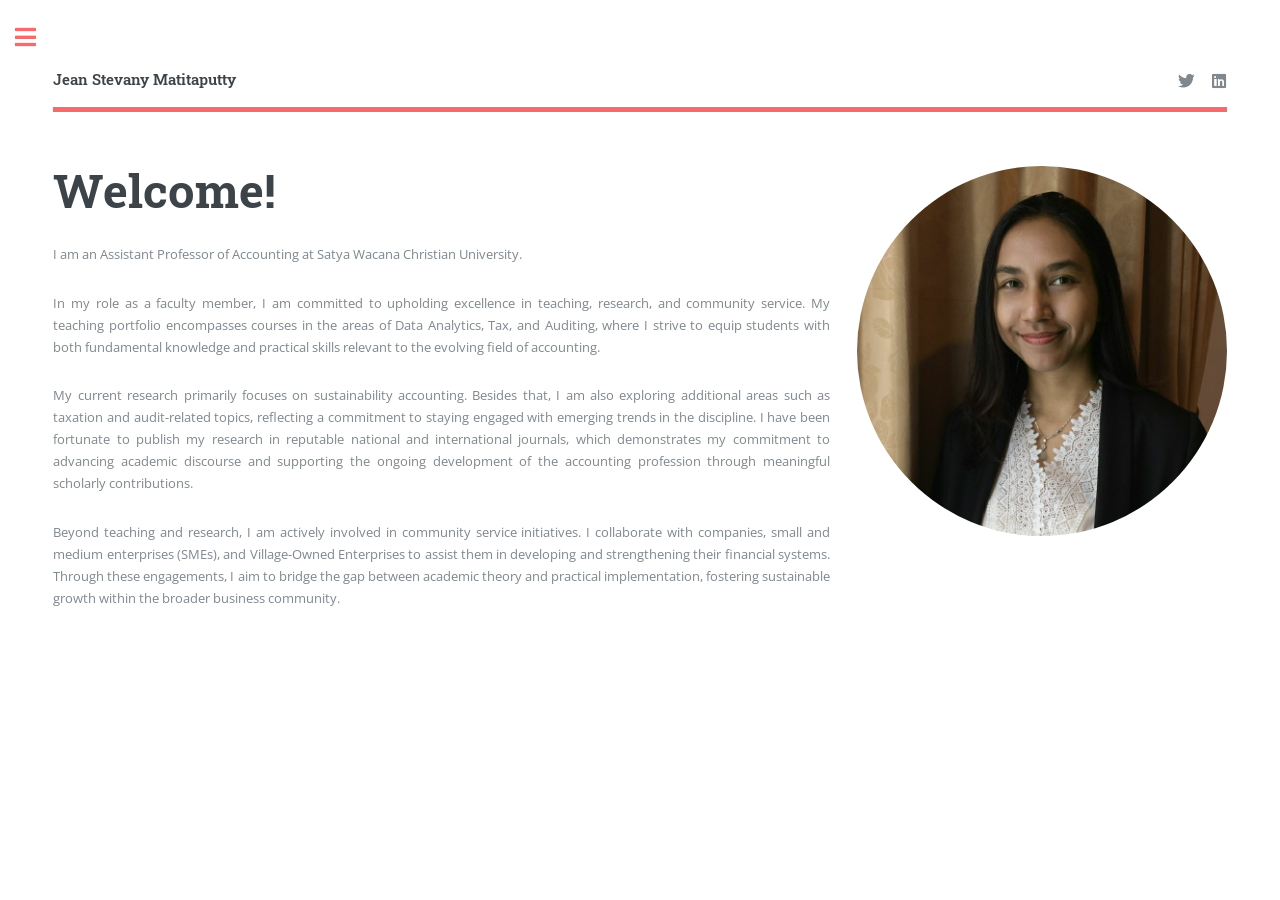
==== commit 41402388: "Update email and appointment added plus small text changes" ====
--- a/index.html
+++ b/index.html
@@ -57,10 +57,6 @@
                 their financial systems. Through these engagements, I aim to bridge the gap between academic theory and practical 
                 implementation, fostering sustainable growth within the broader business community.
               </p>
-              <p style="text-align: justify;">
-                Thank you for visiting my academic homepage. Please explore further to learn more about my teaching, research, and 
-                community service activities.
-              </p>
             </div>
             <span class="image-round object">
               <img src="assets/images/profile_pic.jpg" alt="" />
@@ -97,7 +93,10 @@
               <h2>Contact</h2>
             </header>
             <ul class="contact">
-              <li class="icon solid fa-envelope"><a href="mailto:Jeanmatitaputty@gmail.com">Jeanmatitaputty@gmail.com</a></li>
+              <li class="icon solid fa-calendar"><a target="_blank" rel="noopener noreferrer" href="https://docs.google.com/document/d/1rbqm3tbs0xE4_LfJtjyN_6ySPzK6cbkBtcpREtI0wkY/edit?usp=sharing">Appointment</a></li>
+            </ul>
+            <ul class="contact">
+              <li class="icon solid fa-envelope"><a href="mailto:Jeanmatitaputty@gmail.com">jean.matitaputty@uksw.edu</a></li>
             </ul>
           </section>
           <footer id="footer">
--- a/assets/css/main.css
+++ b/assets/css/main.css
@@ -1701,12 +1701,22 @@
   border: 0;
   display: inline-block;
   position: relative;
+  margin-bottom: 3em;
 }
 .image-round img {
   border-radius: 50%;
-  margin: 5em 5em 5em 5em;
-  width: 290px;
+  margin: 0 auto;
+  width: 100%;
+  max-width: 290px;
   display: block;
+}
+@media screen and (orientation: landscape) {
+  .image-round {
+    margin-left: 2em;
+  }
+  .image-round img {
+    max-width: 370px;
+  }
 }
 
 /* List */
